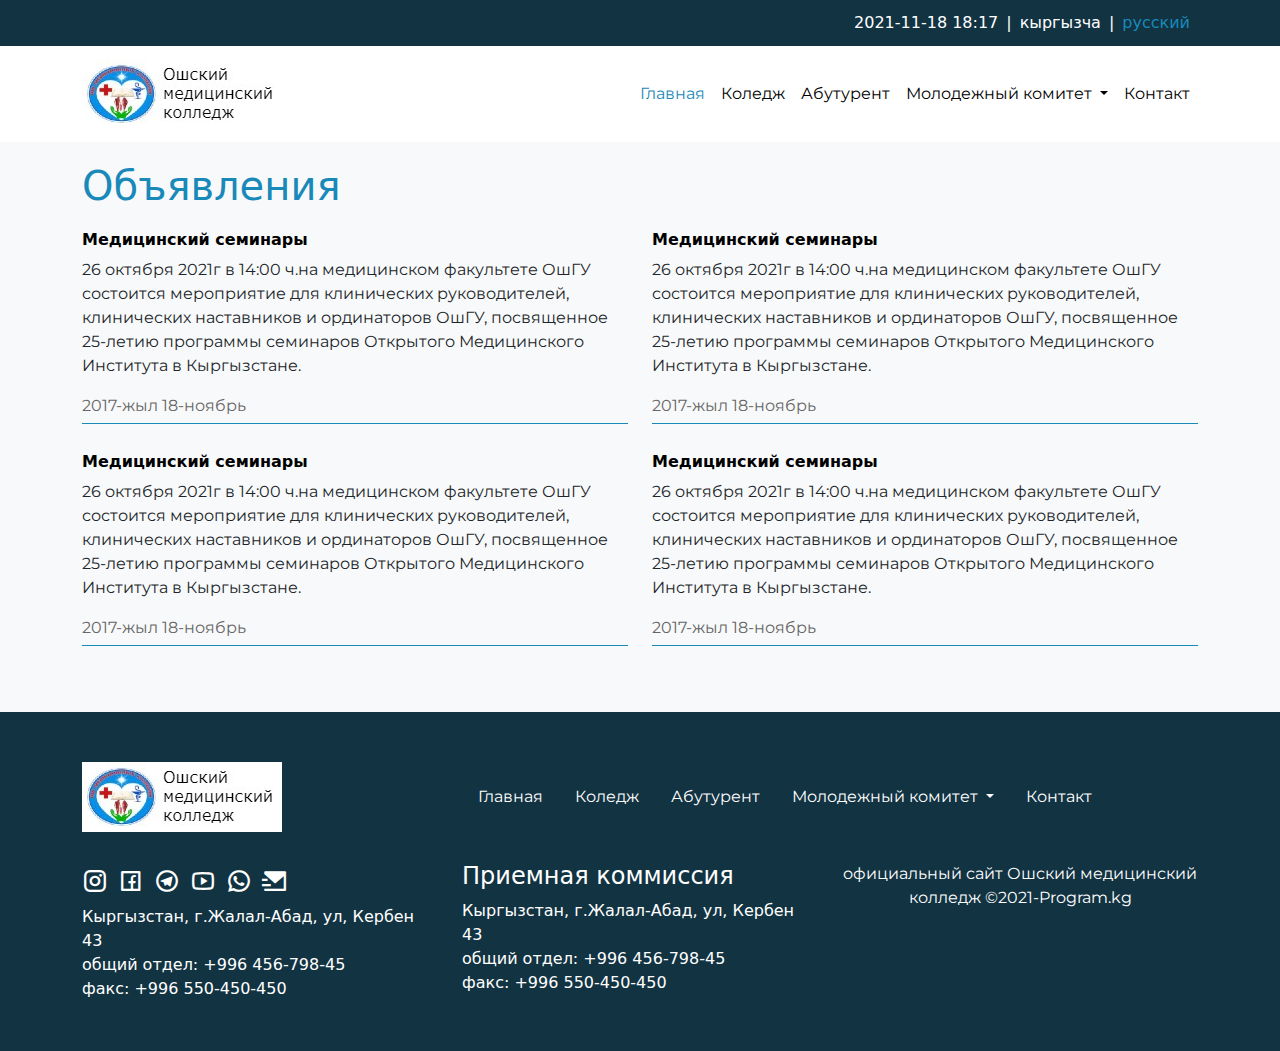
==== annount.html @ 05397c12 "first commit" ====
<!DOCTYPE html>
<html lang="en">

<head>
    <meta charset="UTF-8">
    <meta http-equiv="X-UA-Compatible" content="IE=edge">
    <meta name="viewport" content="width=device-width, initial-scale=1.0">
    <title>Medicial</title>
    <link rel="stylesheet" href="./css/bootstrapv5.min.css">
    <link rel="stylesheet" href="./css/swipebox.min.css">
    <link rel="stylesheet" href="./fonts/remixicon/remixicon.css">
    <link rel="stylesheet" href="css/styles.min.css">
</head>

<body>

    <!-- Top Navbar -->
    <div class="topNav">
        <div class="d-flex justify-content-end align-items-center container list-style-none ">
            <ul class="d-flex align-items-center justify-content-center text-white">
                <li class="p-2 data">2021-11-18 18:17</li> <span class="data">|</span>
                <li class="p-2 lang">кыргызча</li> |
                <li class="p-2 lang active">русский</li>
            </ul>
        </div>
    </div>
    <!-- /Top Navbar end -->

    <!-- Navbar -->
    <nav class="navbar navbar-expand-lg navbar-light bg-light">
        <div class="container-md">
            <a class="navbar-brand d-flex align-items-center" href="index.html">
                <div><img src="./img/logo.png" class="logo" alt="" /></div>
            </a>
            <button class="navbar-toggler" type="button" data-bs-toggle="collapse" data-bs-target="#navbarNavDropdown"
                aria-controls="navbarNavDropdown" aria-expanded="false" aria-label="Toggle navigation">
                <span class="navbar-toggler-icon"></span>
            </button>
            <div class="collapse navbar-collapse justify-content-end" id="navbarNavDropdown">
                <ul class="navbar-nav">
                    <li class="nav-item">
                        <a class="nav-link active" aria-current="page" href="#">Главная</a>
                    </li>
                    <li class="nav-item">
                        <a class="nav-link" href="#">Коледж</a>
                    </li>
                    <li class="nav-item">
                        <a class="nav-link" href="#">Абутурент</a>
                    </li>
                    <li class="nav-item dropdown">
                        <a class="nav-link dropdown-toggle" href="#" id="navbarDropdownMenuLink" role="button"
                            data-bs-toggle="dropdown" aria-expanded="false">
                            Молодежный комитет
                        </a>
                        <ul class="dropdown-menu" aria-labelledby="navbarDropdownMenuLink">
                            <li><a class="dropdown-item" href="#">Студент</a></li>
                        </ul>
                    </li>
                    <li class="nav-item">
                        <a class="nav-link" href="#">Контакт</a>
                    </li>
                </ul>
            </div>
        </div>
    </nav>
    <!-- /Navbar end -->

    <!-- Obn -->
    <section class="announ">
        <div class="container">
            <h1 class="title">Объявления</h1>
            <div class="row annount">
                <div class="col-lg-6 item">
                    <b> <a href="annount.html"> Медицинский семинары</a></b>
                    <p>26 октября 2021г в 14:00 ч.на медицинском факультете ОшГУ состоится мероприятие для клинических
                        руководителей, клинических наставников и ординаторов ОшГУ, посвященное 25-летию программы
                        семинаров Открытого Медицинского Института в Кыргызстане. </p>
                    <p class="txt_ann">2017-жыл 18-ноябрь</p>
                </div>
                <div class="col-lg-6 item">
                    <b> <a href="annount.html"> Медицинский семинары</a></b>
                    <p>26 октября 2021г в 14:00 ч.на медицинском факультете ОшГУ состоится мероприятие для клинических
                        руководителей, клинических наставников и ординаторов ОшГУ, посвященное 25-летию программы
                        семинаров Открытого Медицинского Института в Кыргызстане. </p>
                    <p class="txt_ann">2017-жыл 18-ноябрь</p>
                </div>
                <div class="col-lg-6 item">
                    <b> <a href="annount.html"> Медицинский семинары</a></b>
                    <p>26 октября 2021г в 14:00 ч.на медицинском факультете ОшГУ состоится мероприятие для клинических
                        руководителей, клинических наставников и ординаторов ОшГУ, посвященное 25-летию программы
                        семинаров Открытого Медицинского Института в Кыргызстане. </p>
                    <p class="txt_ann">2017-жыл 18-ноябрь</p>
                </div>
                <div class="col-lg-6 item">
                    <b> <a href="annount.html"> Медицинский семинары</a></b>
                    <p>26 октября 2021г в 14:00 ч.на медицинском факультете ОшГУ состоится мероприятие для клинических
                        руководителей, клинических наставников и ординаторов ОшГУ, посвященное 25-летию программы
                        семинаров Открытого Медицинского Института в Кыргызстане. </p>
                    <p class="txt_ann">2017-жыл 18-ноябрь</p>
                </div>
            </div>
        </div>
    </section>
    <!-- /Obn end -->



    <!-- Footer -->
    <footer class="footer">
        <div class="container">
            <div class="row">
                <div class="col-lg-4"><a href="index.html"> <img src="./img/logo.png" alt="" /></a></div>
                <div class="col-lg-8 d-flex align-items-center footer-menu">
                    <ul class="d-flex">
                        <li class="nav-item">
                            <a class="nav-link active" aria-current="page" href="#">Главная</a>
                        </li>
                        <li class="nav-item">
                            <a class="nav-link" href="#">Коледж</a>
                        </li>
                        <li class="nav-item">
                            <a class="nav-link" href="#">Абутурент</a>
                        </li>
                        <li class="nav-item dropdown">
                            <a class="nav-link dropdown-toggle" href="#" id="navbarDropdownMenuLink" role="button"
                                data-bs-toggle="dropdown" aria-expanded="false">
                                Молодежный комитет
                            </a>
                            <ul class="dropdown-menu" aria-labelledby="navbarDropdownMenuLink">
                                <li><a class="dropdown-item" href="#">Студент</a></li>
                            </ul>
                        </li>
                        <li class="nav-item">
                            <a class="nav-link" href="#">Контакт</a>
                        </li>
                    </ul>
                </div>
            </div>
            <div class="row">
                <div class="col-md-4">
                    <div class="web-icons d-flex justify-content-start">
                        <a href="http://instagram.com/"><i class="ri-instagram-line"></i></a>
                        <a href="http://fb.com/"><i class="ri-facebook-box-line"></i></a>
                        <a href="http://t.me/"><i class="ri-telegram-line"></i></a>
                        <a href="http://youtube.com/"><i class="ri-youtube-line"></i></a>
                        <a href="http://whatsapp.com/"><i class="ri-whatsapp-line"></i></a>
                        <a href="http://mail.ru/"><i class="ri-mail-send-fill"></i></a>
                    </div>
                    <div><span>Кыргызстан, г.Жалал-Абад, ул, Кербен 43</span></div>
                    <div><span>общий отдел: +996 456-798-45</span></div>
                    <div><span>факс: +996 550-450-450</span></div>
                </div>
                <div class="col-md-4">
                    <div>
                        <h4> Приемная коммиссия</h4>
                    </div>
                    <div><span>Кыргызстан, г.Жалал-Абад, ул, Кербен 43</span></div>
                    <div><span>общий отдел: +996 456-798-45</span></div>
                    <div><span>факс: +996 550-450-450</span></div>
                </div>
                <div class="col-md-4">
                    <p class="text-center">официальный сайт Ошский медицинский
                        колледж
                        ©2021-Program.kg</p>
                </div>
            </div>
        </div>
    </footer>
    <!-- Footer end -->


    <script src="./js/bootstrapv5.min.js"></script>
    <script src="./js/jquery3.6.js"></script>
    <script src="./js/jquery.swipebox.min.js"></script>
    <script src="js/index.js"></script>
</body>

</html>
---- css/bootstrapv5.min.css ----
@charset "UTF-8";/*!
 * Bootstrap v5.1.3 (https://getbootstrap.com/)
 * Copyright 2011-2021 The Bootstrap Authors
 * Copyright 2011-2021 Twitter, Inc.
 * Licensed under MIT (https://github.com/twbs/bootstrap/blob/main/LICENSE)
 */:root{--bs-blue:#0d6efd;--bs-indigo:#6610f2;--bs-purple:#6f42c1;--bs-pink:#d63384;--bs-red:#dc3545;--bs-orange:#fd7e14;--bs-yellow:#ffc107;--bs-green:#198754;--bs-teal:#20c997;--bs-cyan:#0dcaf0;--bs-white:#fff;--bs-gray:#6c757d;--bs-gray-dark:#343a40;--bs-gray-100:#f8f9fa;--bs-gray-200:#e9ecef;--bs-gray-300:#dee2e6;--bs-gray-400:#ced4da;--bs-gray-500:#adb5bd;--bs-gray-600:#6c757d;--bs-gray-700:#495057;--bs-gray-800:#343a40;--bs-gray-900:#212529;--bs-primary:#0d6efd;--bs-secondary:#6c757d;--bs-success:#198754;--bs-info:#0dcaf0;--bs-warning:#ffc107;--bs-danger:#dc3545;--bs-light:#f8f9fa;--bs-dark:#212529;--bs-primary-rgb:13,110,253;--bs-secondary-rgb:108,117,125;--bs-success-rgb:25,135,84;--bs-info-rgb:13,202,240;--bs-warning-rgb:255,193,7;--bs-danger-rgb:220,53,69;--bs-light-rgb:248,249,250;--bs-dark-rgb:33,37,41;--bs-white-rgb:255,255,255;--bs-black-rgb:0,0,0;--bs-body-color-rgb:33,37,41;--bs-body-bg-rgb:255,255,255;--bs-font-sans-serif:system-ui,-apple-system,"Segoe UI",Roboto,"Helvetica Neue",Arial,"Noto Sans","Liberation Sans",sans-serif,"Apple Color Emoji","Segoe UI Emoji","Segoe UI Symbol","Noto Color Emoji";--bs-font-monospace:SFMono-Regular,Menlo,Monaco,Consolas,"Liberation Mono","Courier New",monospace;--bs-gradient:linear-gradient(180deg, rgba(255, 255, 255, 0.15), rgba(255, 255, 255, 0));--bs-body-font-family:var(--bs-font-sans-serif);--bs-body-font-size:1rem;--bs-body-font-weight:400;--bs-body-line-height:1.5;--bs-body-color:#212529;--bs-body-bg:#fff}*,::after,::before{box-sizing:border-box}@media (prefers-reduced-motion:no-preference){:root{scroll-behavior:smooth}}body{margin:0;font-family:var(--bs-body-font-family);font-size:var(--bs-body-font-size);font-weight:var(--bs-body-font-weight);line-height:var(--bs-body-line-height);color:var(--bs-body-color);text-align:var(--bs-body-text-align);background-color:var(--bs-body-bg);-webkit-text-size-adjust:100%;-webkit-tap-highlight-color:transparent}hr{margin:1rem 0;color:inherit;background-color:currentColor;border:0;opacity:.25}hr:not([size]){height:1px}.h1,.h2,.h3,.h4,.h5,.h6,h1,h2,h3,h4,h5,h6{margin-top:0;margin-bottom:.5rem;font-weight:500;line-height:1.2}.h1,h1{font-size:calc(1.375rem + 1.5vw)}@media (min-width:1200px){.h1,h1{font-size:2.5rem}}.h2,h2{font-size:calc(1.325rem + .9vw)}@media (min-width:1200px){.h2,h2{font-size:2rem}}.h3,h3{font-size:calc(1.3rem + .6vw)}@media (min-width:1200px){.h3,h3{font-size:1.75rem}}.h4,h4{font-size:calc(1.275rem + .3vw)}@media (min-width:1200px){.h4,h4{font-size:1.5rem}}.h5,h5{font-size:1.25rem}.h6,h6{font-size:1rem}p{margin-top:0;margin-bottom:1rem}abbr[data-bs-original-title],abbr[title]{-webkit-text-decoration:underline dotted;text-decoration:underline dotted;cursor:help;-webkit-text-decoration-skip-ink:none;text-decoration-skip-ink:none}address{margin-bottom:1rem;font-style:normal;line-height:inherit}ol,ul{padding-left:2rem}dl,ol,ul{margin-top:0;margin-bottom:1rem}ol ol,ol ul,ul ol,ul ul{margin-bottom:0}dt{font-weight:700}dd{margin-bottom:.5rem;margin-left:0}blockquote{margin:0 0 1rem}b,strong{font-weight:bolder}.small,small{font-size:.875em}.mark,mark{padding:.2em;background-color:#fcf8e3}sub,sup{position:relative;font-size:.75em;line-height:0;vertical-align:baseline}sub{bottom:-.25em}sup{top:-.5em}a{color:#0d6efd;text-decoration:underline}a:hover{color:#0a58ca}a:not([href]):not([class]),a:not([href]):not([class]):hover{color:inherit;text-decoration:none}code,kbd,pre,samp{font-family:var(--bs-font-monospace);font-size:1em;direction:ltr;unicode-bidi:bidi-override}pre{display:block;margin-top:0;margin-bottom:1rem;overflow:auto;font-size:.875em}pre code{font-size:inherit;color:inherit;word-break:normal}code{font-size:.875em;color:#d63384;word-wrap:break-word}a>code{color:inherit}kbd{padding:.2rem .4rem;font-size:.875em;color:#fff;background-color:#212529;border-radius:.2rem}kbd kbd{padding:0;font-size:1em;font-weight:700}figure{margin:0 0 1rem}img,svg{vertical-align:middle}table{caption-side:bottom;border-collapse:collapse}caption{padding-top:.5rem;padding-bottom:.5rem;color:#6c757d;text-align:left}th{text-align:inherit;text-align:-webkit-match-parent}tbody,td,tfoot,th,thead,tr{border-color:inherit;border-style:solid;border-width:0}label{display:inline-block}button{border-radius:0}button:focus:not(:focus-visible){outline:0}button,input,optgroup,select,textarea{margin:0;font-family:inherit;font-size:inherit;line-height:inherit}button,select{text-transform:none}[role=button]{cursor:pointer}select{word-wrap:normal}select:disabled{opacity:1}[list]::-webkit-calendar-picker-indicator{display:none}[type=button],[type=reset],[type=submit],button{-webkit-appearance:button}[type=button]:not(:disabled),[type=reset]:not(:disabled),[type=submit]:not(:disabled),button:not(:disabled){cursor:pointer}::-moz-focus-inner{padding:0;border-style:none}textarea{resize:vertical}fieldset{min-width:0;padding:0;margin:0;border:0}legend{float:left;width:100%;padding:0;margin-bottom:.5rem;font-size:calc(1.275rem + .3vw);line-height:inherit}@media (min-width:1200px){legend{font-size:1.5rem}}legend+*{clear:left}::-webkit-datetime-edit-day-field,::-webkit-datetime-edit-fields-wrapper,::-webkit-datetime-edit-hour-field,::-webkit-datetime-edit-minute,::-webkit-datetime-edit-month-field,::-webkit-datetime-edit-text,::-webkit-datetime-edit-year-field{padding:0}::-webkit-inner-spin-button{height:auto}[type=search]{outline-offset:-2px;-webkit-appearance:textfield}::-webkit-search-decoration{-webkit-appearance:none}::-webkit-color-swatch-wrapper{padding:0}::-webkit-file-upload-button{font:inherit}::file-selector-button{font:inherit}::-webkit-file-upload-button{font:inherit;-webkit-appearance:button}output{display:inline-block}iframe{border:0}summary{display:list-item;cursor:pointer}progress{vertical-align:baseline}[hidden]{display:none!important}.lead{font-size:1.25rem;font-weight:300}.display-1{font-size:calc(1.625rem + 4.5vw);font-weight:300;line-height:1.2}@media (min-width:1200px){.display-1{font-size:5rem}}.display-2{font-size:calc(1.575rem + 3.9vw);font-weight:300;line-height:1.2}@media (min-width:1200px){.display-2{font-size:4.5rem}}.display-3{font-size:calc(1.525rem + 3.3vw);font-weight:300;line-height:1.2}@media (min-width:1200px){.display-3{font-size:4rem}}.display-4{font-size:calc(1.475rem + 2.7vw);font-weight:300;line-height:1.2}@media (min-width:1200px){.display-4{font-size:3.5rem}}.display-5{font-size:calc(1.425rem + 2.1vw);font-weight:300;line-height:1.2}@media (min-width:1200px){.display-5{font-size:3rem}}.display-6{font-size:calc(1.375rem + 1.5vw);font-weight:300;line-height:1.2}@media (min-width:1200px){.display-6{font-size:2.5rem}}.list-unstyled{padding-left:0;list-style:none}.list-inline{padding-left:0;list-style:none}.list-inline-item{display:inline-block}.list-inline-item:not(:last-child){margin-right:.5rem}.initialism{font-size:.875em;text-transform:uppercase}.blockquote{margin-bottom:1rem;font-size:1.25rem}.blockquote>:last-child{margin-bottom:0}.blockquote-footer{margin-top:-1rem;margin-bottom:1rem;font-size:.875em;color:#6c757d}.blockquote-footer::before{content:"— "}.img-fluid{max-width:100%;height:auto}.img-thumbnail{padding:.25rem;background-color:#fff;border:1px solid #dee2e6;border-radius:.25rem;max-width:100%;height:auto}.figure{display:inline-block}.figure-img{margin-bottom:.5rem;line-height:1}.figure-caption{font-size:.875em;color:#6c757d}.container,.container-fluid,.container-lg,.container-md,.container-sm,.container-xl,.container-xxl{width:100%;padding-right:var(--bs-gutter-x,.75rem);padding-left:var(--bs-gutter-x,.75rem);margin-right:auto;margin-left:auto}@media (min-width:576px){.container,.container-sm{max-width:540px}}@media (min-width:768px){.container,.container-md,.container-sm{max-width:720px}}@media (min-width:992px){.container,.container-lg,.container-md,.container-sm{max-width:960px}}@media (min-width:1200px){.container,.container-lg,.container-md,.container-sm,.container-xl{max-width:1140px}}@media (min-width:1400px){.container,.container-lg,.container-md,.container-sm,.container-xl,.container-xxl{max-width:1320px}}.row{--bs-gutter-x:1.5rem;--bs-gutter-y:0;display:flex;flex-wrap:wrap;margin-top:calc(-1 * var(--bs-gutter-y));margin-right:calc(-.5 * var(--bs-gutter-x));margin-left:calc(-.5 * var(--bs-gutter-x))}.row>*{flex-shrink:0;width:100%;max-width:100%;padding-right:calc(var(--bs-gutter-x) * .5);padding-left:calc(var(--bs-gutter-x) * .5);margin-top:var(--bs-gutter-y)}.col{flex:1 0 0%}.row-cols-auto>*{flex:0 0 auto;width:auto}.row-cols-1>*{flex:0 0 auto;width:100%}.row-cols-2>*{flex:0 0 auto;width:50%}.row-cols-3>*{flex:0 0 auto;width:33.3333333333%}.row-cols-4>*{flex:0 0 auto;width:25%}.row-cols-5>*{flex:0 0 auto;width:20%}.row-cols-6>*{flex:0 0 auto;width:16.6666666667%}.col-auto{flex:0 0 auto;width:auto}.col-1{flex:0 0 auto;width:8.33333333%}.col-2{flex:0 0 auto;width:16.66666667%}.col-3{flex:0 0 auto;width:25%}.col-4{flex:0 0 auto;width:33.33333333%}.col-5{flex:0 0 auto;width:41.66666667%}.col-6{flex:0 0 auto;width:50%}.col-7{flex:0 0 auto;width:58.33333333%}.col-8{flex:0 0 auto;width:66.66666667%}.col-9{flex:0 0 auto;width:75%}.col-10{flex:0 0 auto;width:83.33333333%}.col-11{flex:0 0 auto;width:91.66666667%}.col-12{flex:0 0 auto;width:100%}.offset-1{margin-left:8.33333333%}.offset-2{margin-left:16.66666667%}.offset-3{margin-left:25%}.offset-4{margin-left:33.33333333%}.offset-5{margin-left:41.66666667%}.offset-6{margin-left:50%}.offset-7{margin-left:58.33333333%}.offset-8{margin-left:66.66666667%}.offset-9{margin-left:75%}.offset-10{margin-left:83.33333333%}.offset-11{margin-left:91.66666667%}.g-0,.gx-0{--bs-gutter-x:0}.g-0,.gy-0{--bs-gutter-y:0}.g-1,.gx-1{--bs-gutter-x:0.25rem}.g-1,.gy-1{--bs-gutter-y:0.25rem}.g-2,.gx-2{--bs-gutter-x:0.5rem}.g-2,.gy-2{--bs-gutter-y:0.5rem}.g-3,.gx-3{--bs-gutter-x:1rem}.g-3,.gy-3{--bs-gutter-y:1rem}.g-4,.gx-4{--bs-gutter-x:1.5rem}.g-4,.gy-4{--bs-gutter-y:1.5rem}.g-5,.gx-5{--bs-gutter-x:3rem}.g-5,.gy-5{--bs-gutter-y:3rem}@media (min-width:576px){.col-sm{flex:1 0 0%}.row-cols-sm-auto>*{flex:0 0 auto;width:auto}.row-cols-sm-1>*{flex:0 0 auto;width:100%}.row-cols-sm-2>*{flex:0 0 auto;width:50%}.row-cols-sm-3>*{flex:0 0 auto;width:33.3333333333%}.row-cols-sm-4>*{flex:0 0 auto;width:25%}.row-cols-sm-5>*{flex:0 0 auto;width:20%}.row-cols-sm-6>*{flex:0 0 auto;width:16.6666666667%}.col-sm-auto{flex:0 0 auto;width:auto}.col-sm-1{flex:0 0 auto;width:8.33333333%}.col-sm-2{flex:0 0 auto;width:16.66666667%}.col-sm-3{flex:0 0 auto;width:25%}.col-sm-4{flex:0 0 auto;width:33.33333333%}.col-sm-5{flex:0 0 auto;width:41.66666667%}.col-sm-6{flex:0 0 auto;width:50%}.col-sm-7{flex:0 0 auto;width:58.33333333%}.col-sm-8{flex:0 0 auto;width:66.66666667%}.col-sm-9{flex:0 0 auto;width:75%}.col-sm-10{flex:0 0 auto;width:83.33333333%}.col-sm-11{flex:0 0 auto;width:91.66666667%}.col-sm-12{flex:0 0 auto;width:100%}.offset-sm-0{margin-left:0}.offset-sm-1{margin-left:8.33333333%}.offset-sm-2{margin-left:16.66666667%}.offset-sm-3{margin-left:25%}.offset-sm-4{margin-left:33.33333333%}.offset-sm-5{margin-left:41.66666667%}.offset-sm-6{margin-left:50%}.offset-sm-7{margin-left:58.33333333%}.offset-sm-8{margin-left:66.66666667%}.offset-sm-9{margin-left:75%}.offset-sm-10{margin-left:83.33333333%}.offset-sm-11{margin-left:91.66666667%}.g-sm-0,.gx-sm-0{--bs-gutter-x:0}.g-sm-0,.gy-sm-0{--bs-gutter-y:0}.g-sm-1,.gx-sm-1{--bs-gutter-x:0.25rem}.g-sm-1,.gy-sm-1{--bs-gutter-y:0.25rem}.g-sm-2,.gx-sm-2{--bs-gutter-x:0.5rem}.g-sm-2,.gy-sm-2{--bs-gutter-y:0.5rem}.g-sm-3,.gx-sm-3{--bs-gutter-x:1rem}.g-sm-3,.gy-sm-3{--bs-gutter-y:1rem}.g-sm-4,.gx-sm-4{--bs-gutter-x:1.5rem}.g-sm-4,.gy-sm-4{--bs-gutter-y:1.5rem}.g-sm-5,.gx-sm-5{--bs-gutter-x:3rem}.g-sm-5,.gy-sm-5{--bs-gutter-y:3rem}}@media (min-width:768px){.col-md{flex:1 0 0%}.row-cols-md-auto>*{flex:0 0 auto;width:auto}.row-cols-md-1>*{flex:0 0 auto;width:100%}.row-cols-md-2>*{flex:0 0 auto;width:50%}.row-cols-md-3>*{flex:0 0 auto;width:33.3333333333%}.row-cols-md-4>*{flex:0 0 auto;width:25%}.row-cols-md-5>*{flex:0 0 auto;width:20%}.row-cols-md-6>*{flex:0 0 auto;width:16.6666666667%}.col-md-auto{flex:0 0 auto;width:auto}.col-md-1{flex:0 0 auto;width:8.33333333%}.col-md-2{flex:0 0 auto;width:16.66666667%}.col-md-3{flex:0 0 auto;width:25%}.col-md-4{flex:0 0 auto;width:33.33333333%}.col-md-5{flex:0 0 auto;width:41.66666667%}.col-md-6{flex:0 0 auto;width:50%}.col-md-7{flex:0 0 auto;width:58.33333333%}.col-md-8{flex:0 0 auto;width:66.66666667%}.col-md-9{flex:0 0 auto;width:75%}.col-md-10{flex:0 0 auto;width:83.33333333%}.col-md-11{flex:0 0 auto;width:91.66666667%}.col-md-12{flex:0 0 auto;width:100%}.offset-md-0{margin-left:0}.offset-md-1{margin-left:8.33333333%}.offset-md-2{margin-left:16.66666667%}.offset-md-3{margin-left:25%}.offset-md-4{margin-left:33.33333333%}.offset-md-5{margin-left:41.66666667%}.offset-md-6{margin-left:50%}.offset-md-7{margin-left:58.33333333%}.offset-md-8{margin-left:66.66666667%}.offset-md-9{margin-left:75%}.offset-md-10{margin-left:83.33333333%}.offset-md-11{margin-left:91.66666667%}.g-md-0,.gx-md-0{--bs-gutter-x:0}.g-md-0,.gy-md-0{--bs-gutter-y:0}.g-md-1,.gx-md-1{--bs-gutter-x:0.25rem}.g-md-1,.gy-md-1{--bs-gutter-y:0.25rem}.g-md-2,.gx-md-2{--bs-gutter-x:0.5rem}.g-md-2,.gy-md-2{--bs-gutter-y:0.5rem}.g-md-3,.gx-md-3{--bs-gutter-x:1rem}.g-md-3,.gy-md-3{--bs-gutter-y:1rem}.g-md-4,.gx-md-4{--bs-gutter-x:1.5rem}.g-md-4,.gy-md-4{--bs-gutter-y:1.5rem}.g-md-5,.gx-md-5{--bs-gutter-x:3rem}.g-md-5,.gy-md-5{--bs-gutter-y:3rem}}@media (min-width:992px){.col-lg{flex:1 0 0%}.row-cols-lg-auto>*{flex:0 0 auto;width:auto}.row-cols-lg-1>*{flex:0 0 auto;width:100%}.row-cols-lg-2>*{flex:0 0 auto;width:50%}.row-cols-lg-3>*{flex:0 0 auto;width:33.3333333333%}.row-cols-lg-4>*{flex:0 0 auto;width:25%}.row-cols-lg-5>*{flex:0 0 auto;width:20%}.row-cols-lg-6>*{flex:0 0 auto;width:16.6666666667%}.col-lg-auto{flex:0 0 auto;width:auto}.col-lg-1{flex:0 0 auto;width:8.33333333%}.col-lg-2{flex:0 0 auto;width:16.66666667%}.col-lg-3{flex:0 0 auto;width:25%}.col-lg-4{flex:0 0 auto;width:33.33333333%}.col-lg-5{flex:0 0 auto;width:41.66666667%}.col-lg-6{flex:0 0 auto;width:50%}.col-lg-7{flex:0 0 auto;width:58.33333333%}.col-lg-8{flex:0 0 auto;width:66.66666667%}.col-lg-9{flex:0 0 auto;width:75%}.col-lg-10{flex:0 0 auto;width:83.33333333%}.col-lg-11{flex:0 0 auto;width:91.66666667%}.col-lg-12{flex:0 0 auto;width:100%}.offset-lg-0{margin-left:0}.offset-lg-1{margin-left:8.33333333%}.offset-lg-2{margin-left:16.66666667%}.offset-lg-3{margin-left:25%}.offset-lg-4{margin-left:33.33333333%}.offset-lg-5{margin-left:41.66666667%}.offset-lg-6{margin-left:50%}.offset-lg-7{margin-left:58.33333333%}.offset-lg-8{margin-left:66.66666667%}.offset-lg-9{margin-left:75%}.offset-lg-10{margin-left:83.33333333%}.offset-lg-11{margin-left:91.66666667%}.g-lg-0,.gx-lg-0{--bs-gutter-x:0}.g-lg-0,.gy-lg-0{--bs-gutter-y:0}.g-lg-1,.gx-lg-1{--bs-gutter-x:0.25rem}.g-lg-1,.gy-lg-1{--bs-gutter-y:0.25rem}.g-lg-2,.gx-lg-2{--bs-gutter-x:0.5rem}.g-lg-2,.gy-lg-2{--bs-gutter-y:0.5rem}.g-lg-3,.gx-lg-3{--bs-gutter-x:1rem}.g-lg-3,.gy-lg-3{--bs-gutter-y:1rem}.g-lg-4,.gx-lg-4{--bs-gutter-x:1.5rem}.g-lg-4,.gy-lg-4{--bs-gutter-y:1.5rem}.g-lg-5,.gx-lg-5{--bs-gutter-x:3rem}.g-lg-5,.gy-lg-5{--bs-gutter-y:3rem}}@media (min-width:1200px){.col-xl{flex:1 0 0%}.row-cols-xl-auto>*{flex:0 0 auto;width:auto}.row-cols-xl-1>*{flex:0 0 auto;width:100%}.row-cols-xl-2>*{flex:0 0 auto;width:50%}.row-cols-xl-3>*{flex:0 0 auto;width:33.3333333333%}.row-cols-xl-4>*{flex:0 0 auto;width:25%}.row-cols-xl-5>*{flex:0 0 auto;width:20%}.row-cols-xl-6>*{flex:0 0 auto;width:16.6666666667%}.col-xl-auto{flex:0 0 auto;width:auto}.col-xl-1{flex:0 0 auto;width:8.33333333%}.col-xl-2{flex:0 0 auto;width:16.66666667%}.col-xl-3{flex:0 0 auto;width:25%}.col-xl-4{flex:0 0 auto;width:33.33333333%}.col-xl-5{flex:0 0 auto;width:41.66666667%}.col-xl-6{flex:0 0 auto;width:50%}.col-xl-7{flex:0 0 auto;width:58.33333333%}.col-xl-8{flex:0 0 auto;width:66.66666667%}.col-xl-9{flex:0 0 auto;width:75%}.col-xl-10{flex:0 0 auto;width:83.33333333%}.col-xl-11{flex:0 0 auto;width:91.66666667%}.col-xl-12{flex:0 0 auto;width:100%}.offset-xl-0{margin-left:0}.offset-xl-1{margin-left:8.33333333%}.offset-xl-2{margin-left:16.66666667%}.offset-xl-3{margin-left:25%}.offset-xl-4{margin-left:33.33333333%}.offset-xl-5{margin-left:41.66666667%}.offset-xl-6{margin-left:50%}.offset-xl-7{margin-left:58.33333333%}.offset-xl-8{margin-left:66.66666667%}.offset-xl-9{margin-left:75%}.offset-xl-10{margin-left:83.33333333%}.offset-xl-11{margin-left:91.66666667%}.g-xl-0,.gx-xl-0{--bs-gutter-x:0}.g-xl-0,.gy-xl-0{--bs-gutter-y:0}.g-xl-1,.gx-xl-1{--bs-gutter-x:0.25rem}.g-xl-1,.gy-xl-1{--bs-gutter-y:0.25rem}.g-xl-2,.gx-xl-2{--bs-gutter-x:0.5rem}.g-xl-2,.gy-xl-2{--bs-gutter-y:0.5rem}.g-xl-3,.gx-xl-3{--bs-gutter-x:1rem}.g-xl-3,.gy-xl-3{--bs-gutter-y:1rem}.g-xl-4,.gx-xl-4{--bs-gutter-x:1.5rem}.g-xl-4,.gy-xl-4{--bs-gutter-y:1.5rem}.g-xl-5,.gx-xl-5{--bs-gutter-x:3rem}.g-xl-5,.gy-xl-5{--bs-gutter-y:3rem}}@media (min-width:1400px){.col-xxl{flex:1 0 0%}.row-cols-xxl-auto>*{flex:0 0 auto;width:auto}.row-cols-xxl-1>*{flex:0 0 auto;width:100%}.row-cols-xxl-2>*{flex:0 0 auto;width:50%}.row-cols-xxl-3>*{flex:0 0 auto;width:33.3333333333%}.row-cols-xxl-4>*{flex:0 0 auto;width:25%}.row-cols-xxl-5>*{flex:0 0 auto;width:20%}.row-cols-xxl-6>*{flex:0 0 auto;width:16.6666666667%}.col-xxl-auto{flex:0 0 auto;width:auto}.col-xxl-1{flex:0 0 auto;width:8.33333333%}.col-xxl-2{flex:0 0 auto;width:16.66666667%}.col-xxl-3{flex:0 0 auto;width:25%}.col-xxl-4{flex:0 0 auto;width:33.33333333%}.col-xxl-5{flex:0 0 auto;width:41.66666667%}.col-xxl-6{flex:0 0 auto;width:50%}.col-xxl-7{flex:0 0 auto;width:58.33333333%}.col-xxl-8{flex:0 0 auto;width:66.66666667%}.col-xxl-9{flex:0 0 auto;width:75%}.col-xxl-10{flex:0 0 auto;width:83.33333333%}.col-xxl-11{flex:0 0 auto;width:91.66666667%}.col-xxl-12{flex:0 0 auto;width:100%}.offset-xxl-0{margin-left:0}.offset-xxl-1{margin-left:8.33333333%}.offset-xxl-2{margin-left:16.66666667%}.offset-xxl-3{margin-left:25%}.offset-xxl-4{margin-left:33.33333333%}.offset-xxl-5{margin-left:41.66666667%}.offset-xxl-6{margin-left:50%}.offset-xxl-7{margin-left:58.33333333%}.offset-xxl-8{margin-left:66.66666667%}.offset-xxl-9{margin-left:75%}.offset-xxl-10{margin-left:83.33333333%}.offset-xxl-11{margin-left:91.66666667%}.g-xxl-0,.gx-xxl-0{--bs-gutter-x:0}.g-xxl-0,.gy-xxl-0{--bs-gutter-y:0}.g-xxl-1,.gx-xxl-1{--bs-gutter-x:0.25rem}.g-xxl-1,.gy-xxl-1{--bs-gutter-y:0.25rem}.g-xxl-2,.gx-xxl-2{--bs-gutter-x:0.5rem}.g-xxl-2,.gy-xxl-2{--bs-gutter-y:0.5rem}.g-xxl-3,.gx-xxl-3{--bs-gutter-x:1rem}.g-xxl-3,.gy-xxl-3{--bs-gutter-y:1rem}.g-xxl-4,.gx-xxl-4{--bs-gutter-x:1.5rem}.g-xxl-4,.gy-xxl-4{--bs-gutter-y:1.5rem}.g-xxl-5,.gx-xxl-5{--bs-gutter-x:3rem}.g-xxl-5,.gy-xxl-5{--bs-gutter-y:3rem}}.table{--bs-table-bg:transparent;--bs-table-accent-bg:transparent;--bs-table-striped-color:#212529;--bs-table-striped-bg:rgba(0, 0, 0, 0.05);--bs-table-active-color:#212529;--bs-table-active-bg:rgba(0, 0, 0, 0.1);--bs-table-hover-color:#212529;--bs-table-hover-bg:rgba(0, 0, 0, 0.075);width:100%;margin-bottom:1rem;color:#212529;vertical-align:top;border-color:#dee2e6}.table>:not(caption)>*>*{padding:.5rem .5rem;background-color:var(--bs-table-bg);border-bottom-width:1px;box-shadow:inset 0 0 0 9999px var(--bs-table-accent-bg)}.table>tbody{vertical-align:inherit}.table>thead{vertical-align:bottom}.table>:not(:first-child){border-top:2px solid currentColor}.caption-top{caption-side:top}.table-sm>:not(caption)>*>*{padding:.25rem .25rem}.table-bordered>:not(caption)>*{border-width:1px 0}.table-bordered>:not(caption)>*>*{border-width:0 1px}.table-borderless>:not(caption)>*>*{border-bottom-width:0}.table-borderless>:not(:first-child){border-top-width:0}.table-striped>tbody>tr:nth-of-type(odd)>*{--bs-table-accent-bg:var(--bs-table-striped-bg);color:var(--bs-table-striped-color)}.table-active{--bs-table-accent-bg:var(--bs-table-active-bg);color:var(--bs-table-active-color)}.table-hover>tbody>tr:hover>*{--bs-table-accent-bg:var(--bs-table-hover-bg);color:var(--bs-table-hover-color)}.table-primary{--bs-table-bg:#cfe2ff;--bs-table-striped-bg:#c5d7f2;--bs-table-striped-color:#000;--bs-table-active-bg:#bacbe6;--bs-table-active-color:#000;--bs-table-hover-bg:#bfd1ec;--bs-table-hover-color:#000;color:#000;border-color:#bacbe6}.table-secondary{--bs-table-bg:#e2e3e5;--bs-table-striped-bg:#d7d8da;--bs-table-striped-color:#000;--bs-table-active-bg:#cbccce;--bs-table-active-color:#000;--bs-table-hover-bg:#d1d2d4;--bs-table-hover-color:#000;color:#000;border-color:#cbccce}.table-success{--bs-table-bg:#d1e7dd;--bs-table-striped-bg:#c7dbd2;--bs-table-striped-color:#000;--bs-table-active-bg:#bcd0c7;--bs-table-active-color:#000;--bs-table-hover-bg:#c1d6cc;--bs-table-hover-color:#000;color:#000;border-color:#bcd0c7}.table-info{--bs-table-bg:#cff4fc;--bs-table-striped-bg:#c5e8ef;--bs-table-striped-color:#000;--bs-table-active-bg:#badce3;--bs-table-active-color:#000;--bs-table-hover-bg:#bfe2e9;--bs-table-hover-color:#000;color:#000;border-color:#badce3}.table-warning{--bs-table-bg:#fff3cd;--bs-table-striped-bg:#f2e7c3;--bs-table-striped-color:#000;--bs-table-active-bg:#e6dbb9;--bs-table-active-color:#000;--bs-table-hover-bg:#ece1be;--bs-table-hover-color:#000;color:#000;border-color:#e6dbb9}.table-danger{--bs-table-bg:#f8d7da;--bs-table-striped-bg:#eccccf;--bs-table-striped-color:#000;--bs-table-active-bg:#dfc2c4;--bs-table-active-color:#000;--bs-table-hover-bg:#e5c7ca;--bs-table-hover-color:#000;color:#000;border-color:#dfc2c4}.table-light{--bs-table-bg:#f8f9fa;--bs-table-striped-bg:#ecedee;--bs-table-striped-color:#000;--bs-table-active-bg:#dfe0e1;--bs-table-active-color:#000;--bs-table-hover-bg:#e5e6e7;--bs-table-hover-color:#000;color:#000;border-color:#dfe0e1}.table-dark{--bs-table-bg:#212529;--bs-table-striped-bg:#2c3034;--bs-table-striped-color:#fff;--bs-table-active-bg:#373b3e;--bs-table-active-color:#fff;--bs-table-hover-bg:#323539;--bs-table-hover-color:#fff;color:#fff;border-color:#373b3e}.table-responsive{overflow-x:auto;-webkit-overflow-scrolling:touch}@media (max-width:575.98px){.table-responsive-sm{overflow-x:auto;-webkit-overflow-scrolling:touch}}@media (max-width:767.98px){.table-responsive-md{overflow-x:auto;-webkit-overflow-scrolling:touch}}@media (max-width:991.98px){.table-responsive-lg{overflow-x:auto;-webkit-overflow-scrolling:touch}}@media (max-width:1199.98px){.table-responsive-xl{overflow-x:auto;-webkit-overflow-scrolling:touch}}@media (max-width:1399.98px){.table-responsive-xxl{overflow-x:auto;-webkit-overflow-scrolling:touch}}.form-label{margin-bottom:.5rem}.col-form-label{padding-top:calc(.375rem + 1px);padding-bottom:calc(.375rem + 1px);margin-bottom:0;font-size:inherit;line-height:1.5}.col-form-label-lg{padding-top:calc(.5rem + 1px);padding-bottom:calc(.5rem + 1px);font-size:1.25rem}.col-form-label-sm{padding-top:calc(.25rem + 1px);padding-bottom:calc(.25rem + 1px);font-size:.875rem}.form-text{margin-top:.25rem;font-size:.875em;color:#6c757d}.form-control{display:block;width:100%;padding:.375rem .75rem;font-size:1rem;font-weight:400;line-height:1.5;color:#212529;background-color:#fff;background-clip:padding-box;border:1px solid #ced4da;-webkit-appearance:none;-moz-appearance:none;appearance:none;border-radius:.25rem;transition:border-color .15s ease-in-out,box-shadow .15s ease-in-out}@media (prefers-reduced-motion:reduce){.form-control{transition:none}}.form-control[type=file]{overflow:hidden}.form-control[type=file]:not(:disabled):not([readonly]){cursor:pointer}.form-control:focus{color:#212529;background-color:#fff;border-color:#86b7fe;outline:0;box-shadow:0 0 0 .25rem rgba(13,110,253,.25)}.form-control::-webkit-date-and-time-value{height:1.5em}.form-control::-moz-placeholder{color:#6c757d;opacity:1}.form-control::placeholder{color:#6c757d;opacity:1}.form-control:disabled,.form-control[readonly]{background-color:#e9ecef;opacity:1}.form-control::-webkit-file-upload-button{padding:.375rem .75rem;margin:-.375rem -.75rem;-webkit-margin-end:.75rem;margin-inline-end:.75rem;color:#212529;background-color:#e9ecef;pointer-events:none;border-color:inherit;border-style:solid;border-width:0;border-inline-end-width:1px;border-radius:0;-webkit-transition:color .15s ease-in-out,background-color .15s ease-in-out,border-color .15s ease-in-out,box-shadow .15s ease-in-out;transition:color .15s ease-in-out,background-color .15s ease-in-out,border-color .15s ease-in-out,box-shadow .15s ease-in-out}.form-control::file-selector-button{padding:.375rem .75rem;margin:-.375rem -.75rem;-webkit-margin-end:.75rem;margin-inline-end:.75rem;color:#212529;background-color:#e9ecef;pointer-events:none;border-color:inherit;border-style:solid;border-width:0;border-inline-end-width:1px;border-radius:0;transition:color .15s ease-in-out,background-color .15s ease-in-out,border-color .15s ease-in-out,box-shadow .15s ease-in-out}@media (prefers-reduced-motion:reduce){.form-control::-webkit-file-upload-button{-webkit-transition:none;transition:none}.form-control::file-selector-button{transition:none}}.form-control:hover:not(:disabled):not([readonly])::-webkit-file-upload-button{background-color:#dde0e3}.form-control:hover:not(:disabled):not([readonly])::file-selector-button{background-color:#dde0e3}.form-control::-webkit-file-upload-button{padding:.375rem .75rem;margin:-.375rem -.75rem;-webkit-margin-end:.75rem;margin-inline-end:.75rem;color:#212529;background-color:#e9ecef;pointer-events:none;border-color:inherit;border-style:solid;border-width:0;border-inline-end-width:1px;border-radius:0;-webkit-transition:color .15s ease-in-out,background-color .15s ease-in-out,border-color .15s ease-in-out,box-shadow .15s ease-in-out;transition:color .15s ease-in-out,background-color .15s ease-in-out,border-color .15s ease-in-out,box-shadow .15s ease-in-out}@media (prefers-reduced-motion:reduce){.form-control::-webkit-file-upload-button{-webkit-transition:none;transition:none}}.form-control:hover:not(:disabled):not([readonly])::-webkit-file-upload-button{background-color:#dde0e3}.form-control-plaintext{display:block;width:100%;padding:.375rem 0;margin-bottom:0;line-height:1.5;color:#212529;background-color:transparent;border:solid transparent;border-width:1px 0}.form-control-plaintext.form-control-lg,.form-control-plaintext.form-control-sm{padding-right:0;padding-left:0}.form-control-sm{min-height:calc(1.5em + .5rem + 2px);padding:.25rem .5rem;font-size:.875rem;border-radius:.2rem}.form-control-sm::-webkit-file-upload-button{padding:.25rem .5rem;margin:-.25rem -.5rem;-webkit-margin-end:.5rem;margin-inline-end:.5rem}.form-control-sm::file-selector-button{padding:.25rem .5rem;margin:-.25rem -.5rem;-webkit-margin-end:.5rem;margin-inline-end:.5rem}.form-control-sm::-webkit-file-upload-button{padding:.25rem .5rem;margin:-.25rem -.5rem;-webkit-margin-end:.5rem;margin-inline-end:.5rem}.form-control-lg{min-height:calc(1.5em + 1rem + 2px);padding:.5rem 1rem;font-size:1.25rem;border-radius:.3rem}.form-control-lg::-webkit-file-upload-button{padding:.5rem 1rem;margin:-.5rem -1rem;-webkit-margin-end:1rem;margin-inline-end:1rem}.form-control-lg::file-selector-button{padding:.5rem 1rem;margin:-.5rem -1rem;-webkit-margin-end:1rem;margin-inline-end:1rem}.form-control-lg::-webkit-file-upload-button{padding:.5rem 1rem;margin:-.5rem -1rem;-webkit-margin-end:1rem;margin-inline-end:1rem}textarea.form-control{min-height:calc(1.5em + .75rem + 2px)}textarea.form-control-sm{min-height:calc(1.5em + .5rem + 2px)}textarea.form-control-lg{min-height:calc(1.5em + 1rem + 2px)}.form-control-color{width:3rem;height:auto;padding:.375rem}.form-control-color:not(:disabled):not([readonly]){cursor:pointer}.form-control-color::-moz-color-swatch{height:1.5em;border-radius:.25rem}.form-control-color::-webkit-color-swatch{height:1.5em;border-radius:.25rem}.form-select{display:block;width:100%;padding:.375rem 2.25rem .375rem .75rem;-moz-padding-start:calc(0.75rem - 3px);font-size:1rem;font-weight:400;line-height:1.5;color:#212529;background-color:#fff;background-image:url("data:image/svg+xml,%3csvg xmlns='http://www.w3.org/2000/svg' viewBox='0 0 16 16'%3e%3cpath fill='none' stroke='%23343a40' stroke-linecap='round' stroke-linejoin='round' stroke-width='2' d='M2 5l6 6 6-6'/%3e%3c/svg%3e");background-repeat:no-repeat;background-position:right .75rem center;background-size:16px 12px;border:1px solid #ced4da;border-radius:.25rem;transition:border-color .15s ease-in-out,box-shadow .15s ease-in-out;-webkit-appearance:none;-moz-appearance:none;appearance:none}@media (prefers-reduced-motion:reduce){.form-select{transition:none}}.form-select:focus{border-color:#86b7fe;outline:0;box-shadow:0 0 0 .25rem rgba(13,110,253,.25)}.form-select[multiple],.form-select[size]:not([size="1"]){padding-right:.75rem;background-image:none}.form-select:disabled{background-color:#e9ecef}.form-select:-moz-focusring{color:transparent;text-shadow:0 0 0 #212529}.form-select-sm{padding-top:.25rem;padding-bottom:.25rem;padding-left:.5rem;font-size:.875rem;border-radius:.2rem}.form-select-lg{padding-top:.5rem;padding-bottom:.5rem;padding-left:1rem;font-size:1.25rem;border-radius:.3rem}.form-check{display:block;min-height:1.5rem;padding-left:1.5em;margin-bottom:.125rem}.form-check .form-check-input{float:left;margin-left:-1.5em}.form-check-input{width:1em;height:1em;margin-top:.25em;vertical-align:top;background-color:#fff;background-repeat:no-repeat;background-position:center;background-size:contain;border:1px solid rgba(0,0,0,.25);-webkit-appearance:none;-moz-appearance:none;appearance:none;-webkit-print-color-adjust:exact;color-adjust:exact}.form-check-input[type=checkbox]{border-radius:.25em}.form-check-input[type=radio]{border-radius:50%}.form-check-input:active{filter:brightness(90%)}.form-check-input:focus{border-color:#86b7fe;outline:0;box-shadow:0 0 0 .25rem rgba(13,110,253,.25)}.form-check-input:checked{background-color:#0d6efd;border-color:#0d6efd}.form-check-input:checked[type=checkbox]{background-image:url("data:image/svg+xml,%3csvg xmlns='http://www.w3.org/2000/svg' viewBox='0 0 20 20'%3e%3cpath fill='none' stroke='%23fff' stroke-linecap='round' stroke-linejoin='round' stroke-width='3' d='M6 10l3 3l6-6'/%3e%3c/svg%3e")}.form-check-input:checked[type=radio]{background-image:url("data:image/svg+xml,%3csvg xmlns='http://www.w3.org/2000/svg' viewBox='-4 -4 8 8'%3e%3ccircle r='2' fill='%23fff'/%3e%3c/svg%3e")}.form-check-input[type=checkbox]:indeterminate{background-color:#0d6efd;border-color:#0d6efd;background-image:url("data:image/svg+xml,%3csvg xmlns='http://www.w3.org/2000/svg' viewBox='0 0 20 20'%3e%3cpath fill='none' stroke='%23fff' stroke-linecap='round' stroke-linejoin='round' stroke-width='3' d='M6 10h8'/%3e%3c/svg%3e")}.form-check-input:disabled{pointer-events:none;filter:none;opacity:.5}.form-check-input:disabled~.form-check-label,.form-check-input[disabled]~.form-check-label{opacity:.5}.form-switch{padding-left:2.5em}.form-switch .form-check-input{width:2em;margin-left:-2.5em;background-image:url("data:image/svg+xml,%3csvg xmlns='http://www.w3.org/2000/svg' viewBox='-4 -4 8 8'%3e%3ccircle r='3' fill='rgba%280, 0, 0, 0.25%29'/%3e%3c/svg%3e");background-position:left center;border-radius:2em;transition:background-position .15s ease-in-out}@media (prefers-reduced-motion:reduce){.form-switch .form-check-input{transition:none}}.form-switch .form-check-input:focus{background-image:url("data:image/svg+xml,%3csvg xmlns='http://www.w3.org/2000/svg' viewBox='-4 -4 8 8'%3e%3ccircle r='3' fill='%2386b7fe'/%3e%3c/svg%3e")}.form-switch .form-check-input:checked{background-position:right center;background-image:url("data:image/svg+xml,%3csvg xmlns='http://www.w3.org/2000/svg' viewBox='-4 -4 8 8'%3e%3ccircle r='3' fill='%23fff'/%3e%3c/svg%3e")}.form-check-inline{display:inline-block;margin-right:1rem}.btn-check{position:absolute;clip:rect(0,0,0,0);pointer-events:none}.btn-check:disabled+.btn,.btn-check[disabled]+.btn{pointer-events:none;filter:none;opacity:.65}.form-range{width:100%;height:1.5rem;padding:0;background-color:transparent;-webkit-appearance:none;-moz-appearance:none;appearance:none}.form-range:focus{outline:0}.form-range:focus::-webkit-slider-thumb{box-shadow:0 0 0 1px #fff,0 0 0 .25rem rgba(13,110,253,.25)}.form-range:focus::-moz-range-thumb{box-shadow:0 0 0 1px #fff,0 0 0 .25rem rgba(13,110,253,.25)}.form-range::-moz-focus-outer{border:0}.form-range::-webkit-slider-thumb{width:1rem;height:1rem;margin-top:-.25rem;background-color:#0d6efd;border:0;border-radius:1rem;-webkit-transition:background-color .15s ease-in-out,border-color .15s ease-in-out,box-shadow .15s ease-in-out;transition:background-color .15s ease-in-out,border-color .15s ease-in-out,box-shadow .15s ease-in-out;-webkit-appearance:none;appearance:none}@media (prefers-reduced-motion:reduce){.form-range::-webkit-slider-thumb{-webkit-transition:none;transition:none}}.form-range::-webkit-slider-thumb:active{background-color:#b6d4fe}.form-range::-webkit-slider-runnable-track{width:100%;height:.5rem;color:transparent;cursor:pointer;background-color:#dee2e6;border-color:transparent;border-radius:1rem}.form-range::-moz-range-thumb{width:1rem;height:1rem;background-color:#0d6efd;border:0;border-radius:1rem;-moz-transition:background-color .15s ease-in-out,border-color .15s ease-in-out,box-shadow .15s ease-in-out;transition:background-color .15s ease-in-out,border-color .15s ease-in-out,box-shadow .15s ease-in-out;-moz-appearance:none;appearance:none}@media (prefers-reduced-motion:reduce){.form-range::-moz-range-thumb{-moz-transition:none;transition:none}}.form-range::-moz-range-thumb:active{background-color:#b6d4fe}.form-range::-moz-range-track{width:100%;height:.5rem;color:transparent;cursor:pointer;background-color:#dee2e6;border-color:transparent;border-radius:1rem}.form-range:disabled{pointer-events:none}.form-range:disabled::-webkit-slider-thumb{background-color:#adb5bd}.form-range:disabled::-moz-range-thumb{background-color:#adb5bd}.form-floating{position:relative}.form-floating>.form-control,.form-floating>.form-select{height:calc(3.5rem + 2px);line-height:1.25}.form-floating>label{position:absolute;top:0;left:0;height:100%;padding:1rem .75rem;pointer-events:none;border:1px solid transparent;transform-origin:0 0;transition:opacity .1s ease-in-out,transform .1s ease-in-out}@media (prefers-reduced-motion:reduce){.form-floating>label{transition:none}}.form-floating>.form-control{padding:1rem .75rem}.form-floating>.form-control::-moz-placeholder{color:transparent}.form-floating>.form-control::placeholder{color:transparent}.form-floating>.form-control:not(:-moz-placeholder-shown){padding-top:1.625rem;padding-bottom:.625rem}.form-floating>.form-control:focus,.form-floating>.form-control:not(:placeholder-shown){padding-top:1.625rem;padding-bottom:.625rem}.form-floating>.form-control:-webkit-autofill{padding-top:1.625rem;padding-bottom:.625rem}.form-floating>.form-select{padding-top:1.625rem;padding-bottom:.625rem}.form-floating>.form-control:not(:-moz-placeholder-shown)~label{opacity:.65;transform:scale(.85) translateY(-.5rem) translateX(.15rem)}.form-floating>.form-control:focus~label,.form-floating>.form-control:not(:placeholder-shown)~label,.form-floating>.form-select~label{opacity:.65;transform:scale(.85) translateY(-.5rem) translateX(.15rem)}.form-floating>.form-control:-webkit-autofill~label{opacity:.65;transform:scale(.85) translateY(-.5rem) translateX(.15rem)}.input-group{position:relative;display:flex;flex-wrap:wrap;align-items:stretch;width:100%}.input-group>.form-control,.input-group>.form-select{position:relative;flex:1 1 auto;width:1%;min-width:0}.input-group>.form-control:focus,.input-group>.form-select:focus{z-index:3}.input-group .btn{position:relative;z-index:2}.input-group .btn:focus{z-index:3}.input-group-text{display:flex;align-items:center;padding:.375rem .75rem;font-size:1rem;font-weight:400;line-height:1.5;color:#212529;text-align:center;white-space:nowrap;background-color:#e9ecef;border:1px solid #ced4da;border-radius:.25rem}.input-group-lg>.btn,.input-group-lg>.form-control,.input-group-lg>.form-select,.input-group-lg>.input-group-text{padding:.5rem 1rem;font-size:1.25rem;border-radius:.3rem}.input-group-sm>.btn,.input-group-sm>.form-control,.input-group-sm>.form-select,.input-group-sm>.input-group-text{padding:.25rem .5rem;font-size:.875rem;border-radius:.2rem}.input-group-lg>.form-select,.input-group-sm>.form-select{padding-right:3rem}.input-group:not(.has-validation)>.dropdown-toggle:nth-last-child(n+3),.input-group:not(.has-validation)>:not(:last-child):not(.dropdown-toggle):not(.dropdown-menu){border-top-right-radius:0;border-bottom-right-radius:0}.input-group.has-validation>.dropdown-toggle:nth-last-child(n+4),.input-group.has-validation>:nth-last-child(n+3):not(.dropdown-toggle):not(.dropdown-menu){border-top-right-radius:0;border-bottom-right-radius:0}.input-group>:not(:first-child):not(.dropdown-menu):not(.valid-tooltip):not(.valid-feedback):not(.invalid-tooltip):not(.invalid-feedback){margin-left:-1px;border-top-left-radius:0;border-bottom-left-radius:0}.valid-feedback{display:none;width:100%;margin-top:.25rem;font-size:.875em;color:#198754}.valid-tooltip{position:absolute;top:100%;z-index:5;display:none;max-width:100%;padding:.25rem .5rem;margin-top:.1rem;font-size:.875rem;color:#fff;background-color:rgba(25,135,84,.9);border-radius:.25rem}.is-valid~.valid-feedback,.is-valid~.valid-tooltip,.was-validated :valid~.valid-feedback,.was-validated :valid~.valid-tooltip{display:block}.form-control.is-valid,.was-validated .form-control:valid{border-color:#198754;padding-right:calc(1.5em + .75rem);background-image:url("data:image/svg+xml,%3csvg xmlns='http://www.w3.org/2000/svg' viewBox='0 0 8 8'%3e%3cpath fill='%23198754' d='M2.3 6.73L.6 4.53c-.4-1.04.46-1.4 1.1-.8l1.1 1.4 3.4-3.8c.6-.63 1.6-.27 1.2.7l-4 4.6c-.43.5-.8.4-1.1.1z'/%3e%3c/svg%3e");background-repeat:no-repeat;background-position:right calc(.375em + .1875rem) center;background-size:calc(.75em + .375rem) calc(.75em + .375rem)}.form-control.is-valid:focus,.was-validated .form-control:valid:focus{border-color:#198754;box-shadow:0 0 0 .25rem rgba(25,135,84,.25)}.was-validated textarea.form-control:valid,textarea.form-control.is-valid{padding-right:calc(1.5em + .75rem);background-position:top calc(.375em + .1875rem) right calc(.375em + .1875rem)}.form-select.is-valid,.was-validated .form-select:valid{border-color:#198754}.form-select.is-valid:not([multiple]):not([size]),.form-select.is-valid:not([multiple])[size="1"],.was-validated .form-select:valid:not([multiple]):not([size]),.was-validated .form-select:valid:not([multiple])[size="1"]{padding-right:4.125rem;background-image:url("data:image/svg+xml,%3csvg xmlns='http://www.w3.org/2000/svg' viewBox='0 0 16 16'%3e%3cpath fill='none' stroke='%23343a40' stroke-linecap='round' stroke-linejoin='round' stroke-width='2' d='M2 5l6 6 6-6'/%3e%3c/svg%3e"),url("data:image/svg+xml,%3csvg xmlns='http://www.w3.org/2000/svg' viewBox='0 0 8 8'%3e%3cpath fill='%23198754' d='M2.3 6.73L.6 4.53c-.4-1.04.46-1.4 1.1-.8l1.1 1.4 3.4-3.8c.6-.63 1.6-.27 1.2.7l-4 4.6c-.43.5-.8.4-1.1.1z'/%3e%3c/svg%3e");background-position:right .75rem center,center right 2.25rem;background-size:16px 12px,calc(.75em + .375rem) calc(.75em + .375rem)}.form-select.is-valid:focus,.was-validated .form-select:valid:focus{border-color:#198754;box-shadow:0 0 0 .25rem rgba(25,135,84,.25)}.form-check-input.is-valid,.was-validated .form-check-input:valid{border-color:#198754}.form-check-input.is-valid:checked,.was-validated .form-check-input:valid:checked{background-color:#198754}.form-check-input.is-valid:focus,.was-validated .form-check-input:valid:focus{box-shadow:0 0 0 .25rem rgba(25,135,84,.25)}.form-check-input.is-valid~.form-check-label,.was-validated .form-check-input:valid~.form-check-label{color:#198754}.form-check-inline .form-check-input~.valid-feedback{margin-left:.5em}.input-group .form-control.is-valid,.input-group .form-select.is-valid,.was-validated .input-group .form-control:valid,.was-validated .input-group .form-select:valid{z-index:1}.input-group .form-control.is-valid:focus,.input-group .form-select.is-valid:focus,.was-validated .input-group .form-control:valid:focus,.was-validated .input-group .form-select:valid:focus{z-index:3}.invalid-feedback{display:none;width:100%;margin-top:.25rem;font-size:.875em;color:#dc3545}.invalid-tooltip{position:absolute;top:100%;z-index:5;display:none;max-width:100%;padding:.25rem .5rem;margin-top:.1rem;font-size:.875rem;color:#fff;background-color:rgba(220,53,69,.9);border-radius:.25rem}.is-invalid~.invalid-feedback,.is-invalid~.invalid-tooltip,.was-validated :invalid~.invalid-feedback,.was-validated :invalid~.invalid-tooltip{display:block}.form-control.is-invalid,.was-validated .form-control:invalid{border-color:#dc3545;padding-right:calc(1.5em + .75rem);background-image:url("data:image/svg+xml,%3csvg xmlns='http://www.w3.org/2000/svg' viewBox='0 0 12 12' width='12' height='12' fill='none' stroke='%23dc3545'%3e%3ccircle cx='6' cy='6' r='4.5'/%3e%3cpath stroke-linejoin='round' d='M5.8 3.6h.4L6 6.5z'/%3e%3ccircle cx='6' cy='8.2' r='.6' fill='%23dc3545' stroke='none'/%3e%3c/svg%3e");background-repeat:no-repeat;background-position:right calc(.375em + .1875rem) center;background-size:calc(.75em + .375rem) calc(.75em + .375rem)}.form-control.is-invalid:focus,.was-validated .form-control:invalid:focus{border-color:#dc3545;box-shadow:0 0 0 .25rem rgba(220,53,69,.25)}.was-validated textarea.form-control:invalid,textarea.form-control.is-invalid{padding-right:calc(1.5em + .75rem);background-position:top calc(.375em + .1875rem) right calc(.375em + .1875rem)}.form-select.is-invalid,.was-validated .form-select:invalid{border-color:#dc3545}.form-select.is-invalid:not([multiple]):not([size]),.form-select.is-invalid:not([multiple])[size="1"],.was-validated .form-select:invalid:not([multiple]):not([size]),.was-validated .form-select:invalid:not([multiple])[size="1"]{padding-right:4.125rem;background-image:url("data:image/svg+xml,%3csvg xmlns='http://www.w3.org/2000/svg' viewBox='0 0 16 16'%3e%3cpath fill='none' stroke='%23343a40' stroke-linecap='round' stroke-linejoin='round' stroke-width='2' d='M2 5l6 6 6-6'/%3e%3c/svg%3e"),url("data:image/svg+xml,%3csvg xmlns='http://www.w3.org/2000/svg' viewBox='0 0 12 12' width='12' height='12' fill='none' stroke='%23dc3545'%3e%3ccircle cx='6' cy='6' r='4.5'/%3e%3cpath stroke-linejoin='round' d='M5.8 3.6h.4L6 6.5z'/%3e%3ccircle cx='6' cy='8.2' r='.6' fill='%23dc3545' stroke='none'/%3e%3c/svg%3e");background-position:right .75rem center,center right 2.25rem;background-size:16px 12px,calc(.75em + .375rem) calc(.75em + .375rem)}.form-select.is-invalid:focus,.was-validated .form-select:invalid:focus{border-color:#dc3545;box-shadow:0 0 0 .25rem rgba(220,53,69,.25)}.form-check-input.is-invalid,.was-validated .form-check-input:invalid{border-color:#dc3545}.form-check-input.is-invalid:checked,.was-validated .form-check-input:invalid:checked{background-color:#dc3545}.form-check-input.is-invalid:focus,.was-validated .form-check-input:invalid:focus{box-shadow:0 0 0 .25rem rgba(220,53,69,.25)}.form-check-input.is-invalid~.form-check-label,.was-validated .form-check-input:invalid~.form-check-label{color:#dc3545}.form-check-inline .form-check-input~.invalid-feedback{margin-left:.5em}.input-group .form-control.is-invalid,.input-group .form-select.is-invalid,.was-validated .input-group .form-control:invalid,.was-validated .input-group .form-select:invalid{z-index:2}.input-group .form-control.is-invalid:focus,.input-group .form-select.is-invalid:focus,.was-validated .input-group .form-control:invalid:focus,.was-validated .input-group .form-select:invalid:focus{z-index:3}.btn{display:inline-block;font-weight:400;line-height:1.5;color:#212529;text-align:center;text-decoration:none;vertical-align:middle;cursor:pointer;-webkit-user-select:none;-moz-user-select:none;user-select:none;background-color:transparent;border:1px solid transparent;padding:.375rem .75rem;font-size:1rem;border-radius:.25rem;transition:color .15s ease-in-out,background-color .15s ease-in-out,border-color .15s ease-in-out,box-shadow .15s ease-in-out}@media (prefers-reduced-motion:reduce){.btn{transition:none}}.btn:hover{color:#212529}.btn-check:focus+.btn,.btn:focus{outline:0;box-shadow:0 0 0 .25rem rgba(13,110,253,.25)}.btn.disabled,.btn:disabled,fieldset:disabled .btn{pointer-events:none;opacity:.65}.btn-primary{color:#fff;background-color:#0d6efd;border-color:#0d6efd}.btn-primary:hover{color:#fff;background-color:#0b5ed7;border-color:#0a58ca}.btn-check:focus+.btn-primary,.btn-primary:focus{color:#fff;background-color:#0b5ed7;border-color:#0a58ca;box-shadow:0 0 0 .25rem rgba(49,132,253,.5)}.btn-check:active+.btn-primary,.btn-check:checked+.btn-primary,.btn-primary.active,.btn-primary:active,.show>.btn-primary.dropdown-toggle{color:#fff;background-color:#0a58ca;border-color:#0a53be}.btn-check:active+.btn-primary:focus,.btn-check:checked+.btn-primary:focus,.btn-primary.active:focus,.btn-primary:active:focus,.show>.btn-primary.dropdown-toggle:focus{box-shadow:0 0 0 .25rem rgba(49,132,253,.5)}.btn-primary.disabled,.btn-primary:disabled{color:#fff;background-color:#0d6efd;border-color:#0d6efd}.btn-secondary{color:#fff;background-color:#6c757d;border-color:#6c757d}.btn-secondary:hover{color:#fff;background-color:#5c636a;border-color:#565e64}.btn-check:focus+.btn-secondary,.btn-secondary:focus{color:#fff;background-color:#5c636a;border-color:#565e64;box-shadow:0 0 0 .25rem rgba(130,138,145,.5)}.btn-check:active+.btn-secondary,.btn-check:checked+.btn-secondary,.btn-secondary.active,.btn-secondary:active,.show>.btn-secondary.dropdown-toggle{color:#fff;background-color:#565e64;border-color:#51585e}.btn-check:active+.btn-secondary:focus,.btn-check:checked+.btn-secondary:focus,.btn-secondary.active:focus,.btn-secondary:active:focus,.show>.btn-secondary.dropdown-toggle:focus{box-shadow:0 0 0 .25rem rgba(130,138,145,.5)}.btn-secondary.disabled,.btn-secondary:disabled{color:#fff;background-color:#6c757d;border-color:#6c757d}.btn-success{color:#fff;background-color:#198754;border-color:#198754}.btn-success:hover{color:#fff;background-color:#157347;border-color:#146c43}.btn-check:focus+.btn-success,.btn-success:focus{color:#fff;background-color:#157347;border-color:#146c43;box-shadow:0 0 0 .25rem rgba(60,153,110,.5)}.btn-check:active+.btn-success,.btn-check:checked+.btn-success,.btn-success.active,.btn-success:active,.show>.btn-success.dropdown-toggle{color:#fff;background-color:#146c43;border-color:#13653f}.btn-check:active+.btn-success:focus,.btn-check:checked+.btn-success:focus,.btn-success.active:focus,.btn-success:active:focus,.show>.btn-success.dropdown-toggle:focus{box-shadow:0 0 0 .25rem rgba(60,153,110,.5)}.btn-success.disabled,.btn-success:disabled{color:#fff;background-color:#198754;border-color:#198754}.btn-info{color:#000;background-color:#0dcaf0;border-color:#0dcaf0}.btn-info:hover{color:#000;background-color:#31d2f2;border-color:#25cff2}.btn-check:focus+.btn-info,.btn-info:focus{color:#000;background-color:#31d2f2;border-color:#25cff2;box-shadow:0 0 0 .25rem rgba(11,172,204,.5)}.btn-check:active+.btn-info,.btn-check:checked+.btn-info,.btn-info.active,.btn-info:active,.show>.btn-info.dropdown-toggle{color:#000;background-color:#3dd5f3;border-color:#25cff2}.btn-check:active+.btn-info:focus,.btn-check:checked+.btn-info:focus,.btn-info.active:focus,.btn-info:active:focus,.show>.btn-info.dropdown-toggle:focus{box-shadow:0 0 0 .25rem rgba(11,172,204,.5)}.btn-info.disabled,.btn-info:disabled{color:#000;background-color:#0dcaf0;border-color:#0dcaf0}.btn-warning{color:#000;background-color:#ffc107;border-color:#ffc107}.btn-warning:hover{color:#000;background-color:#ffca2c;border-color:#ffc720}.btn-check:focus+.btn-warning,.btn-warning:focus{color:#000;background-color:#ffca2c;border-color:#ffc720;box-shadow:0 0 0 .25rem rgba(217,164,6,.5)}.btn-check:active+.btn-warning,.btn-check:checked+.btn-warning,.btn-warning.active,.btn-warning:active,.show>.btn-warning.dropdown-toggle{color:#000;background-color:#ffcd39;border-color:#ffc720}.btn-check:active+.btn-warning:focus,.btn-check:checked+.btn-warning:focus,.btn-warning.active:focus,.btn-warning:active:focus,.show>.btn-warning.dropdown-toggle:focus{box-shadow:0 0 0 .25rem rgba(217,164,6,.5)}.btn-warning.disabled,.btn-warning:disabled{color:#000;background-color:#ffc107;border-color:#ffc107}.btn-danger{color:#fff;background-color:#dc3545;border-color:#dc3545}.btn-danger:hover{color:#fff;background-color:#bb2d3b;border-color:#b02a37}.btn-check:focus+.btn-danger,.btn-danger:focus{color:#fff;background-color:#bb2d3b;border-color:#b02a37;box-shadow:0 0 0 .25rem rgba(225,83,97,.5)}.btn-check:active+.btn-danger,.btn-check:checked+.btn-danger,.btn-danger.active,.btn-danger:active,.show>.btn-danger.dropdown-toggle{color:#fff;background-color:#b02a37;border-color:#a52834}.btn-check:active+.btn-danger:focus,.btn-check:checked+.btn-danger:focus,.btn-danger.active:focus,.btn-danger:active:focus,.show>.btn-danger.dropdown-toggle:focus{box-shadow:0 0 0 .25rem rgba(225,83,97,.5)}.btn-danger.disabled,.btn-danger:disabled{color:#fff;background-color:#dc3545;border-color:#dc3545}.btn-light{color:#000;background-color:#f8f9fa;border-color:#f8f9fa}.btn-light:hover{color:#000;background-color:#f9fafb;border-color:#f9fafb}.btn-check:focus+.btn-light,.btn-light:focus{color:#000;background-color:#f9fafb;border-color:#f9fafb;box-shadow:0 0 0 .25rem rgba(211,212,213,.5)}.btn-check:active+.btn-light,.btn-check:checked+.btn-light,.btn-light.active,.btn-light:active,.show>.btn-light.dropdown-toggle{color:#000;background-color:#f9fafb;border-color:#f9fafb}.btn-check:active+.btn-light:focus,.btn-check:checked+.btn-light:focus,.btn-light.active:focus,.btn-light:active:focus,.show>.btn-light.dropdown-toggle:focus{box-shadow:0 0 0 .25rem rgba(211,212,213,.5)}.btn-light.disabled,.btn-light:disabled{color:#000;background-color:#f8f9fa;border-color:#f8f9fa}.btn-dark{color:#fff;background-color:#212529;border-color:#212529}.btn-dark:hover{color:#fff;background-color:#1c1f23;border-color:#1a1e21}.btn-check:focus+.btn-dark,.btn-dark:focus{color:#fff;background-color:#1c1f23;border-color:#1a1e21;box-shadow:0 0 0 .25rem rgba(66,70,73,.5)}.btn-check:active+.btn-dark,.btn-check:checked+.btn-dark,.btn-dark.active,.btn-dark:active,.show>.btn-dark.dropdown-toggle{color:#fff;background-color:#1a1e21;border-color:#191c1f}.btn-check:active+.btn-dark:focus,.btn-check:checked+.btn-dark:focus,.btn-dark.active:focus,.btn-dark:active:focus,.show>.btn-dark.dropdown-toggle:focus{box-shadow:0 0 0 .25rem rgba(66,70,73,.5)}.btn-dark.disabled,.btn-dark:disabled{color:#fff;background-color:#212529;border-color:#212529}.btn-outline-primary{color:#0d6efd;border-color:#0d6efd}.btn-outline-primary:hover{color:#fff;background-color:#0d6efd;border-color:#0d6efd}.btn-check:focus+.btn-outline-primary,.btn-outline-primary:focus{box-shadow:0 0 0 .25rem rgba(13,110,253,.5)}.btn-check:active+.btn-outline-primary,.btn-check:checked+.btn-outline-primary,.btn-outline-primary.active,.btn-outline-primary.dropdown-toggle.show,.btn-outline-primary:active{color:#fff;background-color:#0d6efd;border-color:#0d6efd}.btn-check:active+.btn-outline-primary:focus,.btn-check:checked+.btn-outline-primary:focus,.btn-outline-primary.active:focus,.btn-outline-primary.dropdown-toggle.show:focus,.btn-outline-primary:active:focus{box-shadow:0 0 0 .25rem rgba(13,110,253,.5)}.btn-outline-primary.disabled,.btn-outline-primary:disabled{color:#0d6efd;background-color:transparent}.btn-outline-secondary{color:#6c757d;border-color:#6c757d}.btn-outline-secondary:hover{color:#fff;background-color:#6c757d;border-color:#6c757d}.btn-check:focus+.btn-outline-secondary,.btn-outline-secondary:focus{box-shadow:0 0 0 .25rem rgba(108,117,125,.5)}.btn-check:active+.btn-outline-secondary,.btn-check:checked+.btn-outline-secondary,.btn-outline-secondary.active,.btn-outline-secondary.dropdown-toggle.show,.btn-outline-secondary:active{color:#fff;background-color:#6c757d;border-color:#6c757d}.btn-check:active+.btn-outline-secondary:focus,.btn-check:checked+.btn-outline-secondary:focus,.btn-outline-secondary.active:focus,.btn-outline-secondary.dropdown-toggle.show:focus,.btn-outline-secondary:active:focus{box-shadow:0 0 0 .25rem rgba(108,117,125,.5)}.btn-outline-secondary.disabled,.btn-outline-secondary:disabled{color:#6c757d;background-color:transparent}.btn-outline-success{color:#198754;border-color:#198754}.btn-outline-success:hover{color:#fff;background-color:#198754;border-color:#198754}.btn-check:focus+.btn-outline-success,.btn-outline-success:focus{box-shadow:0 0 0 .25rem rgba(25,135,84,.5)}.btn-check:active+.btn-outline-success,.btn-check:checked+.btn-outline-success,.btn-outline-success.active,.btn-outline-success.dropdown-toggle.show,.btn-outline-success:active{color:#fff;background-color:#198754;border-color:#198754}.btn-check:active+.btn-outline-success:focus,.btn-check:checked+.btn-outline-success:focus,.btn-outline-success.active:focus,.btn-outline-success.dropdown-toggle.show:focus,.btn-outline-success:active:focus{box-shadow:0 0 0 .25rem rgba(25,135,84,.5)}.btn-outline-success.disabled,.btn-outline-success:disabled{color:#198754;background-color:transparent}.btn-outline-info{color:#0dcaf0;border-color:#0dcaf0}.btn-outline-info:hover{color:#000;background-color:#0dcaf0;border-color:#0dcaf0}.btn-check:focus+.btn-outline-info,.btn-outline-info:focus{box-shadow:0 0 0 .25rem rgba(13,202,240,.5)}.btn-check:active+.btn-outline-info,.btn-check:checked+.btn-outline-info,.btn-outline-info.active,.btn-outline-info.dropdown-toggle.show,.btn-outline-info:active{color:#000;background-color:#0dcaf0;border-color:#0dcaf0}.btn-check:active+.btn-outline-info:focus,.btn-check:checked+.btn-outline-info:focus,.btn-outline-info.active:focus,.btn-outline-info.dropdown-toggle.show:focus,.btn-outline-info:active:focus{box-shadow:0 0 0 .25rem rgba(13,202,240,.5)}.btn-outline-info.disabled,.btn-outline-info:disabled{color:#0dcaf0;background-color:transparent}.btn-outline-warning{color:#ffc107;border-color:#ffc107}.btn-outline-warning:hover{color:#000;background-color:#ffc107;border-color:#ffc107}.btn-check:focus+.btn-outline-warning,.btn-outline-warning:focus{box-shadow:0 0 0 .25rem rgba(255,193,7,.5)}.btn-check:active+.btn-outline-warning,.btn-check:checked+.btn-outline-warning,.btn-outline-warning.active,.btn-outline-warning.dropdown-toggle.show,.btn-outline-warning:active{color:#000;background-color:#ffc107;border-color:#ffc107}.btn-check:active+.btn-outline-warning:focus,.btn-check:checked+.btn-outline-warning:focus,.btn-outline-warning.active:focus,.btn-outline-warning.dropdown-toggle.show:focus,.btn-outline-warning:active:focus{box-shadow:0 0 0 .25rem rgba(255,193,7,.5)}.btn-outline-warning.disabled,.btn-outline-warning:disabled{color:#ffc107;background-color:transparent}.btn-outline-danger{color:#dc3545;border-color:#dc3545}.btn-outline-danger:hover{color:#fff;background-color:#dc3545;border-color:#dc3545}.btn-check:focus+.btn-outline-danger,.btn-outline-danger:focus{box-shadow:0 0 0 .25rem rgba(220,53,69,.5)}.btn-check:active+.btn-outline-danger,.btn-check:checked+.btn-outline-danger,.btn-outline-danger.active,.btn-outline-danger.dropdown-toggle.show,.btn-outline-danger:active{color:#fff;background-color:#dc3545;border-color:#dc3545}.btn-check:active+.btn-outline-danger:focus,.btn-check:checked+.btn-outline-danger:focus,.btn-outline-danger.active:focus,.btn-outline-danger.dropdown-toggle.show:focus,.btn-outline-danger:active:focus{box-shadow:0 0 0 .25rem rgba(220,53,69,.5)}.btn-outline-danger.disabled,.btn-outline-danger:disabled{color:#dc3545;background-color:transparent}.btn-outline-light{color:#f8f9fa;border-color:#f8f9fa}.btn-outline-light:hover{color:#000;background-color:#f8f9fa;border-color:#f8f9fa}.btn-check:focus+.btn-outline-light,.btn-outline-light:focus{box-shadow:0 0 0 .25rem rgba(248,249,250,.5)}.btn-check:active+.btn-outline-light,.btn-check:checked+.btn-outline-light,.btn-outline-light.active,.btn-outline-light.dropdown-toggle.show,.btn-outline-light:active{color:#000;background-color:#f8f9fa;border-color:#f8f9fa}.btn-check:active+.btn-outline-light:focus,.btn-check:checked+.btn-outline-light:focus,.btn-outline-light.active:focus,.btn-outline-light.dropdown-toggle.show:focus,.btn-outline-light:active:focus{box-shadow:0 0 0 .25rem rgba(248,249,250,.5)}.btn-outline-light.disabled,.btn-outline-light:disabled{color:#f8f9fa;background-color:transparent}.btn-outline-dark{color:#212529;border-color:#212529}.btn-outline-dark:hover{color:#fff;background-color:#212529;border-color:#212529}.btn-check:focus+.btn-outline-dark,.btn-outline-dark:focus{box-shadow:0 0 0 .25rem rgba(33,37,41,.5)}.btn-check:active+.btn-outline-dark,.btn-check:checked+.btn-outline-dark,.btn-outline-dark.active,.btn-outline-dark.dropdown-toggle.show,.btn-outline-dark:active{color:#fff;background-color:#212529;border-color:#212529}.btn-check:active+.btn-outline-dark:focus,.btn-check:checked+.btn-outline-dark:focus,.btn-outline-dark.active:focus,.btn-outline-dark.dropdown-toggle.show:focus,.btn-outline-dark:active:focus{box-shadow:0 0 0 .25rem rgba(33,37,41,.5)}.btn-outline-dark.disabled,.btn-outline-dark:disabled{color:#212529;background-color:transparent}.btn-link{font-weight:400;color:#0d6efd;text-decoration:underline}.btn-link:hover{color:#0a58ca}.btn-link.disabled,.btn-link:disabled{color:#6c757d}.btn-group-lg>.btn,.btn-lg{padding:.5rem 1rem;font-size:1.25rem;border-radius:.3rem}.btn-group-sm>.btn,.btn-sm{padding:.25rem .5rem;font-size:.875rem;border-radius:.2rem}.fade{transition:opacity .15s linear}@media (prefers-reduced-motion:reduce){.fade{transition:none}}.fade:not(.show){opacity:0}.collapse:not(.show){display:none}.collapsing{height:0;overflow:hidden;transition:height .35s ease}@media (prefers-reduced-motion:reduce){.collapsing{transition:none}}.collapsing.collapse-horizontal{width:0;height:auto;transition:width .35s ease}@media (prefers-reduced-motion:reduce){.collapsing.collapse-horizontal{transition:none}}.dropdown,.dropend,.dropstart,.dropup{position:relative}.dropdown-toggle{white-space:nowrap}.dropdown-toggle::after{display:inline-block;margin-left:.255em;vertical-align:.255em;content:"";border-top:.3em solid;border-right:.3em solid transparent;border-bottom:0;border-left:.3em solid transparent}.dropdown-toggle:empty::after{margin-left:0}.dropdown-menu{position:absolute;z-index:1000;display:none;min-width:10rem;padding:.5rem 0;margin:0;font-size:1rem;color:#212529;text-align:left;list-style:none;background-color:#fff;background-clip:padding-box;border:1px solid rgba(0,0,0,.15);border-radius:.25rem}.dropdown-menu[data-bs-popper]{top:100%;left:0;margin-top:.125rem}.dropdown-menu-start{--bs-position:start}.dropdown-menu-start[data-bs-popper]{right:auto;left:0}.dropdown-menu-end{--bs-position:end}.dropdown-menu-end[data-bs-popper]{right:0;left:auto}@media (min-width:576px){.dropdown-menu-sm-start{--bs-position:start}.dropdown-menu-sm-start[data-bs-popper]{right:auto;left:0}.dropdown-menu-sm-end{--bs-position:end}.dropdown-menu-sm-end[data-bs-popper]{right:0;left:auto}}@media (min-width:768px){.dropdown-menu-md-start{--bs-position:start}.dropdown-menu-md-start[data-bs-popper]{right:auto;left:0}.dropdown-menu-md-end{--bs-position:end}.dropdown-menu-md-end[data-bs-popper]{right:0;left:auto}}@media (min-width:992px){.dropdown-menu-lg-start{--bs-position:start}.dropdown-menu-lg-start[data-bs-popper]{right:auto;left:0}.dropdown-menu-lg-end{--bs-position:end}.dropdown-menu-lg-end[data-bs-popper]{right:0;left:auto}}@media (min-width:1200px){.dropdown-menu-xl-start{--bs-position:start}.dropdown-menu-xl-start[data-bs-popper]{right:auto;left:0}.dropdown-menu-xl-end{--bs-position:end}.dropdown-menu-xl-end[data-bs-popper]{right:0;left:auto}}@media (min-width:1400px){.dropdown-menu-xxl-start{--bs-position:start}.dropdown-menu-xxl-start[data-bs-popper]{right:auto;left:0}.dropdown-menu-xxl-end{--bs-position:end}.dropdown-menu-xxl-end[data-bs-popper]{right:0;left:auto}}.dropup .dropdown-menu[data-bs-popper]{top:auto;bottom:100%;margin-top:0;margin-bottom:.125rem}.dropup .dropdown-toggle::after{display:inline-block;margin-left:.255em;vertical-align:.255em;content:"";border-top:0;border-right:.3em solid transparent;border-bottom:.3em solid;border-left:.3em solid transparent}.dropup .dropdown-toggle:empty::after{margin-left:0}.dropend .dropdown-menu[data-bs-popper]{top:0;right:auto;left:100%;margin-top:0;margin-left:.125rem}.dropend .dropdown-toggle::after{display:inline-block;margin-left:.255em;vertical-align:.255em;content:"";border-top:.3em solid transparent;border-right:0;border-bottom:.3em solid transparent;border-left:.3em solid}.dropend .dropdown-toggle:empty::after{margin-left:0}.dropend .dropdown-toggle::after{vertical-align:0}.dropstart .dropdown-menu[data-bs-popper]{top:0;right:100%;left:auto;margin-top:0;margin-right:.125rem}.dropstart .dropdown-toggle::after{display:inline-block;margin-left:.255em;vertical-align:.255em;content:""}.dropstart .dropdown-toggle::after{display:none}.dropstart .dropdown-toggle::before{display:inline-block;margin-right:.255em;vertical-align:.255em;content:"";border-top:.3em solid transparent;border-right:.3em solid;border-bottom:.3em solid transparent}.dropstart .dropdown-toggle:empty::after{margin-left:0}.dropstart .dropdown-toggle::before{vertical-align:0}.dropdown-divider{height:0;margin:.5rem 0;overflow:hidden;border-top:1px solid rgba(0,0,0,.15)}.dropdown-item{display:block;width:100%;padding:.25rem 1rem;clear:both;font-weight:400;color:#212529;text-align:inherit;text-decoration:none;white-space:nowrap;background-color:transparent;border:0}.dropdown-item:focus,.dropdown-item:hover{color:#1e2125;background-color:#e9ecef}.dropdown-item.active,.dropdown-item:active{color:#fff;text-decoration:none;background-color:#0d6efd}.dropdown-item.disabled,.dropdown-item:disabled{color:#adb5bd;pointer-events:none;background-color:transparent}.dropdown-menu.show{display:block}.dropdown-header{display:block;padding:.5rem 1rem;margin-bottom:0;font-size:.875rem;color:#6c757d;white-space:nowrap}.dropdown-item-text{display:block;padding:.25rem 1rem;color:#212529}.dropdown-menu-dark{color:#dee2e6;background-color:#343a40;border-color:rgba(0,0,0,.15)}.dropdown-menu-dark .dropdown-item{color:#dee2e6}.dropdown-menu-dark .dropdown-item:focus,.dropdown-menu-dark .dropdown-item:hover{color:#fff;background-color:rgba(255,255,255,.15)}.dropdown-menu-dark .dropdown-item.active,.dropdown-menu-dark .dropdown-item:active{color:#fff;background-color:#0d6efd}.dropdown-menu-dark .dropdown-item.disabled,.dropdown-menu-dark .dropdown-item:disabled{color:#adb5bd}.dropdown-menu-dark .dropdown-divider{border-color:rgba(0,0,0,.15)}.dropdown-menu-dark .dropdown-item-text{color:#dee2e6}.dropdown-menu-dark .dropdown-header{color:#adb5bd}.btn-group,.btn-group-vertical{position:relative;display:inline-flex;vertical-align:middle}.btn-group-vertical>.btn,.btn-group>.btn{position:relative;flex:1 1 auto}.btn-group-vertical>.btn-check:checked+.btn,.btn-group-vertical>.btn-check:focus+.btn,.btn-group-vertical>.btn.active,.btn-group-vertical>.btn:active,.btn-group-vertical>.btn:focus,.btn-group-vertical>.btn:hover,.btn-group>.btn-check:checked+.btn,.btn-group>.btn-check:focus+.btn,.btn-group>.btn.active,.btn-group>.btn:active,.btn-group>.btn:focus,.btn-group>.btn:hover{z-index:1}.btn-toolbar{display:flex;flex-wrap:wrap;justify-content:flex-start}.btn-toolbar .input-group{width:auto}.btn-group>.btn-group:not(:first-child),.btn-group>.btn:not(:first-child){margin-left:-1px}.btn-group>.btn-group:not(:last-child)>.btn,.btn-group>.btn:not(:last-child):not(.dropdown-toggle){border-top-right-radius:0;border-bottom-right-radius:0}.btn-group>.btn-group:not(:first-child)>.btn,.btn-group>.btn:nth-child(n+3),.btn-group>:not(.btn-check)+.btn{border-top-left-radius:0;border-bottom-left-radius:0}.dropdown-toggle-split{padding-right:.5625rem;padding-left:.5625rem}.dropdown-toggle-split::after,.dropend .dropdown-toggle-split::after,.dropup .dropdown-toggle-split::after{margin-left:0}.dropstart .dropdown-toggle-split::before{margin-right:0}.btn-group-sm>.btn+.dropdown-toggle-split,.btn-sm+.dropdown-toggle-split{padding-right:.375rem;padding-left:.375rem}.btn-group-lg>.btn+.dropdown-toggle-split,.btn-lg+.dropdown-toggle-split{padding-right:.75rem;padding-left:.75rem}.btn-group-vertical{flex-direction:column;align-items:flex-start;justify-content:center}.btn-group-vertical>.btn,.btn-group-vertical>.btn-group{width:100%}.btn-group-vertical>.btn-group:not(:first-child),.btn-group-vertical>.btn:not(:first-child){margin-top:-1px}.btn-group-vertical>.btn-group:not(:last-child)>.btn,.btn-group-vertical>.btn:not(:last-child):not(.dropdown-toggle){border-bottom-right-radius:0;border-bottom-left-radius:0}.btn-group-vertical>.btn-group:not(:first-child)>.btn,.btn-group-vertical>.btn~.btn{border-top-left-radius:0;border-top-right-radius:0}.nav{display:flex;flex-wrap:wrap;padding-left:0;margin-bottom:0;list-style:none}.nav-link{display:block;padding:.5rem 1rem;color:#0d6efd;text-decoration:none;transition:color .15s ease-in-out,background-color .15s ease-in-out,border-color .15s ease-in-out}@media (prefers-reduced-motion:reduce){.nav-link{transition:none}}.nav-link:focus,.nav-link:hover{color:#0a58ca}.nav-link.disabled{color:#6c757d;pointer-events:none;cursor:default}.nav-tabs{border-bottom:1px solid #dee2e6}.nav-tabs .nav-link{margin-bottom:-1px;background:0 0;border:1px solid transparent;border-top-left-radius:.25rem;border-top-right-radius:.25rem}.nav-tabs .nav-link:focus,.nav-tabs .nav-link:hover{border-color:#e9ecef #e9ecef #dee2e6;isolation:isolate}.nav-tabs .nav-link.disabled{color:#6c757d;background-color:transparent;border-color:transparent}.nav-tabs .nav-item.show .nav-link,.nav-tabs .nav-link.active{color:#495057;background-color:#fff;border-color:#dee2e6 #dee2e6 #fff}.nav-tabs .dropdown-menu{margin-top:-1px;border-top-left-radius:0;border-top-right-radius:0}.nav-pills .nav-link{background:0 0;border:0;border-radius:.25rem}.nav-pills .nav-link.active,.nav-pills .show>.nav-link{color:#fff;background-color:#0d6efd}.nav-fill .nav-item,.nav-fill>.nav-link{flex:1 1 auto;text-align:center}.nav-justified .nav-item,.nav-justified>.nav-link{flex-basis:0;flex-grow:1;text-align:center}.nav-fill .nav-item .nav-link,.nav-justified .nav-item .nav-link{width:100%}.tab-content>.tab-pane{display:none}.tab-content>.active{display:block}.navbar{position:relative;display:flex;flex-wrap:wrap;align-items:center;justify-content:space-between;padding-top:.5rem;padding-bottom:.5rem}.navbar>.container,.navbar>.container-fluid,.navbar>.container-lg,.navbar>.container-md,.navbar>.container-sm,.navbar>.container-xl,.navbar>.container-xxl{display:flex;flex-wrap:inherit;align-items:center;justify-content:space-between}.navbar-brand{padding-top:.3125rem;padding-bottom:.3125rem;margin-right:1rem;font-size:1.25rem;text-decoration:none;white-space:nowrap}.navbar-nav{display:flex;flex-direction:column;padding-left:0;margin-bottom:0;list-style:none}.navbar-nav .nav-link{padding-right:0;padding-left:0}.navbar-nav .dropdown-menu{position:static}.navbar-text{padding-top:.5rem;padding-bottom:.5rem}.navbar-collapse{flex-basis:100%;flex-grow:1;align-items:center}.navbar-toggler{padding:.25rem .75rem;font-size:1.25rem;line-height:1;background-color:transparent;border:1px solid transparent;border-radius:.25rem;transition:box-shadow .15s ease-in-out}@media (prefers-reduced-motion:reduce){.navbar-toggler{transition:none}}.navbar-toggler:hover{text-decoration:none}.navbar-toggler:focus{text-decoration:none;outline:0;box-shadow:0 0 0 .25rem}.navbar-toggler-icon{display:inline-block;width:1.5em;height:1.5em;vertical-align:middle;background-repeat:no-repeat;background-position:center;background-size:100%}.navbar-nav-scroll{max-height:var(--bs-scroll-height,75vh);overflow-y:auto}@media (min-width:576px){.navbar-expand-sm{flex-wrap:nowrap;justify-content:flex-start}.navbar-expand-sm .navbar-nav{flex-direction:row}.navbar-expand-sm .navbar-nav .dropdown-menu{position:absolute}.navbar-expand-sm .navbar-nav .nav-link{padding-right:.5rem;padding-left:.5rem}.navbar-expand-sm .navbar-nav-scroll{overflow:visible}.navbar-expand-sm .navbar-collapse{display:flex!important;flex-basis:auto}.navbar-expand-sm .navbar-toggler{display:none}.navbar-expand-sm .offcanvas-header{display:none}.navbar-expand-sm .offcanvas{position:inherit;bottom:0;z-index:1000;flex-grow:1;visibility:visible!important;background-color:transparent;border-right:0;border-left:0;transition:none;transform:none}.navbar-expand-sm .offcanvas-bottom,.navbar-expand-sm .offcanvas-top{height:auto;border-top:0;border-bottom:0}.navbar-expand-sm .offcanvas-body{display:flex;flex-grow:0;padding:0;overflow-y:visible}}@media (min-width:768px){.navbar-expand-md{flex-wrap:nowrap;justify-content:flex-start}.navbar-expand-md .navbar-nav{flex-direction:row}.navbar-expand-md .navbar-nav .dropdown-menu{position:absolute}.navbar-expand-md .navbar-nav .nav-link{padding-right:.5rem;padding-left:.5rem}.navbar-expand-md .navbar-nav-scroll{overflow:visible}.navbar-expand-md .navbar-collapse{display:flex!important;flex-basis:auto}.navbar-expand-md .navbar-toggler{display:none}.navbar-expand-md .offcanvas-header{display:none}.navbar-expand-md .offcanvas{position:inherit;bottom:0;z-index:1000;flex-grow:1;visibility:visible!important;background-color:transparent;border-right:0;border-left:0;transition:none;transform:none}.navbar-expand-md .offcanvas-bottom,.navbar-expand-md .offcanvas-top{height:auto;border-top:0;border-bottom:0}.navbar-expand-md .offcanvas-body{display:flex;flex-grow:0;padding:0;overflow-y:visible}}@media (min-width:992px){.navbar-expand-lg{flex-wrap:nowrap;justify-content:flex-start}.navbar-expand-lg .navbar-nav{flex-direction:row}.navbar-expand-lg .navbar-nav .dropdown-menu{position:absolute}.navbar-expand-lg .navbar-nav .nav-link{padding-right:.5rem;padding-left:.5rem}.navbar-expand-lg .navbar-nav-scroll{overflow:visible}.navbar-expand-lg .navbar-collapse{display:flex!important;flex-basis:auto}.navbar-expand-lg .navbar-toggler{display:none}.navbar-expand-lg .offcanvas-header{display:none}.navbar-expand-lg .offcanvas{position:inherit;bottom:0;z-index:1000;flex-grow:1;visibility:visible!important;background-color:transparent;border-right:0;border-left:0;transition:none;transform:none}.navbar-expand-lg .offcanvas-bottom,.navbar-expand-lg .offcanvas-top{height:auto;border-top:0;border-bottom:0}.navbar-expand-lg .offcanvas-body{display:flex;flex-grow:0;padding:0;overflow-y:visible}}@media (min-width:1200px){.navbar-expand-xl{flex-wrap:nowrap;justify-content:flex-start}.navbar-expand-xl .navbar-nav{flex-direction:row}.navbar-expand-xl .navbar-nav .dropdown-menu{position:absolute}.navbar-expand-xl .navbar-nav .nav-link{padding-right:.5rem;padding-left:.5rem}.navbar-expand-xl .navbar-nav-scroll{overflow:visible}.navbar-expand-xl .navbar-collapse{display:flex!important;flex-basis:auto}.navbar-expand-xl .navbar-toggler{display:none}.navbar-expand-xl .offcanvas-header{display:none}.navbar-expand-xl .offcanvas{position:inherit;bottom:0;z-index:1000;flex-grow:1;visibility:visible!important;background-color:transparent;border-right:0;border-left:0;transition:none;transform:none}.navbar-expand-xl .offcanvas-bottom,.navbar-expand-xl .offcanvas-top{height:auto;border-top:0;border-bottom:0}.navbar-expand-xl .offcanvas-body{display:flex;flex-grow:0;padding:0;overflow-y:visible}}@media (min-width:1400px){.navbar-expand-xxl{flex-wrap:nowrap;justify-content:flex-start}.navbar-expand-xxl .navbar-nav{flex-direction:row}.navbar-expand-xxl .navbar-nav .dropdown-menu{position:absolute}.navbar-expand-xxl .navbar-nav .nav-link{padding-right:.5rem;padding-left:.5rem}.navbar-expand-xxl .navbar-nav-scroll{overflow:visible}.navbar-expand-xxl .navbar-collapse{display:flex!important;flex-basis:auto}.navbar-expand-xxl .navbar-toggler{display:none}.navbar-expand-xxl .offcanvas-header{display:none}.navbar-expand-xxl .offcanvas{position:inherit;bottom:0;z-index:1000;flex-grow:1;visibility:visible!important;background-color:transparent;border-right:0;border-left:0;transition:none;transform:none}.navbar-expand-xxl .offcanvas-bottom,.navbar-expand-xxl .offcanvas-top{height:auto;border-top:0;border-bottom:0}.navbar-expand-xxl .offcanvas-body{display:flex;flex-grow:0;padding:0;overflow-y:visible}}.navbar-expand{flex-wrap:nowrap;justify-content:flex-start}.navbar-expand .navbar-nav{flex-direction:row}.navbar-expand .navbar-nav .dropdown-menu{position:absolute}.navbar-expand .navbar-nav .nav-link{padding-right:.5rem;padding-left:.5rem}.navbar-expand .navbar-nav-scroll{overflow:visible}.navbar-expand .navbar-collapse{display:flex!important;flex-basis:auto}.navbar-expand .navbar-toggler{display:none}.navbar-expand .offcanvas-header{display:none}.navbar-expand .offcanvas{position:inherit;bottom:0;z-index:1000;flex-grow:1;visibility:visible!important;background-color:transparent;border-right:0;border-left:0;transition:none;transform:none}.navbar-expand .offcanvas-bottom,.navbar-expand .offcanvas-top{height:auto;border-top:0;border-bottom:0}.navbar-expand .offcanvas-body{display:flex;flex-grow:0;padding:0;overflow-y:visible}.navbar-light .navbar-brand{color:rgba(0,0,0,.9)}.navbar-light .navbar-brand:focus,.navbar-light .navbar-brand:hover{color:rgba(0,0,0,.9)}.navbar-light .navbar-nav .nav-link{color:rgba(0,0,0,.55)}.navbar-light .navbar-nav .nav-link:focus,.navbar-light .navbar-nav .nav-link:hover{color:rgba(0,0,0,.7)}.navbar-light .navbar-nav .nav-link.disabled{color:rgba(0,0,0,.3)}.navbar-light .navbar-nav .nav-link.active,.navbar-light .navbar-nav .show>.nav-link{color:rgba(0,0,0,.9)}.navbar-light .navbar-toggler{color:rgba(0,0,0,.55);border-color:rgba(0,0,0,.1)}.navbar-light .navbar-toggler-icon{background-image:url("data:image/svg+xml,%3csvg xmlns='http://www.w3.org/2000/svg' viewBox='0 0 30 30'%3e%3cpath stroke='rgba%280, 0, 0, 0.55%29' stroke-linecap='round' stroke-miterlimit='10' stroke-width='2' d='M4 7h22M4 15h22M4 23h22'/%3e%3c/svg%3e")}.navbar-light .navbar-text{color:rgba(0,0,0,.55)}.navbar-light .navbar-text a,.navbar-light .navbar-text a:focus,.navbar-light .navbar-text a:hover{color:rgba(0,0,0,.9)}.navbar-dark .navbar-brand{color:#fff}.navbar-dark .navbar-brand:focus,.navbar-dark .navbar-brand:hover{color:#fff}.navbar-dark .navbar-nav .nav-link{color:rgba(255,255,255,.55)}.navbar-dark .navbar-nav .nav-link:focus,.navbar-dark .navbar-nav .nav-link:hover{color:rgba(255,255,255,.75)}.navbar-dark .navbar-nav .nav-link.disabled{color:rgba(255,255,255,.25)}.navbar-dark .navbar-nav .nav-link.active,.navbar-dark .navbar-nav .show>.nav-link{color:#fff}.navbar-dark .navbar-toggler{color:rgba(255,255,255,.55);border-color:rgba(255,255,255,.1)}.navbar-dark .navbar-toggler-icon{background-image:url("data:image/svg+xml,%3csvg xmlns='http://www.w3.org/2000/svg' viewBox='0 0 30 30'%3e%3cpath stroke='rgba%28255, 255, 255, 0.55%29' stroke-linecap='round' stroke-miterlimit='10' stroke-width='2' d='M4 7h22M4 15h22M4 23h22'/%3e%3c/svg%3e")}.navbar-dark .navbar-text{color:rgba(255,255,255,.55)}.navbar-dark .navbar-text a,.navbar-dark .navbar-text a:focus,.navbar-dark .navbar-text a:hover{color:#fff}.card{position:relative;display:flex;flex-direction:column;min-width:0;word-wrap:break-word;background-color:#fff;background-clip:border-box;border:1px solid rgba(0,0,0,.125);border-radius:.25rem}.card>hr{margin-right:0;margin-left:0}.card>.list-group{border-top:inherit;border-bottom:inherit}.card>.list-group:first-child{border-top-width:0;border-top-left-radius:calc(.25rem - 1px);border-top-right-radius:calc(.25rem - 1px)}.card>.list-group:last-child{border-bottom-width:0;border-bottom-right-radius:calc(.25rem - 1px);border-bottom-left-radius:calc(.25rem - 1px)}.card>.card-header+.list-group,.card>.list-group+.card-footer{border-top:0}.card-body{flex:1 1 auto;padding:1rem 1rem}.card-title{margin-bottom:.5rem}.card-subtitle{margin-top:-.25rem;margin-bottom:0}.card-text:last-child{margin-bottom:0}.card-link+.card-link{margin-left:1rem}.card-header{padding:.5rem 1rem;margin-bottom:0;background-color:rgba(0,0,0,.03);border-bottom:1px solid rgba(0,0,0,.125)}.card-header:first-child{border-radius:calc(.25rem - 1px) calc(.25rem - 1px) 0 0}.card-footer{padding:.5rem 1rem;background-color:rgba(0,0,0,.03);border-top:1px solid rgba(0,0,0,.125)}.card-footer:last-child{border-radius:0 0 calc(.25rem - 1px) calc(.25rem - 1px)}.card-header-tabs{margin-right:-.5rem;margin-bottom:-.5rem;margin-left:-.5rem;border-bottom:0}.card-header-pills{margin-right:-.5rem;margin-left:-.5rem}.card-img-overlay{position:absolute;top:0;right:0;bottom:0;left:0;padding:1rem;border-radius:calc(.25rem - 1px)}.card-img,.card-img-bottom,.card-img-top{width:100%}.card-img,.card-img-top{border-top-left-radius:calc(.25rem - 1px);border-top-right-radius:calc(.25rem - 1px)}.card-img,.card-img-bottom{border-bottom-right-radius:calc(.25rem - 1px);border-bottom-left-radius:calc(.25rem - 1px)}.card-group>.card{margin-bottom:.75rem}@media (min-width:576px){.card-group{display:flex;flex-flow:row wrap}.card-group>.card{flex:1 0 0%;margin-bottom:0}.card-group>.card+.card{margin-left:0;border-left:0}.card-group>.card:not(:last-child){border-top-right-radius:0;border-bottom-right-radius:0}.card-group>.card:not(:last-child) .card-header,.card-group>.card:not(:last-child) .card-img-top{border-top-right-radius:0}.card-group>.card:not(:last-child) .card-footer,.card-group>.card:not(:last-child) .card-img-bottom{border-bottom-right-radius:0}.card-group>.card:not(:first-child){border-top-left-radius:0;border-bottom-left-radius:0}.card-group>.card:not(:first-child) .card-header,.card-group>.card:not(:first-child) .card-img-top{border-top-left-radius:0}.card-group>.card:not(:first-child) .card-footer,.card-group>.card:not(:first-child) .card-img-bottom{border-bottom-left-radius:0}}.accordion-button{position:relative;display:flex;align-items:center;width:100%;padding:1rem 1.25rem;font-size:1rem;color:#212529;text-align:left;background-color:#fff;border:0;border-radius:0;overflow-anchor:none;transition:color .15s ease-in-out,background-color .15s ease-in-out,border-color .15s ease-in-out,box-shadow .15s ease-in-out,border-radius .15s ease}@media (prefers-reduced-motion:reduce){.accordion-button{transition:none}}.accordion-button:not(.collapsed){color:#0c63e4;background-color:#e7f1ff;box-shadow:inset 0 -1px 0 rgba(0,0,0,.125)}.accordion-button:not(.collapsed)::after{background-image:url("data:image/svg+xml,%3csvg xmlns='http://www.w3.org/2000/svg' viewBox='0 0 16 16' fill='%230c63e4'%3e%3cpath fill-rule='evenodd' d='M1.646 4.646a.5.5 0 0 1 .708 0L8 10.293l5.646-5.647a.5.5 0 0 1 .708.708l-6 6a.5.5 0 0 1-.708 0l-6-6a.5.5 0 0 1 0-.708z'/%3e%3c/svg%3e");transform:rotate(-180deg)}.accordion-button::after{flex-shrink:0;width:1.25rem;height:1.25rem;margin-left:auto;content:"";background-image:url("data:image/svg+xml,%3csvg xmlns='http://www.w3.org/2000/svg' viewBox='0 0 16 16' fill='%23212529'%3e%3cpath fill-rule='evenodd' d='M1.646 4.646a.5.5 0 0 1 .708 0L8 10.293l5.646-5.647a.5.5 0 0 1 .708.708l-6 6a.5.5 0 0 1-.708 0l-6-6a.5.5 0 0 1 0-.708z'/%3e%3c/svg%3e");background-repeat:no-repeat;background-size:1.25rem;transition:transform .2s ease-in-out}@media (prefers-reduced-motion:reduce){.accordion-button::after{transition:none}}.accordion-button:hover{z-index:2}.accordion-button:focus{z-index:3;border-color:#86b7fe;outline:0;box-shadow:0 0 0 .25rem rgba(13,110,253,.25)}.accordion-header{margin-bottom:0}.accordion-item{background-color:#fff;border:1px solid rgba(0,0,0,.125)}.accordion-item:first-of-type{border-top-left-radius:.25rem;border-top-right-radius:.25rem}.accordion-item:first-of-type .accordion-button{border-top-left-radius:calc(.25rem - 1px);border-top-right-radius:calc(.25rem - 1px)}.accordion-item:not(:first-of-type){border-top:0}.accordion-item:last-of-type{border-bottom-right-radius:.25rem;border-bottom-left-radius:.25rem}.accordion-item:last-of-type .accordion-button.collapsed{border-bottom-right-radius:calc(.25rem - 1px);border-bottom-left-radius:calc(.25rem - 1px)}.accordion-item:last-of-type .accordion-collapse{border-bottom-right-radius:.25rem;border-bottom-left-radius:.25rem}.accordion-body{padding:1rem 1.25rem}.accordion-flush .accordion-collapse{border-width:0}.accordion-flush .accordion-item{border-right:0;border-left:0;border-radius:0}.accordion-flush .accordion-item:first-child{border-top:0}.accordion-flush .accordion-item:last-child{border-bottom:0}.accordion-flush .accordion-item .accordion-button{border-radius:0}.breadcrumb{display:flex;flex-wrap:wrap;padding:0 0;margin-bottom:1rem;list-style:none}.breadcrumb-item+.breadcrumb-item{padding-left:.5rem}.breadcrumb-item+.breadcrumb-item::before{float:left;padding-right:.5rem;color:#6c757d;content:var(--bs-breadcrumb-divider, "/")}.breadcrumb-item.active{color:#6c757d}.pagination{display:flex;padding-left:0;list-style:none}.page-link{position:relative;display:block;color:#0d6efd;text-decoration:none;background-color:#fff;border:1px solid #dee2e6;transition:color .15s ease-in-out,background-color .15s ease-in-out,border-color .15s ease-in-out,box-shadow .15s ease-in-out}@media (prefers-reduced-motion:reduce){.page-link{transition:none}}.page-link:hover{z-index:2;color:#0a58ca;background-color:#e9ecef;border-color:#dee2e6}.page-link:focus{z-index:3;color:#0a58ca;background-color:#e9ecef;outline:0;box-shadow:0 0 0 .25rem rgba(13,110,253,.25)}.page-item:not(:first-child) .page-link{margin-left:-1px}.page-item.active .page-link{z-index:3;color:#fff;background-color:#0d6efd;border-color:#0d6efd}.page-item.disabled .page-link{color:#6c757d;pointer-events:none;background-color:#fff;border-color:#dee2e6}.page-link{padding:.375rem .75rem}.page-item:first-child .page-link{border-top-left-radius:.25rem;border-bottom-left-radius:.25rem}.page-item:last-child .page-link{border-top-right-radius:.25rem;border-bottom-right-radius:.25rem}.pagination-lg .page-link{padding:.75rem 1.5rem;font-size:1.25rem}.pagination-lg .page-item:first-child .page-link{border-top-left-radius:.3rem;border-bottom-left-radius:.3rem}.pagination-lg .page-item:last-child .page-link{border-top-right-radius:.3rem;border-bottom-right-radius:.3rem}.pagination-sm .page-link{padding:.25rem .5rem;font-size:.875rem}.pagination-sm .page-item:first-child .page-link{border-top-left-radius:.2rem;border-bottom-left-radius:.2rem}.pagination-sm .page-item:last-child .page-link{border-top-right-radius:.2rem;border-bottom-right-radius:.2rem}.badge{display:inline-block;padding:.35em .65em;font-size:.75em;font-weight:700;line-height:1;color:#fff;text-align:center;white-space:nowrap;vertical-align:baseline;border-radius:.25rem}.badge:empty{display:none}.btn .badge{position:relative;top:-1px}.alert{position:relative;padding:1rem 1rem;margin-bottom:1rem;border:1px solid transparent;border-radius:.25rem}.alert-heading{color:inherit}.alert-link{font-weight:700}.alert-dismissible{padding-right:3rem}.alert-dismissible .btn-close{position:absolute;top:0;right:0;z-index:2;padding:1.25rem 1rem}.alert-primary{color:#084298;background-color:#cfe2ff;border-color:#b6d4fe}.alert-primary .alert-link{color:#06357a}.alert-secondary{color:#41464b;background-color:#e2e3e5;border-color:#d3d6d8}.alert-secondary .alert-link{color:#34383c}.alert-success{color:#0f5132;background-color:#d1e7dd;border-color:#badbcc}.alert-success .alert-link{color:#0c4128}.alert-info{color:#055160;background-color:#cff4fc;border-color:#b6effb}.alert-info .alert-link{color:#04414d}.alert-warning{color:#664d03;background-color:#fff3cd;border-color:#ffecb5}.alert-warning .alert-link{color:#523e02}.alert-danger{color:#842029;background-color:#f8d7da;border-color:#f5c2c7}.alert-danger .alert-link{color:#6a1a21}.alert-light{color:#636464;background-color:#fefefe;border-color:#fdfdfe}.alert-light .alert-link{color:#4f5050}.alert-dark{color:#141619;background-color:#d3d3d4;border-color:#bcbebf}.alert-dark .alert-link{color:#101214}@-webkit-keyframes progress-bar-stripes{0%{background-position-x:1rem}}@keyframes progress-bar-stripes{0%{background-position-x:1rem}}.progress{display:flex;height:1rem;overflow:hidden;font-size:.75rem;background-color:#e9ecef;border-radius:.25rem}.progress-bar{display:flex;flex-direction:column;justify-content:center;overflow:hidden;color:#fff;text-align:center;white-space:nowrap;background-color:#0d6efd;transition:width .6s ease}@media (prefers-reduced-motion:reduce){.progress-bar{transition:none}}.progress-bar-striped{background-image:linear-gradient(45deg,rgba(255,255,255,.15) 25%,transparent 25%,transparent 50%,rgba(255,255,255,.15) 50%,rgba(255,255,255,.15) 75%,transparent 75%,transparent);background-size:1rem 1rem}.progress-bar-animated{-webkit-animation:1s linear infinite progress-bar-stripes;animation:1s linear infinite progress-bar-stripes}@media (prefers-reduced-motion:reduce){.progress-bar-animated{-webkit-animation:none;animation:none}}.list-group{display:flex;flex-direction:column;padding-left:0;margin-bottom:0;border-radius:.25rem}.list-group-numbered{list-style-type:none;counter-reset:section}.list-group-numbered>li::before{content:counters(section, ".") ". ";counter-increment:section}.list-group-item-action{width:100%;color:#495057;text-align:inherit}.list-group-item-action:focus,.list-group-item-action:hover{z-index:1;color:#495057;text-decoration:none;background-color:#f8f9fa}.list-group-item-action:active{color:#212529;background-color:#e9ecef}.list-group-item{position:relative;display:block;padding:.5rem 1rem;color:#212529;text-decoration:none;background-color:#fff;border:1px solid rgba(0,0,0,.125)}.list-group-item:first-child{border-top-left-radius:inherit;border-top-right-radius:inherit}.list-group-item:last-child{border-bottom-right-radius:inherit;border-bottom-left-radius:inherit}.list-group-item.disabled,.list-group-item:disabled{color:#6c757d;pointer-events:none;background-color:#fff}.list-group-item.active{z-index:2;color:#fff;background-color:#0d6efd;border-color:#0d6efd}.list-group-item+.list-group-item{border-top-width:0}.list-group-item+.list-group-item.active{margin-top:-1px;border-top-width:1px}.list-group-horizontal{flex-direction:row}.list-group-horizontal>.list-group-item:first-child{border-bottom-left-radius:.25rem;border-top-right-radius:0}.list-group-horizontal>.list-group-item:last-child{border-top-right-radius:.25rem;border-bottom-left-radius:0}.list-group-horizontal>.list-group-item.active{margin-top:0}.list-group-horizontal>.list-group-item+.list-group-item{border-top-width:1px;border-left-width:0}.list-group-horizontal>.list-group-item+.list-group-item.active{margin-left:-1px;border-left-width:1px}@media (min-width:576px){.list-group-horizontal-sm{flex-direction:row}.list-group-horizontal-sm>.list-group-item:first-child{border-bottom-left-radius:.25rem;border-top-right-radius:0}.list-group-horizontal-sm>.list-group-item:last-child{border-top-right-radius:.25rem;border-bottom-left-radius:0}.list-group-horizontal-sm>.list-group-item.active{margin-top:0}.list-group-horizontal-sm>.list-group-item+.list-group-item{border-top-width:1px;border-left-width:0}.list-group-horizontal-sm>.list-group-item+.list-group-item.active{margin-left:-1px;border-left-width:1px}}@media (min-width:768px){.list-group-horizontal-md{flex-direction:row}.list-group-horizontal-md>.list-group-item:first-child{border-bottom-left-radius:.25rem;border-top-right-radius:0}.list-group-horizontal-md>.list-group-item:last-child{border-top-right-radius:.25rem;border-bottom-left-radius:0}.list-group-horizontal-md>.list-group-item.active{margin-top:0}.list-group-horizontal-md>.list-group-item+.list-group-item{border-top-width:1px;border-left-width:0}.list-group-horizontal-md>.list-group-item+.list-group-item.active{margin-left:-1px;border-left-width:1px}}@media (min-width:992px){.list-group-horizontal-lg{flex-direction:row}.list-group-horizontal-lg>.list-group-item:first-child{border-bottom-left-radius:.25rem;border-top-right-radius:0}.list-group-horizontal-lg>.list-group-item:last-child{border-top-right-radius:.25rem;border-bottom-left-radius:0}.list-group-horizontal-lg>.list-group-item.active{margin-top:0}.list-group-horizontal-lg>.list-group-item+.list-group-item{border-top-width:1px;border-left-width:0}.list-group-horizontal-lg>.list-group-item+.list-group-item.active{margin-left:-1px;border-left-width:1px}}@media (min-width:1200px){.list-group-horizontal-xl{flex-direction:row}.list-group-horizontal-xl>.list-group-item:first-child{border-bottom-left-radius:.25rem;border-top-right-radius:0}.list-group-horizontal-xl>.list-group-item:last-child{border-top-right-radius:.25rem;border-bottom-left-radius:0}.list-group-horizontal-xl>.list-group-item.active{margin-top:0}.list-group-horizontal-xl>.list-group-item+.list-group-item{border-top-width:1px;border-left-width:0}.list-group-horizontal-xl>.list-group-item+.list-group-item.active{margin-left:-1px;border-left-width:1px}}@media (min-width:1400px){.list-group-horizontal-xxl{flex-direction:row}.list-group-horizontal-xxl>.list-group-item:first-child{border-bottom-left-radius:.25rem;border-top-right-radius:0}.list-group-horizontal-xxl>.list-group-item:last-child{border-top-right-radius:.25rem;border-bottom-left-radius:0}.list-group-horizontal-xxl>.list-group-item.active{margin-top:0}.list-group-horizontal-xxl>.list-group-item+.list-group-item{border-top-width:1px;border-left-width:0}.list-group-horizontal-xxl>.list-group-item+.list-group-item.active{margin-left:-1px;border-left-width:1px}}.list-group-flush{border-radius:0}.list-group-flush>.list-group-item{border-width:0 0 1px}.list-group-flush>.list-group-item:last-child{border-bottom-width:0}.list-group-item-primary{color:#084298;background-color:#cfe2ff}.list-group-item-primary.list-group-item-action:focus,.list-group-item-primary.list-group-item-action:hover{color:#084298;background-color:#bacbe6}.list-group-item-primary.list-group-item-action.active{color:#fff;background-color:#084298;border-color:#084298}.list-group-item-secondary{color:#41464b;background-color:#e2e3e5}.list-group-item-secondary.list-group-item-action:focus,.list-group-item-secondary.list-group-item-action:hover{color:#41464b;background-color:#cbccce}.list-group-item-secondary.list-group-item-action.active{color:#fff;background-color:#41464b;border-color:#41464b}.list-group-item-success{color:#0f5132;background-color:#d1e7dd}.list-group-item-success.list-group-item-action:focus,.list-group-item-success.list-group-item-action:hover{color:#0f5132;background-color:#bcd0c7}.list-group-item-success.list-group-item-action.active{color:#fff;background-color:#0f5132;border-color:#0f5132}.list-group-item-info{color:#055160;background-color:#cff4fc}.list-group-item-info.list-group-item-action:focus,.list-group-item-info.list-group-item-action:hover{color:#055160;background-color:#badce3}.list-group-item-info.list-group-item-action.active{color:#fff;background-color:#055160;border-color:#055160}.list-group-item-warning{color:#664d03;background-color:#fff3cd}.list-group-item-warning.list-group-item-action:focus,.list-group-item-warning.list-group-item-action:hover{color:#664d03;background-color:#e6dbb9}.list-group-item-warning.list-group-item-action.active{color:#fff;background-color:#664d03;border-color:#664d03}.list-group-item-danger{color:#842029;background-color:#f8d7da}.list-group-item-danger.list-group-item-action:focus,.list-group-item-danger.list-group-item-action:hover{color:#842029;background-color:#dfc2c4}.list-group-item-danger.list-group-item-action.active{color:#fff;background-color:#842029;border-color:#842029}.list-group-item-light{color:#636464;background-color:#fefefe}.list-group-item-light.list-group-item-action:focus,.list-group-item-light.list-group-item-action:hover{color:#636464;background-color:#e5e5e5}.list-group-item-light.list-group-item-action.active{color:#fff;background-color:#636464;border-color:#636464}.list-group-item-dark{color:#141619;background-color:#d3d3d4}.list-group-item-dark.list-group-item-action:focus,.list-group-item-dark.list-group-item-action:hover{color:#141619;background-color:#bebebf}.list-group-item-dark.list-group-item-action.active{color:#fff;background-color:#141619;border-color:#141619}.btn-close{box-sizing:content-box;width:1em;height:1em;padding:.25em .25em;color:#000;background:transparent url("data:image/svg+xml,%3csvg xmlns='http://www.w3.org/2000/svg' viewBox='0 0 16 16' fill='%23000'%3e%3cpath d='M.293.293a1 1 0 011.414 0L8 6.586 14.293.293a1 1 0 111.414 1.414L9.414 8l6.293 6.293a1 1 0 01-1.414 1.414L8 9.414l-6.293 6.293a1 1 0 01-1.414-1.414L6.586 8 .293 1.707a1 1 0 010-1.414z'/%3e%3c/svg%3e") center/1em auto no-repeat;border:0;border-radius:.25rem;opacity:.5}.btn-close:hover{color:#000;text-decoration:none;opacity:.75}.btn-close:focus{outline:0;box-shadow:0 0 0 .25rem rgba(13,110,253,.25);opacity:1}.btn-close.disabled,.btn-close:disabled{pointer-events:none;-webkit-user-select:none;-moz-user-select:none;user-select:none;opacity:.25}.btn-close-white{filter:invert(1) grayscale(100%) brightness(200%)}.toast{width:350px;max-width:100%;font-size:.875rem;pointer-events:auto;background-color:rgba(255,255,255,.85);background-clip:padding-box;border:1px solid rgba(0,0,0,.1);box-shadow:0 .5rem 1rem rgba(0,0,0,.15);border-radius:.25rem}.toast.showing{opacity:0}.toast:not(.show){display:none}.toast-container{width:-webkit-max-content;width:-moz-max-content;width:max-content;max-width:100%;pointer-events:none}.toast-container>:not(:last-child){margin-bottom:.75rem}.toast-header{display:flex;align-items:center;padding:.5rem .75rem;color:#6c757d;background-color:rgba(255,255,255,.85);background-clip:padding-box;border-bottom:1px solid rgba(0,0,0,.05);border-top-left-radius:calc(.25rem - 1px);border-top-right-radius:calc(.25rem - 1px)}.toast-header .btn-close{margin-right:-.375rem;margin-left:.75rem}.toast-body{padding:.75rem;word-wrap:break-word}.modal{position:fixed;top:0;left:0;z-index:1055;display:none;width:100%;height:100%;overflow-x:hidden;overflow-y:auto;outline:0}.modal-dialog{position:relative;width:auto;margin:.5rem;pointer-events:none}.modal.fade .modal-dialog{transition:transform .3s ease-out;transform:translate(0,-50px)}@media (prefers-reduced-motion:reduce){.modal.fade .modal-dialog{transition:none}}.modal.show .modal-dialog{transform:none}.modal.modal-static .modal-dialog{transform:scale(1.02)}.modal-dialog-scrollable{height:calc(100% - 1rem)}.modal-dialog-scrollable .modal-content{max-height:100%;overflow:hidden}.modal-dialog-scrollable .modal-body{overflow-y:auto}.modal-dialog-centered{display:flex;align-items:center;min-height:calc(100% - 1rem)}.modal-content{position:relative;display:flex;flex-direction:column;width:100%;pointer-events:auto;background-color:#fff;background-clip:padding-box;border:1px solid rgba(0,0,0,.2);border-radius:.3rem;outline:0}.modal-backdrop{position:fixed;top:0;left:0;z-index:1050;width:100vw;height:100vh;background-color:#000}.modal-backdrop.fade{opacity:0}.modal-backdrop.show{opacity:.5}.modal-header{display:flex;flex-shrink:0;align-items:center;justify-content:space-between;padding:1rem 1rem;border-bottom:1px solid #dee2e6;border-top-left-radius:calc(.3rem - 1px);border-top-right-radius:calc(.3rem - 1px)}.modal-header .btn-close{padding:.5rem .5rem;margin:-.5rem -.5rem -.5rem auto}.modal-title{margin-bottom:0;line-height:1.5}.modal-body{position:relative;flex:1 1 auto;padding:1rem}.modal-footer{display:flex;flex-wrap:wrap;flex-shrink:0;align-items:center;justify-content:flex-end;padding:.75rem;border-top:1px solid #dee2e6;border-bottom-right-radius:calc(.3rem - 1px);border-bottom-left-radius:calc(.3rem - 1px)}.modal-footer>*{margin:.25rem}@media (min-width:576px){.modal-dialog{max-width:500px;margin:1.75rem auto}.modal-dialog-scrollable{height:calc(100% - 3.5rem)}.modal-dialog-centered{min-height:calc(100% - 3.5rem)}.modal-sm{max-width:300px}}@media (min-width:992px){.modal-lg,.modal-xl{max-width:800px}}@media (min-width:1200px){.modal-xl{max-width:1140px}}.modal-fullscreen{width:100vw;max-width:none;height:100%;margin:0}.modal-fullscreen .modal-content{height:100%;border:0;border-radius:0}.modal-fullscreen .modal-header{border-radius:0}.modal-fullscreen .modal-body{overflow-y:auto}.modal-fullscreen .modal-footer{border-radius:0}@media (max-width:575.98px){.modal-fullscreen-sm-down{width:100vw;max-width:none;height:100%;margin:0}.modal-fullscreen-sm-down .modal-content{height:100%;border:0;border-radius:0}.modal-fullscreen-sm-down .modal-header{border-radius:0}.modal-fullscreen-sm-down .modal-body{overflow-y:auto}.modal-fullscreen-sm-down .modal-footer{border-radius:0}}@media (max-width:767.98px){.modal-fullscreen-md-down{width:100vw;max-width:none;height:100%;margin:0}.modal-fullscreen-md-down .modal-content{height:100%;border:0;border-radius:0}.modal-fullscreen-md-down .modal-header{border-radius:0}.modal-fullscreen-md-down .modal-body{overflow-y:auto}.modal-fullscreen-md-down .modal-footer{border-radius:0}}@media (max-width:991.98px){.modal-fullscreen-lg-down{width:100vw;max-width:none;height:100%;margin:0}.modal-fullscreen-lg-down .modal-content{height:100%;border:0;border-radius:0}.modal-fullscreen-lg-down .modal-header{border-radius:0}.modal-fullscreen-lg-down .modal-body{overflow-y:auto}.modal-fullscreen-lg-down .modal-footer{border-radius:0}}@media (max-width:1199.98px){.modal-fullscreen-xl-down{width:100vw;max-width:none;height:100%;margin:0}.modal-fullscreen-xl-down .modal-content{height:100%;border:0;border-radius:0}.modal-fullscreen-xl-down .modal-header{border-radius:0}.modal-fullscreen-xl-down .modal-body{overflow-y:auto}.modal-fullscreen-xl-down .modal-footer{border-radius:0}}@media (max-width:1399.98px){.modal-fullscreen-xxl-down{width:100vw;max-width:none;height:100%;margin:0}.modal-fullscreen-xxl-down .modal-content{height:100%;border:0;border-radius:0}.modal-fullscreen-xxl-down .modal-header{border-radius:0}.modal-fullscreen-xxl-down .modal-body{overflow-y:auto}.modal-fullscreen-xxl-down .modal-footer{border-radius:0}}.tooltip{position:absolute;z-index:1080;display:block;margin:0;font-family:var(--bs-font-sans-serif);font-style:normal;font-weight:400;line-height:1.5;text-align:left;text-align:start;text-decoration:none;text-shadow:none;text-transform:none;letter-spacing:normal;word-break:normal;word-spacing:normal;white-space:normal;line-break:auto;font-size:.875rem;word-wrap:break-word;opacity:0}.tooltip.show{opacity:.9}.tooltip .tooltip-arrow{position:absolute;display:block;width:.8rem;height:.4rem}.tooltip .tooltip-arrow::before{position:absolute;content:"";border-color:transparent;border-style:solid}.bs-tooltip-auto[data-popper-placement^=top],.bs-tooltip-top{padding:.4rem 0}.bs-tooltip-auto[data-popper-placement^=top] .tooltip-arrow,.bs-tooltip-top .tooltip-arrow{bottom:0}.bs-tooltip-auto[data-popper-placement^=top] .tooltip-arrow::before,.bs-tooltip-top .tooltip-arrow::before{top:-1px;border-width:.4rem .4rem 0;border-top-color:#000}.bs-tooltip-auto[data-popper-placement^=right],.bs-tooltip-end{padding:0 .4rem}.bs-tooltip-auto[data-popper-placement^=right] .tooltip-arrow,.bs-tooltip-end .tooltip-arrow{left:0;width:.4rem;height:.8rem}.bs-tooltip-auto[data-popper-placement^=right] .tooltip-arrow::before,.bs-tooltip-end .tooltip-arrow::before{right:-1px;border-width:.4rem .4rem .4rem 0;border-right-color:#000}.bs-tooltip-auto[data-popper-placement^=bottom],.bs-tooltip-bottom{padding:.4rem 0}.bs-tooltip-auto[data-popper-placement^=bottom] .tooltip-arrow,.bs-tooltip-bottom .tooltip-arrow{top:0}.bs-tooltip-auto[data-popper-placement^=bottom] .tooltip-arrow::before,.bs-tooltip-bottom .tooltip-arrow::before{bottom:-1px;border-width:0 .4rem .4rem;border-bottom-color:#000}.bs-tooltip-auto[data-popper-placement^=left],.bs-tooltip-start{padding:0 .4rem}.bs-tooltip-auto[data-popper-placement^=left] .tooltip-arrow,.bs-tooltip-start .tooltip-arrow{right:0;width:.4rem;height:.8rem}.bs-tooltip-auto[data-popper-placement^=left] .tooltip-arrow::before,.bs-tooltip-start .tooltip-arrow::before{left:-1px;border-width:.4rem 0 .4rem .4rem;border-left-color:#000}.tooltip-inner{max-width:200px;padding:.25rem .5rem;color:#fff;text-align:center;background-color:#000;border-radius:.25rem}.popover{position:absolute;top:0;left:0;z-index:1070;display:block;max-width:276px;font-family:var(--bs-font-sans-serif);font-style:normal;font-weight:400;line-height:1.5;text-align:left;text-align:start;text-decoration:none;text-shadow:none;text-transform:none;letter-spacing:normal;word-break:normal;word-spacing:normal;white-space:normal;line-break:auto;font-size:.875rem;word-wrap:break-word;background-color:#fff;background-clip:padding-box;border:1px solid rgba(0,0,0,.2);border-radius:.3rem}.popover .popover-arrow{position:absolute;display:block;width:1rem;height:.5rem}.popover .popover-arrow::after,.popover .popover-arrow::before{position:absolute;display:block;content:"";border-color:transparent;border-style:solid}.bs-popover-auto[data-popper-placement^=top]>.popover-arrow,.bs-popover-top>.popover-arrow{bottom:calc(-.5rem - 1px)}.bs-popover-auto[data-popper-placement^=top]>.popover-arrow::before,.bs-popover-top>.popover-arrow::before{bottom:0;border-width:.5rem .5rem 0;border-top-color:rgba(0,0,0,.25)}.bs-popover-auto[data-popper-placement^=top]>.popover-arrow::after,.bs-popover-top>.popover-arrow::after{bottom:1px;border-width:.5rem .5rem 0;border-top-color:#fff}.bs-popover-auto[data-popper-placement^=right]>.popover-arrow,.bs-popover-end>.popover-arrow{left:calc(-.5rem - 1px);width:.5rem;height:1rem}.bs-popover-auto[data-popper-placement^=right]>.popover-arrow::before,.bs-popover-end>.popover-arrow::before{left:0;border-width:.5rem .5rem .5rem 0;border-right-color:rgba(0,0,0,.25)}.bs-popover-auto[data-popper-placement^=right]>.popover-arrow::after,.bs-popover-end>.popover-arrow::after{left:1px;border-width:.5rem .5rem .5rem 0;border-right-color:#fff}.bs-popover-auto[data-popper-placement^=bottom]>.popover-arrow,.bs-popover-bottom>.popover-arrow{top:calc(-.5rem - 1px)}.bs-popover-auto[data-popper-placement^=bottom]>.popover-arrow::before,.bs-popover-bottom>.popover-arrow::before{top:0;border-width:0 .5rem .5rem .5rem;border-bottom-color:rgba(0,0,0,.25)}.bs-popover-auto[data-popper-placement^=bottom]>.popover-arrow::after,.bs-popover-bottom>.popover-arrow::after{top:1px;border-width:0 .5rem .5rem .5rem;border-bottom-color:#fff}.bs-popover-auto[data-popper-placement^=bottom] .popover-header::before,.bs-popover-bottom .popover-header::before{position:absolute;top:0;left:50%;display:block;width:1rem;margin-left:-.5rem;content:"";border-bottom:1px solid #f0f0f0}.bs-popover-auto[data-popper-placement^=left]>.popover-arrow,.bs-popover-start>.popover-arrow{right:calc(-.5rem - 1px);width:.5rem;height:1rem}.bs-popover-auto[data-popper-placement^=left]>.popover-arrow::before,.bs-popover-start>.popover-arrow::before{right:0;border-width:.5rem 0 .5rem .5rem;border-left-color:rgba(0,0,0,.25)}.bs-popover-auto[data-popper-placement^=left]>.popover-arrow::after,.bs-popover-start>.popover-arrow::after{right:1px;border-width:.5rem 0 .5rem .5rem;border-left-color:#fff}.popover-header{padding:.5rem 1rem;margin-bottom:0;font-size:1rem;background-color:#f0f0f0;border-bottom:1px solid rgba(0,0,0,.2);border-top-left-radius:calc(.3rem - 1px);border-top-right-radius:calc(.3rem - 1px)}.popover-header:empty{display:none}.popover-body{padding:1rem 1rem;color:#212529}.carousel{position:relative}.carousel.pointer-event{touch-action:pan-y}.carousel-inner{position:relative;width:100%;overflow:hidden}.carousel-inner::after{display:block;clear:both;content:""}.carousel-item{position:relative;display:none;float:left;width:100%;margin-right:-100%;-webkit-backface-visibility:hidden;backface-visibility:hidden;transition:transform .6s ease-in-out}@media (prefers-reduced-motion:reduce){.carousel-item{transition:none}}.carousel-item-next,.carousel-item-prev,.carousel-item.active{display:block}.active.carousel-item-end,.carousel-item-next:not(.carousel-item-start){transform:translateX(100%)}.active.carousel-item-start,.carousel-item-prev:not(.carousel-item-end){transform:translateX(-100%)}.carousel-fade .carousel-item{opacity:0;transition-property:opacity;transform:none}.carousel-fade .carousel-item-next.carousel-item-start,.carousel-fade .carousel-item-prev.carousel-item-end,.carousel-fade .carousel-item.active{z-index:1;opacity:1}.carousel-fade .active.carousel-item-end,.carousel-fade .active.carousel-item-start{z-index:0;opacity:0;transition:opacity 0s .6s}@media (prefers-reduced-motion:reduce){.carousel-fade .active.carousel-item-end,.carousel-fade .active.carousel-item-start{transition:none}}.carousel-control-next,.carousel-control-prev{position:absolute;top:0;bottom:0;z-index:1;display:flex;align-items:center;justify-content:center;width:15%;padding:0;color:#fff;text-align:center;background:0 0;border:0;opacity:.5;transition:opacity .15s ease}@media (prefers-reduced-motion:reduce){.carousel-control-next,.carousel-control-prev{transition:none}}.carousel-control-next:focus,.carousel-control-next:hover,.carousel-control-prev:focus,.carousel-control-prev:hover{color:#fff;text-decoration:none;outline:0;opacity:.9}.carousel-control-prev{left:0}.carousel-control-next{right:0}.carousel-control-next-icon,.carousel-control-prev-icon{display:inline-block;width:2rem;height:2rem;background-repeat:no-repeat;background-position:50%;background-size:100% 100%}.carousel-control-prev-icon{background-image:url("data:image/svg+xml,%3csvg xmlns='http://www.w3.org/2000/svg' viewBox='0 0 16 16' fill='%23fff'%3e%3cpath d='M11.354 1.646a.5.5 0 0 1 0 .708L5.707 8l5.647 5.646a.5.5 0 0 1-.708.708l-6-6a.5.5 0 0 1 0-.708l6-6a.5.5 0 0 1 .708 0z'/%3e%3c/svg%3e")}.carousel-control-next-icon{background-image:url("data:image/svg+xml,%3csvg xmlns='http://www.w3.org/2000/svg' viewBox='0 0 16 16' fill='%23fff'%3e%3cpath d='M4.646 1.646a.5.5 0 0 1 .708 0l6 6a.5.5 0 0 1 0 .708l-6 6a.5.5 0 0 1-.708-.708L10.293 8 4.646 2.354a.5.5 0 0 1 0-.708z'/%3e%3c/svg%3e")}.carousel-indicators{position:absolute;right:0;bottom:0;left:0;z-index:2;display:flex;justify-content:center;padding:0;margin-right:15%;margin-bottom:1rem;margin-left:15%;list-style:none}.carousel-indicators [data-bs-target]{box-sizing:content-box;flex:0 1 auto;width:30px;height:3px;padding:0;margin-right:3px;margin-left:3px;text-indent:-999px;cursor:pointer;background-color:#fff;background-clip:padding-box;border:0;border-top:10px solid transparent;border-bottom:10px solid transparent;opacity:.5;transition:opacity .6s ease}@media (prefers-reduced-motion:reduce){.carousel-indicators [data-bs-target]{transition:none}}.carousel-indicators .active{opacity:1}.carousel-caption{position:absolute;right:15%;bottom:1.25rem;left:15%;padding-top:1.25rem;padding-bottom:1.25rem;color:#fff;text-align:center}.carousel-dark .carousel-control-next-icon,.carousel-dark .carousel-control-prev-icon{filter:invert(1) grayscale(100)}.carousel-dark .carousel-indicators [data-bs-target]{background-color:#000}.carousel-dark .carousel-caption{color:#000}@-webkit-keyframes spinner-border{to{transform:rotate(360deg)}}@keyframes spinner-border{to{transform:rotate(360deg)}}.spinner-border{display:inline-block;width:2rem;height:2rem;vertical-align:-.125em;border:.25em solid currentColor;border-right-color:transparent;border-radius:50%;-webkit-animation:.75s linear infinite spinner-border;animation:.75s linear infinite spinner-border}.spinner-border-sm{width:1rem;height:1rem;border-width:.2em}@-webkit-keyframes spinner-grow{0%{transform:scale(0)}50%{opacity:1;transform:none}}@keyframes spinner-grow{0%{transform:scale(0)}50%{opacity:1;transform:none}}.spinner-grow{display:inline-block;width:2rem;height:2rem;vertical-align:-.125em;background-color:currentColor;border-radius:50%;opacity:0;-webkit-animation:.75s linear infinite spinner-grow;animation:.75s linear infinite spinner-grow}.spinner-grow-sm{width:1rem;height:1rem}@media (prefers-reduced-motion:reduce){.spinner-border,.spinner-grow{-webkit-animation-duration:1.5s;animation-duration:1.5s}}.offcanvas{position:fixed;bottom:0;z-index:1045;display:flex;flex-direction:column;max-width:100%;visibility:hidden;background-color:#fff;background-clip:padding-box;outline:0;transition:transform .3s ease-in-out}@media (prefers-reduced-motion:reduce){.offcanvas{transition:none}}.offcanvas-backdrop{position:fixed;top:0;left:0;z-index:1040;width:100vw;height:100vh;background-color:#000}.offcanvas-backdrop.fade{opacity:0}.offcanvas-backdrop.show{opacity:.5}.offcanvas-header{display:flex;align-items:center;justify-content:space-between;padding:1rem 1rem}.offcanvas-header .btn-close{padding:.5rem .5rem;margin-top:-.5rem;margin-right:-.5rem;margin-bottom:-.5rem}.offcanvas-title{margin-bottom:0;line-height:1.5}.offcanvas-body{flex-grow:1;padding:1rem 1rem;overflow-y:auto}.offcanvas-start{top:0;left:0;width:400px;border-right:1px solid rgba(0,0,0,.2);transform:translateX(-100%)}.offcanvas-end{top:0;right:0;width:400px;border-left:1px solid rgba(0,0,0,.2);transform:translateX(100%)}.offcanvas-top{top:0;right:0;left:0;height:30vh;max-height:100%;border-bottom:1px solid rgba(0,0,0,.2);transform:translateY(-100%)}.offcanvas-bottom{right:0;left:0;height:30vh;max-height:100%;border-top:1px solid rgba(0,0,0,.2);transform:translateY(100%)}.offcanvas.show{transform:none}.placeholder{display:inline-block;min-height:1em;vertical-align:middle;cursor:wait;background-color:currentColor;opacity:.5}.placeholder.btn::before{display:inline-block;content:""}.placeholder-xs{min-height:.6em}.placeholder-sm{min-height:.8em}.placeholder-lg{min-height:1.2em}.placeholder-glow .placeholder{-webkit-animation:placeholder-glow 2s ease-in-out infinite;animation:placeholder-glow 2s ease-in-out infinite}@-webkit-keyframes placeholder-glow{50%{opacity:.2}}@keyframes placeholder-glow{50%{opacity:.2}}.placeholder-wave{-webkit-mask-image:linear-gradient(130deg,#000 55%,rgba(0,0,0,0.8) 75%,#000 95%);mask-image:linear-gradient(130deg,#000 55%,rgba(0,0,0,0.8) 75%,#000 95%);-webkit-mask-size:200% 100%;mask-size:200% 100%;-webkit-animation:placeholder-wave 2s linear infinite;animation:placeholder-wave 2s linear infinite}@-webkit-keyframes placeholder-wave{100%{-webkit-mask-position:-200% 0%;mask-position:-200% 0%}}@keyframes placeholder-wave{100%{-webkit-mask-position:-200% 0%;mask-position:-200% 0%}}.clearfix::after{display:block;clear:both;content:""}.link-primary{color:#0d6efd}.link-primary:focus,.link-primary:hover{color:#0a58ca}.link-secondary{color:#6c757d}.link-secondary:focus,.link-secondary:hover{color:#565e64}.link-success{color:#198754}.link-success:focus,.link-success:hover{color:#146c43}.link-info{color:#0dcaf0}.link-info:focus,.link-info:hover{color:#3dd5f3}.link-warning{color:#ffc107}.link-warning:focus,.link-warning:hover{color:#ffcd39}.link-danger{color:#dc3545}.link-danger:focus,.link-danger:hover{color:#b02a37}.link-light{color:#f8f9fa}.link-light:focus,.link-light:hover{color:#f9fafb}.link-dark{color:#212529}.link-dark:focus,.link-dark:hover{color:#1a1e21}.ratio{position:relative;width:100%}.ratio::before{display:block;padding-top:var(--bs-aspect-ratio);content:""}.ratio>*{position:absolute;top:0;left:0;width:100%;height:100%}.ratio-1x1{--bs-aspect-ratio:100%}.ratio-4x3{--bs-aspect-ratio:75%}.ratio-16x9{--bs-aspect-ratio:56.25%}.ratio-21x9{--bs-aspect-ratio:42.8571428571%}.fixed-top{position:fixed;top:0;right:0;left:0;z-index:1030}.fixed-bottom{position:fixed;right:0;bottom:0;left:0;z-index:1030}.sticky-top{position:-webkit-sticky;position:sticky;top:0;z-index:1020}@media (min-width:576px){.sticky-sm-top{position:-webkit-sticky;position:sticky;top:0;z-index:1020}}@media (min-width:768px){.sticky-md-top{position:-webkit-sticky;position:sticky;top:0;z-index:1020}}@media (min-width:992px){.sticky-lg-top{position:-webkit-sticky;position:sticky;top:0;z-index:1020}}@media (min-width:1200px){.sticky-xl-top{position:-webkit-sticky;position:sticky;top:0;z-index:1020}}@media (min-width:1400px){.sticky-xxl-top{position:-webkit-sticky;position:sticky;top:0;z-index:1020}}.hstack{display:flex;flex-direction:row;align-items:center;align-self:stretch}.vstack{display:flex;flex:1 1 auto;flex-direction:column;align-self:stretch}.visually-hidden,.visually-hidden-focusable:not(:focus):not(:focus-within){position:absolute!important;width:1px!important;height:1px!important;padding:0!important;margin:-1px!important;overflow:hidden!important;clip:rect(0,0,0,0)!important;white-space:nowrap!important;border:0!important}.stretched-link::after{position:absolute;top:0;right:0;bottom:0;left:0;z-index:1;content:""}.text-truncate{overflow:hidden;text-overflow:ellipsis;white-space:nowrap}.vr{display:inline-block;align-self:stretch;width:1px;min-height:1em;background-color:currentColor;opacity:.25}.align-baseline{vertical-align:baseline!important}.align-top{vertical-align:top!important}.align-middle{vertical-align:middle!important}.align-bottom{vertical-align:bottom!important}.align-text-bottom{vertical-align:text-bottom!important}.align-text-top{vertical-align:text-top!important}.float-start{float:left!important}.float-end{float:right!important}.float-none{float:none!important}.opacity-0{opacity:0!important}.opacity-25{opacity:.25!important}.opacity-50{opacity:.5!important}.opacity-75{opacity:.75!important}.opacity-100{opacity:1!important}.overflow-auto{overflow:auto!important}.overflow-hidden{overflow:hidden!important}.overflow-visible{overflow:visible!important}.overflow-scroll{overflow:scroll!important}.d-inline{display:inline!important}.d-inline-block{display:inline-block!important}.d-block{display:block!important}.d-grid{display:grid!important}.d-table{display:table!important}.d-table-row{display:table-row!important}.d-table-cell{display:table-cell!important}.d-flex{display:flex!important}.d-inline-flex{display:inline-flex!important}.d-none{display:none!important}.shadow{box-shadow:0 .5rem 1rem rgba(0,0,0,.15)!important}.shadow-sm{box-shadow:0 .125rem .25rem rgba(0,0,0,.075)!important}.shadow-lg{box-shadow:0 1rem 3rem rgba(0,0,0,.175)!important}.shadow-none{box-shadow:none!important}.position-static{position:static!important}.position-relative{position:relative!important}.position-absolute{position:absolute!important}.position-fixed{position:fixed!important}.position-sticky{position:-webkit-sticky!important;position:sticky!important}.top-0{top:0!important}.top-50{top:50%!important}.top-100{top:100%!important}.bottom-0{bottom:0!important}.bottom-50{bottom:50%!important}.bottom-100{bottom:100%!important}.start-0{left:0!important}.start-50{left:50%!important}.start-100{left:100%!important}.end-0{right:0!important}.end-50{right:50%!important}.end-100{right:100%!important}.translate-middle{transform:translate(-50%,-50%)!important}.translate-middle-x{transform:translateX(-50%)!important}.translate-middle-y{transform:translateY(-50%)!important}.border{border:1px solid #dee2e6!important}.border-0{border:0!important}.border-top{border-top:1px solid #dee2e6!important}.border-top-0{border-top:0!important}.border-end{border-right:1px solid #dee2e6!important}.border-end-0{border-right:0!important}.border-bottom{border-bottom:1px solid #dee2e6!important}.border-bottom-0{border-bottom:0!important}.border-start{border-left:1px solid #dee2e6!important}.border-start-0{border-left:0!important}.border-primary{border-color:#0d6efd!important}.border-secondary{border-color:#6c757d!important}.border-success{border-color:#198754!important}.border-info{border-color:#0dcaf0!important}.border-warning{border-color:#ffc107!important}.border-danger{border-color:#dc3545!important}.border-light{border-color:#f8f9fa!important}.border-dark{border-color:#212529!important}.border-white{border-color:#fff!important}.border-1{border-width:1px!important}.border-2{border-width:2px!important}.border-3{border-width:3px!important}.border-4{border-width:4px!important}.border-5{border-width:5px!important}.w-25{width:25%!important}.w-50{width:50%!important}.w-75{width:75%!important}.w-100{width:100%!important}.w-auto{width:auto!important}.mw-100{max-width:100%!important}.vw-100{width:100vw!important}.min-vw-100{min-width:100vw!important}.h-25{height:25%!important}.h-50{height:50%!important}.h-75{height:75%!important}.h-100{height:100%!important}.h-auto{height:auto!important}.mh-100{max-height:100%!important}.vh-100{height:100vh!important}.min-vh-100{min-height:100vh!important}.flex-fill{flex:1 1 auto!important}.flex-row{flex-direction:row!important}.flex-column{flex-direction:column!important}.flex-row-reverse{flex-direction:row-reverse!important}.flex-column-reverse{flex-direction:column-reverse!important}.flex-grow-0{flex-grow:0!important}.flex-grow-1{flex-grow:1!important}.flex-shrink-0{flex-shrink:0!important}.flex-shrink-1{flex-shrink:1!important}.flex-wrap{flex-wrap:wrap!important}.flex-nowrap{flex-wrap:nowrap!important}.flex-wrap-reverse{flex-wrap:wrap-reverse!important}.gap-0{gap:0!important}.gap-1{gap:.25rem!important}.gap-2{gap:.5rem!important}.gap-3{gap:1rem!important}.gap-4{gap:1.5rem!important}.gap-5{gap:3rem!important}.justify-content-start{justify-content:flex-start!important}.justify-content-end{justify-content:flex-end!important}.justify-content-center{justify-content:center!important}.justify-content-between{justify-content:space-between!important}.justify-content-around{justify-content:space-around!important}.justify-content-evenly{justify-content:space-evenly!important}.align-items-start{align-items:flex-start!important}.align-items-end{align-items:flex-end!important}.align-items-center{align-items:center!important}.align-items-baseline{align-items:baseline!important}.align-items-stretch{align-items:stretch!important}.align-content-start{align-content:flex-start!important}.align-content-end{align-content:flex-end!important}.align-content-center{align-content:center!important}.align-content-between{align-content:space-between!important}.align-content-around{align-content:space-around!important}.align-content-stretch{align-content:stretch!important}.align-self-auto{align-self:auto!important}.align-self-start{align-self:flex-start!important}.align-self-end{align-self:flex-end!important}.align-self-center{align-self:center!important}.align-self-baseline{align-self:baseline!important}.align-self-stretch{align-self:stretch!important}.order-first{order:-1!important}.order-0{order:0!important}.order-1{order:1!important}.order-2{order:2!important}.order-3{order:3!important}.order-4{order:4!important}.order-5{order:5!important}.order-last{order:6!important}.m-0{margin:0!important}.m-1{margin:.25rem!important}.m-2{margin:.5rem!important}.m-3{margin:1rem!important}.m-4{margin:1.5rem!important}.m-5{margin:3rem!important}.m-auto{margin:auto!important}.mx-0{margin-right:0!important;margin-left:0!important}.mx-1{margin-right:.25rem!important;margin-left:.25rem!important}.mx-2{margin-right:.5rem!important;margin-left:.5rem!important}.mx-3{margin-right:1rem!important;margin-left:1rem!important}.mx-4{margin-right:1.5rem!important;margin-left:1.5rem!important}.mx-5{margin-right:3rem!important;margin-left:3rem!important}.mx-auto{margin-right:auto!important;margin-left:auto!important}.my-0{margin-top:0!important;margin-bottom:0!important}.my-1{margin-top:.25rem!important;margin-bottom:.25rem!important}.my-2{margin-top:.5rem!important;margin-bottom:.5rem!important}.my-3{margin-top:1rem!important;margin-bottom:1rem!important}.my-4{margin-top:1.5rem!important;margin-bottom:1.5rem!important}.my-5{margin-top:3rem!important;margin-bottom:3rem!important}.my-auto{margin-top:auto!important;margin-bottom:auto!important}.mt-0{margin-top:0!important}.mt-1{margin-top:.25rem!important}.mt-2{margin-top:.5rem!important}.mt-3{margin-top:1rem!important}.mt-4{margin-top:1.5rem!important}.mt-5{margin-top:3rem!important}.mt-auto{margin-top:auto!important}.me-0{margin-right:0!important}.me-1{margin-right:.25rem!important}.me-2{margin-right:.5rem!important}.me-3{margin-right:1rem!important}.me-4{margin-right:1.5rem!important}.me-5{margin-right:3rem!important}.me-auto{margin-right:auto!important}.mb-0{margin-bottom:0!important}.mb-1{margin-bottom:.25rem!important}.mb-2{margin-bottom:.5rem!important}.mb-3{margin-bottom:1rem!important}.mb-4{margin-bottom:1.5rem!important}.mb-5{margin-bottom:3rem!important}.mb-auto{margin-bottom:auto!important}.ms-0{margin-left:0!important}.ms-1{margin-left:.25rem!important}.ms-2{margin-left:.5rem!important}.ms-3{margin-left:1rem!important}.ms-4{margin-left:1.5rem!important}.ms-5{margin-left:3rem!important}.ms-auto{margin-left:auto!important}.p-0{padding:0!important}.p-1{padding:.25rem!important}.p-2{padding:.5rem!important}.p-3{padding:1rem!important}.p-4{padding:1.5rem!important}.p-5{padding:3rem!important}.px-0{padding-right:0!important;padding-left:0!important}.px-1{padding-right:.25rem!important;padding-left:.25rem!important}.px-2{padding-right:.5rem!important;padding-left:.5rem!important}.px-3{padding-right:1rem!important;padding-left:1rem!important}.px-4{padding-right:1.5rem!important;padding-left:1.5rem!important}.px-5{padding-right:3rem!important;padding-left:3rem!important}.py-0{padding-top:0!important;padding-bottom:0!important}.py-1{padding-top:.25rem!important;padding-bottom:.25rem!important}.py-2{padding-top:.5rem!important;padding-bottom:.5rem!important}.py-3{padding-top:1rem!important;padding-bottom:1rem!important}.py-4{padding-top:1.5rem!important;padding-bottom:1.5rem!important}.py-5{padding-top:3rem!important;padding-bottom:3rem!important}.pt-0{padding-top:0!important}.pt-1{padding-top:.25rem!important}.pt-2{padding-top:.5rem!important}.pt-3{padding-top:1rem!important}.pt-4{padding-top:1.5rem!important}.pt-5{padding-top:3rem!important}.pe-0{padding-right:0!important}.pe-1{padding-right:.25rem!important}.pe-2{padding-right:.5rem!important}.pe-3{padding-right:1rem!important}.pe-4{padding-right:1.5rem!important}.pe-5{padding-right:3rem!important}.pb-0{padding-bottom:0!important}.pb-1{padding-bottom:.25rem!important}.pb-2{padding-bottom:.5rem!important}.pb-3{padding-bottom:1rem!important}.pb-4{padding-bottom:1.5rem!important}.pb-5{padding-bottom:3rem!important}.ps-0{padding-left:0!important}.ps-1{padding-left:.25rem!important}.ps-2{padding-left:.5rem!important}.ps-3{padding-left:1rem!important}.ps-4{padding-left:1.5rem!important}.ps-5{padding-left:3rem!important}.font-monospace{font-family:var(--bs-font-monospace)!important}.fs-1{font-size:calc(1.375rem + 1.5vw)!important}.fs-2{font-size:calc(1.325rem + .9vw)!important}.fs-3{font-size:calc(1.3rem + .6vw)!important}.fs-4{font-size:calc(1.275rem + .3vw)!important}.fs-5{font-size:1.25rem!important}.fs-6{font-size:1rem!important}.fst-italic{font-style:italic!important}.fst-normal{font-style:normal!important}.fw-light{font-weight:300!important}.fw-lighter{font-weight:lighter!important}.fw-normal{font-weight:400!important}.fw-bold{font-weight:700!important}.fw-bolder{font-weight:bolder!important}.lh-1{line-height:1!important}.lh-sm{line-height:1.25!important}.lh-base{line-height:1.5!important}.lh-lg{line-height:2!important}.text-start{text-align:left!important}.text-end{text-align:right!important}.text-center{text-align:center!important}.text-decoration-none{text-decoration:none!important}.text-decoration-underline{text-decoration:underline!important}.text-decoration-line-through{text-decoration:line-through!important}.text-lowercase{text-transform:lowercase!important}.text-uppercase{text-transform:uppercase!important}.text-capitalize{text-transform:capitalize!important}.text-wrap{white-space:normal!important}.text-nowrap{white-space:nowrap!important}.text-break{word-wrap:break-word!important;word-break:break-word!important}.text-primary{--bs-text-opacity:1;color:rgba(var(--bs-primary-rgb),var(--bs-text-opacity))!important}.text-secondary{--bs-text-opacity:1;color:rgba(var(--bs-secondary-rgb),var(--bs-text-opacity))!important}.text-success{--bs-text-opacity:1;color:rgba(var(--bs-success-rgb),var(--bs-text-opacity))!important}.text-info{--bs-text-opacity:1;color:rgba(var(--bs-info-rgb),var(--bs-text-opacity))!important}.text-warning{--bs-text-opacity:1;color:rgba(var(--bs-warning-rgb),var(--bs-text-opacity))!important}.text-danger{--bs-text-opacity:1;color:rgba(var(--bs-danger-rgb),var(--bs-text-opacity))!important}.text-light{--bs-text-opacity:1;color:rgba(var(--bs-light-rgb),var(--bs-text-opacity))!important}.text-dark{--bs-text-opacity:1;color:rgba(var(--bs-dark-rgb),var(--bs-text-opacity))!important}.text-black{--bs-text-opacity:1;color:rgba(var(--bs-black-rgb),var(--bs-text-opacity))!important}.text-white{--bs-text-opacity:1;color:rgba(var(--bs-white-rgb),var(--bs-text-opacity))!important}.text-body{--bs-text-opacity:1;color:rgba(var(--bs-body-color-rgb),var(--bs-text-opacity))!important}.text-muted{--bs-text-opacity:1;color:#6c757d!important}.text-black-50{--bs-text-opacity:1;color:rgba(0,0,0,.5)!important}.text-white-50{--bs-text-opacity:1;color:rgba(255,255,255,.5)!important}.text-reset{--bs-text-opacity:1;color:inherit!important}.text-opacity-25{--bs-text-opacity:0.25}.text-opacity-50{--bs-text-opacity:0.5}.text-opacity-75{--bs-text-opacity:0.75}.text-opacity-100{--bs-text-opacity:1}.bg-primary{--bs-bg-opacity:1;background-color:rgba(var(--bs-primary-rgb),var(--bs-bg-opacity))!important}.bg-secondary{--bs-bg-opacity:1;background-color:rgba(var(--bs-secondary-rgb),var(--bs-bg-opacity))!important}.bg-success{--bs-bg-opacity:1;background-color:rgba(var(--bs-success-rgb),var(--bs-bg-opacity))!important}.bg-info{--bs-bg-opacity:1;background-color:rgba(var(--bs-info-rgb),var(--bs-bg-opacity))!important}.bg-warning{--bs-bg-opacity:1;background-color:rgba(var(--bs-warning-rgb),var(--bs-bg-opacity))!important}.bg-danger{--bs-bg-opacity:1;background-color:rgba(var(--bs-danger-rgb),var(--bs-bg-opacity))!important}.bg-light{--bs-bg-opacity:1;background-color:rgba(var(--bs-light-rgb),var(--bs-bg-opacity))!important}.bg-dark{--bs-bg-opacity:1;background-color:rgba(var(--bs-dark-rgb),var(--bs-bg-opacity))!important}.bg-black{--bs-bg-opacity:1;background-color:rgba(var(--bs-black-rgb),var(--bs-bg-opacity))!important}.bg-white{--bs-bg-opacity:1;background-color:rgba(var(--bs-white-rgb),var(--bs-bg-opacity))!important}.bg-body{--bs-bg-opacity:1;background-color:rgba(var(--bs-body-bg-rgb),var(--bs-bg-opacity))!important}.bg-transparent{--bs-bg-opacity:1;background-color:transparent!important}.bg-opacity-10{--bs-bg-opacity:0.1}.bg-opacity-25{--bs-bg-opacity:0.25}.bg-opacity-50{--bs-bg-opacity:0.5}.bg-opacity-75{--bs-bg-opacity:0.75}.bg-opacity-100{--bs-bg-opacity:1}.bg-gradient{background-image:var(--bs-gradient)!important}.user-select-all{-webkit-user-select:all!important;-moz-user-select:all!important;user-select:all!important}.user-select-auto{-webkit-user-select:auto!important;-moz-user-select:auto!important;user-select:auto!important}.user-select-none{-webkit-user-select:none!important;-moz-user-select:none!important;user-select:none!important}.pe-none{pointer-events:none!important}.pe-auto{pointer-events:auto!important}.rounded{border-radius:.25rem!important}.rounded-0{border-radius:0!important}.rounded-1{border-radius:.2rem!important}.rounded-2{border-radius:.25rem!important}.rounded-3{border-radius:.3rem!important}.rounded-circle{border-radius:50%!important}.rounded-pill{border-radius:50rem!important}.rounded-top{border-top-left-radius:.25rem!important;border-top-right-radius:.25rem!important}.rounded-end{border-top-right-radius:.25rem!important;border-bottom-right-radius:.25rem!important}.rounded-bottom{border-bottom-right-radius:.25rem!important;border-bottom-left-radius:.25rem!important}.rounded-start{border-bottom-left-radius:.25rem!important;border-top-left-radius:.25rem!important}.visible{visibility:visible!important}.invisible{visibility:hidden!important}@media (min-width:576px){.float-sm-start{float:left!important}.float-sm-end{float:right!important}.float-sm-none{float:none!important}.d-sm-inline{display:inline!important}.d-sm-inline-block{display:inline-block!important}.d-sm-block{display:block!important}.d-sm-grid{display:grid!important}.d-sm-table{display:table!important}.d-sm-table-row{display:table-row!important}.d-sm-table-cell{display:table-cell!important}.d-sm-flex{display:flex!important}.d-sm-inline-flex{display:inline-flex!important}.d-sm-none{display:none!important}.flex-sm-fill{flex:1 1 auto!important}.flex-sm-row{flex-direction:row!important}.flex-sm-column{flex-direction:column!important}.flex-sm-row-reverse{flex-direction:row-reverse!important}.flex-sm-column-reverse{flex-direction:column-reverse!important}.flex-sm-grow-0{flex-grow:0!important}.flex-sm-grow-1{flex-grow:1!important}.flex-sm-shrink-0{flex-shrink:0!important}.flex-sm-shrink-1{flex-shrink:1!important}.flex-sm-wrap{flex-wrap:wrap!important}.flex-sm-nowrap{flex-wrap:nowrap!important}.flex-sm-wrap-reverse{flex-wrap:wrap-reverse!important}.gap-sm-0{gap:0!important}.gap-sm-1{gap:.25rem!important}.gap-sm-2{gap:.5rem!important}.gap-sm-3{gap:1rem!important}.gap-sm-4{gap:1.5rem!important}.gap-sm-5{gap:3rem!important}.justify-content-sm-start{justify-content:flex-start!important}.justify-content-sm-end{justify-content:flex-end!important}.justify-content-sm-center{justify-content:center!important}.justify-content-sm-between{justify-content:space-between!important}.justify-content-sm-around{justify-content:space-around!important}.justify-content-sm-evenly{justify-content:space-evenly!important}.align-items-sm-start{align-items:flex-start!important}.align-items-sm-end{align-items:flex-end!important}.align-items-sm-center{align-items:center!important}.align-items-sm-baseline{align-items:baseline!important}.align-items-sm-stretch{align-items:stretch!important}.align-content-sm-start{align-content:flex-start!important}.align-content-sm-end{align-content:flex-end!important}.align-content-sm-center{align-content:center!important}.align-content-sm-between{align-content:space-between!important}.align-content-sm-around{align-content:space-around!important}.align-content-sm-stretch{align-content:stretch!important}.align-self-sm-auto{align-self:auto!important}.align-self-sm-start{align-self:flex-start!important}.align-self-sm-end{align-self:flex-end!important}.align-self-sm-center{align-self:center!important}.align-self-sm-baseline{align-self:baseline!important}.align-self-sm-stretch{align-self:stretch!important}.order-sm-first{order:-1!important}.order-sm-0{order:0!important}.order-sm-1{order:1!important}.order-sm-2{order:2!important}.order-sm-3{order:3!important}.order-sm-4{order:4!important}.order-sm-5{order:5!important}.order-sm-last{order:6!important}.m-sm-0{margin:0!important}.m-sm-1{margin:.25rem!important}.m-sm-2{margin:.5rem!important}.m-sm-3{margin:1rem!important}.m-sm-4{margin:1.5rem!important}.m-sm-5{margin:3rem!important}.m-sm-auto{margin:auto!important}.mx-sm-0{margin-right:0!important;margin-left:0!important}.mx-sm-1{margin-right:.25rem!important;margin-left:.25rem!important}.mx-sm-2{margin-right:.5rem!important;margin-left:.5rem!important}.mx-sm-3{margin-right:1rem!important;margin-left:1rem!important}.mx-sm-4{margin-right:1.5rem!important;margin-left:1.5rem!important}.mx-sm-5{margin-right:3rem!important;margin-left:3rem!important}.mx-sm-auto{margin-right:auto!important;margin-left:auto!important}.my-sm-0{margin-top:0!important;margin-bottom:0!important}.my-sm-1{margin-top:.25rem!important;margin-bottom:.25rem!important}.my-sm-2{margin-top:.5rem!important;margin-bottom:.5rem!important}.my-sm-3{margin-top:1rem!important;margin-bottom:1rem!important}.my-sm-4{margin-top:1.5rem!important;margin-bottom:1.5rem!important}.my-sm-5{margin-top:3rem!important;margin-bottom:3rem!important}.my-sm-auto{margin-top:auto!important;margin-bottom:auto!important}.mt-sm-0{margin-top:0!important}.mt-sm-1{margin-top:.25rem!important}.mt-sm-2{margin-top:.5rem!important}.mt-sm-3{margin-top:1rem!important}.mt-sm-4{margin-top:1.5rem!important}.mt-sm-5{margin-top:3rem!important}.mt-sm-auto{margin-top:auto!important}.me-sm-0{margin-right:0!important}.me-sm-1{margin-right:.25rem!important}.me-sm-2{margin-right:.5rem!important}.me-sm-3{margin-right:1rem!important}.me-sm-4{margin-right:1.5rem!important}.me-sm-5{margin-right:3rem!important}.me-sm-auto{margin-right:auto!important}.mb-sm-0{margin-bottom:0!important}.mb-sm-1{margin-bottom:.25rem!important}.mb-sm-2{margin-bottom:.5rem!important}.mb-sm-3{margin-bottom:1rem!important}.mb-sm-4{margin-bottom:1.5rem!important}.mb-sm-5{margin-bottom:3rem!important}.mb-sm-auto{margin-bottom:auto!important}.ms-sm-0{margin-left:0!important}.ms-sm-1{margin-left:.25rem!important}.ms-sm-2{margin-left:.5rem!important}.ms-sm-3{margin-left:1rem!important}.ms-sm-4{margin-left:1.5rem!important}.ms-sm-5{margin-left:3rem!important}.ms-sm-auto{margin-left:auto!important}.p-sm-0{padding:0!important}.p-sm-1{padding:.25rem!important}.p-sm-2{padding:.5rem!important}.p-sm-3{padding:1rem!important}.p-sm-4{padding:1.5rem!important}.p-sm-5{padding:3rem!important}.px-sm-0{padding-right:0!important;padding-left:0!important}.px-sm-1{padding-right:.25rem!important;padding-left:.25rem!important}.px-sm-2{padding-right:.5rem!important;padding-left:.5rem!important}.px-sm-3{padding-right:1rem!important;padding-left:1rem!important}.px-sm-4{padding-right:1.5rem!important;padding-left:1.5rem!important}.px-sm-5{padding-right:3rem!important;padding-left:3rem!important}.py-sm-0{padding-top:0!important;padding-bottom:0!important}.py-sm-1{padding-top:.25rem!important;padding-bottom:.25rem!important}.py-sm-2{padding-top:.5rem!important;padding-bottom:.5rem!important}.py-sm-3{padding-top:1rem!important;padding-bottom:1rem!important}.py-sm-4{padding-top:1.5rem!important;padding-bottom:1.5rem!important}.py-sm-5{padding-top:3rem!important;padding-bottom:3rem!important}.pt-sm-0{padding-top:0!important}.pt-sm-1{padding-top:.25rem!important}.pt-sm-2{padding-top:.5rem!important}.pt-sm-3{padding-top:1rem!important}.pt-sm-4{padding-top:1.5rem!important}.pt-sm-5{padding-top:3rem!important}.pe-sm-0{padding-right:0!important}.pe-sm-1{padding-right:.25rem!important}.pe-sm-2{padding-right:.5rem!important}.pe-sm-3{padding-right:1rem!important}.pe-sm-4{padding-right:1.5rem!important}.pe-sm-5{padding-right:3rem!important}.pb-sm-0{padding-bottom:0!important}.pb-sm-1{padding-bottom:.25rem!important}.pb-sm-2{padding-bottom:.5rem!important}.pb-sm-3{padding-bottom:1rem!important}.pb-sm-4{padding-bottom:1.5rem!important}.pb-sm-5{padding-bottom:3rem!important}.ps-sm-0{padding-left:0!important}.ps-sm-1{padding-left:.25rem!important}.ps-sm-2{padding-left:.5rem!important}.ps-sm-3{padding-left:1rem!important}.ps-sm-4{padding-left:1.5rem!important}.ps-sm-5{padding-left:3rem!important}.text-sm-start{text-align:left!important}.text-sm-end{text-align:right!important}.text-sm-center{text-align:center!important}}@media (min-width:768px){.float-md-start{float:left!important}.float-md-end{float:right!important}.float-md-none{float:none!important}.d-md-inline{display:inline!important}.d-md-inline-block{display:inline-block!important}.d-md-block{display:block!important}.d-md-grid{display:grid!important}.d-md-table{display:table!important}.d-md-table-row{display:table-row!important}.d-md-table-cell{display:table-cell!important}.d-md-flex{display:flex!important}.d-md-inline-flex{display:inline-flex!important}.d-md-none{display:none!important}.flex-md-fill{flex:1 1 auto!important}.flex-md-row{flex-direction:row!important}.flex-md-column{flex-direction:column!important}.flex-md-row-reverse{flex-direction:row-reverse!important}.flex-md-column-reverse{flex-direction:column-reverse!important}.flex-md-grow-0{flex-grow:0!important}.flex-md-grow-1{flex-grow:1!important}.flex-md-shrink-0{flex-shrink:0!important}.flex-md-shrink-1{flex-shrink:1!important}.flex-md-wrap{flex-wrap:wrap!important}.flex-md-nowrap{flex-wrap:nowrap!important}.flex-md-wrap-reverse{flex-wrap:wrap-reverse!important}.gap-md-0{gap:0!important}.gap-md-1{gap:.25rem!important}.gap-md-2{gap:.5rem!important}.gap-md-3{gap:1rem!important}.gap-md-4{gap:1.5rem!important}.gap-md-5{gap:3rem!important}.justify-content-md-start{justify-content:flex-start!important}.justify-content-md-end{justify-content:flex-end!important}.justify-content-md-center{justify-content:center!important}.justify-content-md-between{justify-content:space-between!important}.justify-content-md-around{justify-content:space-around!important}.justify-content-md-evenly{justify-content:space-evenly!important}.align-items-md-start{align-items:flex-start!important}.align-items-md-end{align-items:flex-end!important}.align-items-md-center{align-items:center!important}.align-items-md-baseline{align-items:baseline!important}.align-items-md-stretch{align-items:stretch!important}.align-content-md-start{align-content:flex-start!important}.align-content-md-end{align-content:flex-end!important}.align-content-md-center{align-content:center!important}.align-content-md-between{align-content:space-between!important}.align-content-md-around{align-content:space-around!important}.align-content-md-stretch{align-content:stretch!important}.align-self-md-auto{align-self:auto!important}.align-self-md-start{align-self:flex-start!important}.align-self-md-end{align-self:flex-end!important}.align-self-md-center{align-self:center!important}.align-self-md-baseline{align-self:baseline!important}.align-self-md-stretch{align-self:stretch!important}.order-md-first{order:-1!important}.order-md-0{order:0!important}.order-md-1{order:1!important}.order-md-2{order:2!important}.order-md-3{order:3!important}.order-md-4{order:4!important}.order-md-5{order:5!important}.order-md-last{order:6!important}.m-md-0{margin:0!important}.m-md-1{margin:.25rem!important}.m-md-2{margin:.5rem!important}.m-md-3{margin:1rem!important}.m-md-4{margin:1.5rem!important}.m-md-5{margin:3rem!important}.m-md-auto{margin:auto!important}.mx-md-0{margin-right:0!important;margin-left:0!important}.mx-md-1{margin-right:.25rem!important;margin-left:.25rem!important}.mx-md-2{margin-right:.5rem!important;margin-left:.5rem!important}.mx-md-3{margin-right:1rem!important;margin-left:1rem!important}.mx-md-4{margin-right:1.5rem!important;margin-left:1.5rem!important}.mx-md-5{margin-right:3rem!important;margin-left:3rem!important}.mx-md-auto{margin-right:auto!important;margin-left:auto!important}.my-md-0{margin-top:0!important;margin-bottom:0!important}.my-md-1{margin-top:.25rem!important;margin-bottom:.25rem!important}.my-md-2{margin-top:.5rem!important;margin-bottom:.5rem!important}.my-md-3{margin-top:1rem!important;margin-bottom:1rem!important}.my-md-4{margin-top:1.5rem!important;margin-bottom:1.5rem!important}.my-md-5{margin-top:3rem!important;margin-bottom:3rem!important}.my-md-auto{margin-top:auto!important;margin-bottom:auto!important}.mt-md-0{margin-top:0!important}.mt-md-1{margin-top:.25rem!important}.mt-md-2{margin-top:.5rem!important}.mt-md-3{margin-top:1rem!important}.mt-md-4{margin-top:1.5rem!important}.mt-md-5{margin-top:3rem!important}.mt-md-auto{margin-top:auto!important}.me-md-0{margin-right:0!important}.me-md-1{margin-right:.25rem!important}.me-md-2{margin-right:.5rem!important}.me-md-3{margin-right:1rem!important}.me-md-4{margin-right:1.5rem!important}.me-md-5{margin-right:3rem!important}.me-md-auto{margin-right:auto!important}.mb-md-0{margin-bottom:0!important}.mb-md-1{margin-bottom:.25rem!important}.mb-md-2{margin-bottom:.5rem!important}.mb-md-3{margin-bottom:1rem!important}.mb-md-4{margin-bottom:1.5rem!important}.mb-md-5{margin-bottom:3rem!important}.mb-md-auto{margin-bottom:auto!important}.ms-md-0{margin-left:0!important}.ms-md-1{margin-left:.25rem!important}.ms-md-2{margin-left:.5rem!important}.ms-md-3{margin-left:1rem!important}.ms-md-4{margin-left:1.5rem!important}.ms-md-5{margin-left:3rem!important}.ms-md-auto{margin-left:auto!important}.p-md-0{padding:0!important}.p-md-1{padding:.25rem!important}.p-md-2{padding:.5rem!important}.p-md-3{padding:1rem!important}.p-md-4{padding:1.5rem!important}.p-md-5{padding:3rem!important}.px-md-0{padding-right:0!important;padding-left:0!important}.px-md-1{padding-right:.25rem!important;padding-left:.25rem!important}.px-md-2{padding-right:.5rem!important;padding-left:.5rem!important}.px-md-3{padding-right:1rem!important;padding-left:1rem!important}.px-md-4{padding-right:1.5rem!important;padding-left:1.5rem!important}.px-md-5{padding-right:3rem!important;padding-left:3rem!important}.py-md-0{padding-top:0!important;padding-bottom:0!important}.py-md-1{padding-top:.25rem!important;padding-bottom:.25rem!important}.py-md-2{padding-top:.5rem!important;padding-bottom:.5rem!important}.py-md-3{padding-top:1rem!important;padding-bottom:1rem!important}.py-md-4{padding-top:1.5rem!important;padding-bottom:1.5rem!important}.py-md-5{padding-top:3rem!important;padding-bottom:3rem!important}.pt-md-0{padding-top:0!important}.pt-md-1{padding-top:.25rem!important}.pt-md-2{padding-top:.5rem!important}.pt-md-3{padding-top:1rem!important}.pt-md-4{padding-top:1.5rem!important}.pt-md-5{padding-top:3rem!important}.pe-md-0{padding-right:0!important}.pe-md-1{padding-right:.25rem!important}.pe-md-2{padding-right:.5rem!important}.pe-md-3{padding-right:1rem!important}.pe-md-4{padding-right:1.5rem!important}.pe-md-5{padding-right:3rem!important}.pb-md-0{padding-bottom:0!important}.pb-md-1{padding-bottom:.25rem!important}.pb-md-2{padding-bottom:.5rem!important}.pb-md-3{padding-bottom:1rem!important}.pb-md-4{padding-bottom:1.5rem!important}.pb-md-5{padding-bottom:3rem!important}.ps-md-0{padding-left:0!important}.ps-md-1{padding-left:.25rem!important}.ps-md-2{padding-left:.5rem!important}.ps-md-3{padding-left:1rem!important}.ps-md-4{padding-left:1.5rem!important}.ps-md-5{padding-left:3rem!important}.text-md-start{text-align:left!important}.text-md-end{text-align:right!important}.text-md-center{text-align:center!important}}@media (min-width:992px){.float-lg-start{float:left!important}.float-lg-end{float:right!important}.float-lg-none{float:none!important}.d-lg-inline{display:inline!important}.d-lg-inline-block{display:inline-block!important}.d-lg-block{display:block!important}.d-lg-grid{display:grid!important}.d-lg-table{display:table!important}.d-lg-table-row{display:table-row!important}.d-lg-table-cell{display:table-cell!important}.d-lg-flex{display:flex!important}.d-lg-inline-flex{display:inline-flex!important}.d-lg-none{display:none!important}.flex-lg-fill{flex:1 1 auto!important}.flex-lg-row{flex-direction:row!important}.flex-lg-column{flex-direction:column!important}.flex-lg-row-reverse{flex-direction:row-reverse!important}.flex-lg-column-reverse{flex-direction:column-reverse!important}.flex-lg-grow-0{flex-grow:0!important}.flex-lg-grow-1{flex-grow:1!important}.flex-lg-shrink-0{flex-shrink:0!important}.flex-lg-shrink-1{flex-shrink:1!important}.flex-lg-wrap{flex-wrap:wrap!important}.flex-lg-nowrap{flex-wrap:nowrap!important}.flex-lg-wrap-reverse{flex-wrap:wrap-reverse!important}.gap-lg-0{gap:0!important}.gap-lg-1{gap:.25rem!important}.gap-lg-2{gap:.5rem!important}.gap-lg-3{gap:1rem!important}.gap-lg-4{gap:1.5rem!important}.gap-lg-5{gap:3rem!important}.justify-content-lg-start{justify-content:flex-start!important}.justify-content-lg-end{justify-content:flex-end!important}.justify-content-lg-center{justify-content:center!important}.justify-content-lg-between{justify-content:space-between!important}.justify-content-lg-around{justify-content:space-around!important}.justify-content-lg-evenly{justify-content:space-evenly!important}.align-items-lg-start{align-items:flex-start!important}.align-items-lg-end{align-items:flex-end!important}.align-items-lg-center{align-items:center!important}.align-items-lg-baseline{align-items:baseline!important}.align-items-lg-stretch{align-items:stretch!important}.align-content-lg-start{align-content:flex-start!important}.align-content-lg-end{align-content:flex-end!important}.align-content-lg-center{align-content:center!important}.align-content-lg-between{align-content:space-between!important}.align-content-lg-around{align-content:space-around!important}.align-content-lg-stretch{align-content:stretch!important}.align-self-lg-auto{align-self:auto!important}.align-self-lg-start{align-self:flex-start!important}.align-self-lg-end{align-self:flex-end!important}.align-self-lg-center{align-self:center!important}.align-self-lg-baseline{align-self:baseline!important}.align-self-lg-stretch{align-self:stretch!important}.order-lg-first{order:-1!important}.order-lg-0{order:0!important}.order-lg-1{order:1!important}.order-lg-2{order:2!important}.order-lg-3{order:3!important}.order-lg-4{order:4!important}.order-lg-5{order:5!important}.order-lg-last{order:6!important}.m-lg-0{margin:0!important}.m-lg-1{margin:.25rem!important}.m-lg-2{margin:.5rem!important}.m-lg-3{margin:1rem!important}.m-lg-4{margin:1.5rem!important}.m-lg-5{margin:3rem!important}.m-lg-auto{margin:auto!important}.mx-lg-0{margin-right:0!important;margin-left:0!important}.mx-lg-1{margin-right:.25rem!important;margin-left:.25rem!important}.mx-lg-2{margin-right:.5rem!important;margin-left:.5rem!important}.mx-lg-3{margin-right:1rem!important;margin-left:1rem!important}.mx-lg-4{margin-right:1.5rem!important;margin-left:1.5rem!important}.mx-lg-5{margin-right:3rem!important;margin-left:3rem!important}.mx-lg-auto{margin-right:auto!important;margin-left:auto!important}.my-lg-0{margin-top:0!important;margin-bottom:0!important}.my-lg-1{margin-top:.25rem!important;margin-bottom:.25rem!important}.my-lg-2{margin-top:.5rem!important;margin-bottom:.5rem!important}.my-lg-3{margin-top:1rem!important;margin-bottom:1rem!important}.my-lg-4{margin-top:1.5rem!important;margin-bottom:1.5rem!important}.my-lg-5{margin-top:3rem!important;margin-bottom:3rem!important}.my-lg-auto{margin-top:auto!important;margin-bottom:auto!important}.mt-lg-0{margin-top:0!important}.mt-lg-1{margin-top:.25rem!important}.mt-lg-2{margin-top:.5rem!important}.mt-lg-3{margin-top:1rem!important}.mt-lg-4{margin-top:1.5rem!important}.mt-lg-5{margin-top:3rem!important}.mt-lg-auto{margin-top:auto!important}.me-lg-0{margin-right:0!important}.me-lg-1{margin-right:.25rem!important}.me-lg-2{margin-right:.5rem!important}.me-lg-3{margin-right:1rem!important}.me-lg-4{margin-right:1.5rem!important}.me-lg-5{margin-right:3rem!important}.me-lg-auto{margin-right:auto!important}.mb-lg-0{margin-bottom:0!important}.mb-lg-1{margin-bottom:.25rem!important}.mb-lg-2{margin-bottom:.5rem!important}.mb-lg-3{margin-bottom:1rem!important}.mb-lg-4{margin-bottom:1.5rem!important}.mb-lg-5{margin-bottom:3rem!important}.mb-lg-auto{margin-bottom:auto!important}.ms-lg-0{margin-left:0!important}.ms-lg-1{margin-left:.25rem!important}.ms-lg-2{margin-left:.5rem!important}.ms-lg-3{margin-left:1rem!important}.ms-lg-4{margin-left:1.5rem!important}.ms-lg-5{margin-left:3rem!important}.ms-lg-auto{margin-left:auto!important}.p-lg-0{padding:0!important}.p-lg-1{padding:.25rem!important}.p-lg-2{padding:.5rem!important}.p-lg-3{padding:1rem!important}.p-lg-4{padding:1.5rem!important}.p-lg-5{padding:3rem!important}.px-lg-0{padding-right:0!important;padding-left:0!important}.px-lg-1{padding-right:.25rem!important;padding-left:.25rem!important}.px-lg-2{padding-right:.5rem!important;padding-left:.5rem!important}.px-lg-3{padding-right:1rem!important;padding-left:1rem!important}.px-lg-4{padding-right:1.5rem!important;padding-left:1.5rem!important}.px-lg-5{padding-right:3rem!important;padding-left:3rem!important}.py-lg-0{padding-top:0!important;padding-bottom:0!important}.py-lg-1{padding-top:.25rem!important;padding-bottom:.25rem!important}.py-lg-2{padding-top:.5rem!important;padding-bottom:.5rem!important}.py-lg-3{padding-top:1rem!important;padding-bottom:1rem!important}.py-lg-4{padding-top:1.5rem!important;padding-bottom:1.5rem!important}.py-lg-5{padding-top:3rem!important;padding-bottom:3rem!important}.pt-lg-0{padding-top:0!important}.pt-lg-1{padding-top:.25rem!important}.pt-lg-2{padding-top:.5rem!important}.pt-lg-3{padding-top:1rem!important}.pt-lg-4{padding-top:1.5rem!important}.pt-lg-5{padding-top:3rem!important}.pe-lg-0{padding-right:0!important}.pe-lg-1{padding-right:.25rem!important}.pe-lg-2{padding-right:.5rem!important}.pe-lg-3{padding-right:1rem!important}.pe-lg-4{padding-right:1.5rem!important}.pe-lg-5{padding-right:3rem!important}.pb-lg-0{padding-bottom:0!important}.pb-lg-1{padding-bottom:.25rem!important}.pb-lg-2{padding-bottom:.5rem!important}.pb-lg-3{padding-bottom:1rem!important}.pb-lg-4{padding-bottom:1.5rem!important}.pb-lg-5{padding-bottom:3rem!important}.ps-lg-0{padding-left:0!important}.ps-lg-1{padding-left:.25rem!important}.ps-lg-2{padding-left:.5rem!important}.ps-lg-3{padding-left:1rem!important}.ps-lg-4{padding-left:1.5rem!important}.ps-lg-5{padding-left:3rem!important}.text-lg-start{text-align:left!important}.text-lg-end{text-align:right!important}.text-lg-center{text-align:center!important}}@media (min-width:1200px){.float-xl-start{float:left!important}.float-xl-end{float:right!important}.float-xl-none{float:none!important}.d-xl-inline{display:inline!important}.d-xl-inline-block{display:inline-block!important}.d-xl-block{display:block!important}.d-xl-grid{display:grid!important}.d-xl-table{display:table!important}.d-xl-table-row{display:table-row!important}.d-xl-table-cell{display:table-cell!important}.d-xl-flex{display:flex!important}.d-xl-inline-flex{display:inline-flex!important}.d-xl-none{display:none!important}.flex-xl-fill{flex:1 1 auto!important}.flex-xl-row{flex-direction:row!important}.flex-xl-column{flex-direction:column!important}.flex-xl-row-reverse{flex-direction:row-reverse!important}.flex-xl-column-reverse{flex-direction:column-reverse!important}.flex-xl-grow-0{flex-grow:0!important}.flex-xl-grow-1{flex-grow:1!important}.flex-xl-shrink-0{flex-shrink:0!important}.flex-xl-shrink-1{flex-shrink:1!important}.flex-xl-wrap{flex-wrap:wrap!important}.flex-xl-nowrap{flex-wrap:nowrap!important}.flex-xl-wrap-reverse{flex-wrap:wrap-reverse!important}.gap-xl-0{gap:0!important}.gap-xl-1{gap:.25rem!important}.gap-xl-2{gap:.5rem!important}.gap-xl-3{gap:1rem!important}.gap-xl-4{gap:1.5rem!important}.gap-xl-5{gap:3rem!important}.justify-content-xl-start{justify-content:flex-start!important}.justify-content-xl-end{justify-content:flex-end!important}.justify-content-xl-center{justify-content:center!important}.justify-content-xl-between{justify-content:space-between!important}.justify-content-xl-around{justify-content:space-around!important}.justify-content-xl-evenly{justify-content:space-evenly!important}.align-items-xl-start{align-items:flex-start!important}.align-items-xl-end{align-items:flex-end!important}.align-items-xl-center{align-items:center!important}.align-items-xl-baseline{align-items:baseline!important}.align-items-xl-stretch{align-items:stretch!important}.align-content-xl-start{align-content:flex-start!important}.align-content-xl-end{align-content:flex-end!important}.align-content-xl-center{align-content:center!important}.align-content-xl-between{align-content:space-between!important}.align-content-xl-around{align-content:space-around!important}.align-content-xl-stretch{align-content:stretch!important}.align-self-xl-auto{align-self:auto!important}.align-self-xl-start{align-self:flex-start!important}.align-self-xl-end{align-self:flex-end!important}.align-self-xl-center{align-self:center!important}.align-self-xl-baseline{align-self:baseline!important}.align-self-xl-stretch{align-self:stretch!important}.order-xl-first{order:-1!important}.order-xl-0{order:0!important}.order-xl-1{order:1!important}.order-xl-2{order:2!important}.order-xl-3{order:3!important}.order-xl-4{order:4!important}.order-xl-5{order:5!important}.order-xl-last{order:6!important}.m-xl-0{margin:0!important}.m-xl-1{margin:.25rem!important}.m-xl-2{margin:.5rem!important}.m-xl-3{margin:1rem!important}.m-xl-4{margin:1.5rem!important}.m-xl-5{margin:3rem!important}.m-xl-auto{margin:auto!important}.mx-xl-0{margin-right:0!important;margin-left:0!important}.mx-xl-1{margin-right:.25rem!important;margin-left:.25rem!important}.mx-xl-2{margin-right:.5rem!important;margin-left:.5rem!important}.mx-xl-3{margin-right:1rem!important;margin-left:1rem!important}.mx-xl-4{margin-right:1.5rem!important;margin-left:1.5rem!important}.mx-xl-5{margin-right:3rem!important;margin-left:3rem!important}.mx-xl-auto{margin-right:auto!important;margin-left:auto!important}.my-xl-0{margin-top:0!important;margin-bottom:0!important}.my-xl-1{margin-top:.25rem!important;margin-bottom:.25rem!important}.my-xl-2{margin-top:.5rem!important;margin-bottom:.5rem!important}.my-xl-3{margin-top:1rem!important;margin-bottom:1rem!important}.my-xl-4{margin-top:1.5rem!important;margin-bottom:1.5rem!important}.my-xl-5{margin-top:3rem!important;margin-bottom:3rem!important}.my-xl-auto{margin-top:auto!important;margin-bottom:auto!important}.mt-xl-0{margin-top:0!important}.mt-xl-1{margin-top:.25rem!important}.mt-xl-2{margin-top:.5rem!important}.mt-xl-3{margin-top:1rem!important}.mt-xl-4{margin-top:1.5rem!important}.mt-xl-5{margin-top:3rem!important}.mt-xl-auto{margin-top:auto!important}.me-xl-0{margin-right:0!important}.me-xl-1{margin-right:.25rem!important}.me-xl-2{margin-right:.5rem!important}.me-xl-3{margin-right:1rem!important}.me-xl-4{margin-right:1.5rem!important}.me-xl-5{margin-right:3rem!important}.me-xl-auto{margin-right:auto!important}.mb-xl-0{margin-bottom:0!important}.mb-xl-1{margin-bottom:.25rem!important}.mb-xl-2{margin-bottom:.5rem!important}.mb-xl-3{margin-bottom:1rem!important}.mb-xl-4{margin-bottom:1.5rem!important}.mb-xl-5{margin-bottom:3rem!important}.mb-xl-auto{margin-bottom:auto!important}.ms-xl-0{margin-left:0!important}.ms-xl-1{margin-left:.25rem!important}.ms-xl-2{margin-left:.5rem!important}.ms-xl-3{margin-left:1rem!important}.ms-xl-4{margin-left:1.5rem!important}.ms-xl-5{margin-left:3rem!important}.ms-xl-auto{margin-left:auto!important}.p-xl-0{padding:0!important}.p-xl-1{padding:.25rem!important}.p-xl-2{padding:.5rem!important}.p-xl-3{padding:1rem!important}.p-xl-4{padding:1.5rem!important}.p-xl-5{padding:3rem!important}.px-xl-0{padding-right:0!important;padding-left:0!important}.px-xl-1{padding-right:.25rem!important;padding-left:.25rem!important}.px-xl-2{padding-right:.5rem!important;padding-left:.5rem!important}.px-xl-3{padding-right:1rem!important;padding-left:1rem!important}.px-xl-4{padding-right:1.5rem!important;padding-left:1.5rem!important}.px-xl-5{padding-right:3rem!important;padding-left:3rem!important}.py-xl-0{padding-top:0!important;padding-bottom:0!important}.py-xl-1{padding-top:.25rem!important;padding-bottom:.25rem!important}.py-xl-2{padding-top:.5rem!important;padding-bottom:.5rem!important}.py-xl-3{padding-top:1rem!important;padding-bottom:1rem!important}.py-xl-4{padding-top:1.5rem!important;padding-bottom:1.5rem!important}.py-xl-5{padding-top:3rem!important;padding-bottom:3rem!important}.pt-xl-0{padding-top:0!important}.pt-xl-1{padding-top:.25rem!important}.pt-xl-2{padding-top:.5rem!important}.pt-xl-3{padding-top:1rem!important}.pt-xl-4{padding-top:1.5rem!important}.pt-xl-5{padding-top:3rem!important}.pe-xl-0{padding-right:0!important}.pe-xl-1{padding-right:.25rem!important}.pe-xl-2{padding-right:.5rem!important}.pe-xl-3{padding-right:1rem!important}.pe-xl-4{padding-right:1.5rem!important}.pe-xl-5{padding-right:3rem!important}.pb-xl-0{padding-bottom:0!important}.pb-xl-1{padding-bottom:.25rem!important}.pb-xl-2{padding-bottom:.5rem!important}.pb-xl-3{padding-bottom:1rem!important}.pb-xl-4{padding-bottom:1.5rem!important}.pb-xl-5{padding-bottom:3rem!important}.ps-xl-0{padding-left:0!important}.ps-xl-1{padding-left:.25rem!important}.ps-xl-2{padding-left:.5rem!important}.ps-xl-3{padding-left:1rem!important}.ps-xl-4{padding-left:1.5rem!important}.ps-xl-5{padding-left:3rem!important}.text-xl-start{text-align:left!important}.text-xl-end{text-align:right!important}.text-xl-center{text-align:center!important}}@media (min-width:1400px){.float-xxl-start{float:left!important}.float-xxl-end{float:right!important}.float-xxl-none{float:none!important}.d-xxl-inline{display:inline!important}.d-xxl-inline-block{display:inline-block!important}.d-xxl-block{display:block!important}.d-xxl-grid{display:grid!important}.d-xxl-table{display:table!important}.d-xxl-table-row{display:table-row!important}.d-xxl-table-cell{display:table-cell!important}.d-xxl-flex{display:flex!important}.d-xxl-inline-flex{display:inline-flex!important}.d-xxl-none{display:none!important}.flex-xxl-fill{flex:1 1 auto!important}.flex-xxl-row{flex-direction:row!important}.flex-xxl-column{flex-direction:column!important}.flex-xxl-row-reverse{flex-direction:row-reverse!important}.flex-xxl-column-reverse{flex-direction:column-reverse!important}.flex-xxl-grow-0{flex-grow:0!important}.flex-xxl-grow-1{flex-grow:1!important}.flex-xxl-shrink-0{flex-shrink:0!important}.flex-xxl-shrink-1{flex-shrink:1!important}.flex-xxl-wrap{flex-wrap:wrap!important}.flex-xxl-nowrap{flex-wrap:nowrap!important}.flex-xxl-wrap-reverse{flex-wrap:wrap-reverse!important}.gap-xxl-0{gap:0!important}.gap-xxl-1{gap:.25rem!important}.gap-xxl-2{gap:.5rem!important}.gap-xxl-3{gap:1rem!important}.gap-xxl-4{gap:1.5rem!important}.gap-xxl-5{gap:3rem!important}.justify-content-xxl-start{justify-content:flex-start!important}.justify-content-xxl-end{justify-content:flex-end!important}.justify-content-xxl-center{justify-content:center!important}.justify-content-xxl-between{justify-content:space-between!important}.justify-content-xxl-around{justify-content:space-around!important}.justify-content-xxl-evenly{justify-content:space-evenly!important}.align-items-xxl-start{align-items:flex-start!important}.align-items-xxl-end{align-items:flex-end!important}.align-items-xxl-center{align-items:center!important}.align-items-xxl-baseline{align-items:baseline!important}.align-items-xxl-stretch{align-items:stretch!important}.align-content-xxl-start{align-content:flex-start!important}.align-content-xxl-end{align-content:flex-end!important}.align-content-xxl-center{align-content:center!important}.align-content-xxl-between{align-content:space-between!important}.align-content-xxl-around{align-content:space-around!important}.align-content-xxl-stretch{align-content:stretch!important}.align-self-xxl-auto{align-self:auto!important}.align-self-xxl-start{align-self:flex-start!important}.align-self-xxl-end{align-self:flex-end!important}.align-self-xxl-center{align-self:center!important}.align-self-xxl-baseline{align-self:baseline!important}.align-self-xxl-stretch{align-self:stretch!important}.order-xxl-first{order:-1!important}.order-xxl-0{order:0!important}.order-xxl-1{order:1!important}.order-xxl-2{order:2!important}.order-xxl-3{order:3!important}.order-xxl-4{order:4!important}.order-xxl-5{order:5!important}.order-xxl-last{order:6!important}.m-xxl-0{margin:0!important}.m-xxl-1{margin:.25rem!important}.m-xxl-2{margin:.5rem!important}.m-xxl-3{margin:1rem!important}.m-xxl-4{margin:1.5rem!important}.m-xxl-5{margin:3rem!important}.m-xxl-auto{margin:auto!important}.mx-xxl-0{margin-right:0!important;margin-left:0!important}.mx-xxl-1{margin-right:.25rem!important;margin-left:.25rem!important}.mx-xxl-2{margin-right:.5rem!important;margin-left:.5rem!important}.mx-xxl-3{margin-right:1rem!important;margin-left:1rem!important}.mx-xxl-4{margin-right:1.5rem!important;margin-left:1.5rem!important}.mx-xxl-5{margin-right:3rem!important;margin-left:3rem!important}.mx-xxl-auto{margin-right:auto!important;margin-left:auto!important}.my-xxl-0{margin-top:0!important;margin-bottom:0!important}.my-xxl-1{margin-top:.25rem!important;margin-bottom:.25rem!important}.my-xxl-2{margin-top:.5rem!important;margin-bottom:.5rem!important}.my-xxl-3{margin-top:1rem!important;margin-bottom:1rem!important}.my-xxl-4{margin-top:1.5rem!important;margin-bottom:1.5rem!important}.my-xxl-5{margin-top:3rem!important;margin-bottom:3rem!important}.my-xxl-auto{margin-top:auto!important;margin-bottom:auto!important}.mt-xxl-0{margin-top:0!important}.mt-xxl-1{margin-top:.25rem!important}.mt-xxl-2{margin-top:.5rem!important}.mt-xxl-3{margin-top:1rem!important}.mt-xxl-4{margin-top:1.5rem!important}.mt-xxl-5{margin-top:3rem!important}.mt-xxl-auto{margin-top:auto!important}.me-xxl-0{margin-right:0!important}.me-xxl-1{margin-right:.25rem!important}.me-xxl-2{margin-right:.5rem!important}.me-xxl-3{margin-right:1rem!important}.me-xxl-4{margin-right:1.5rem!important}.me-xxl-5{margin-right:3rem!important}.me-xxl-auto{margin-right:auto!important}.mb-xxl-0{margin-bottom:0!important}.mb-xxl-1{margin-bottom:.25rem!important}.mb-xxl-2{margin-bottom:.5rem!important}.mb-xxl-3{margin-bottom:1rem!important}.mb-xxl-4{margin-bottom:1.5rem!important}.mb-xxl-5{margin-bottom:3rem!important}.mb-xxl-auto{margin-bottom:auto!important}.ms-xxl-0{margin-left:0!important}.ms-xxl-1{margin-left:.25rem!important}.ms-xxl-2{margin-left:.5rem!important}.ms-xxl-3{margin-left:1rem!important}.ms-xxl-4{margin-left:1.5rem!important}.ms-xxl-5{margin-left:3rem!important}.ms-xxl-auto{margin-left:auto!important}.p-xxl-0{padding:0!important}.p-xxl-1{padding:.25rem!important}.p-xxl-2{padding:.5rem!important}.p-xxl-3{padding:1rem!important}.p-xxl-4{padding:1.5rem!important}.p-xxl-5{padding:3rem!important}.px-xxl-0{padding-right:0!important;padding-left:0!important}.px-xxl-1{padding-right:.25rem!important;padding-left:.25rem!important}.px-xxl-2{padding-right:.5rem!important;padding-left:.5rem!important}.px-xxl-3{padding-right:1rem!important;padding-left:1rem!important}.px-xxl-4{padding-right:1.5rem!important;padding-left:1.5rem!important}.px-xxl-5{padding-right:3rem!important;padding-left:3rem!important}.py-xxl-0{padding-top:0!important;padding-bottom:0!important}.py-xxl-1{padding-top:.25rem!important;padding-bottom:.25rem!important}.py-xxl-2{padding-top:.5rem!important;padding-bottom:.5rem!important}.py-xxl-3{padding-top:1rem!important;padding-bottom:1rem!important}.py-xxl-4{padding-top:1.5rem!important;padding-bottom:1.5rem!important}.py-xxl-5{padding-top:3rem!important;padding-bottom:3rem!important}.pt-xxl-0{padding-top:0!important}.pt-xxl-1{padding-top:.25rem!important}.pt-xxl-2{padding-top:.5rem!important}.pt-xxl-3{padding-top:1rem!important}.pt-xxl-4{padding-top:1.5rem!important}.pt-xxl-5{padding-top:3rem!important}.pe-xxl-0{padding-right:0!important}.pe-xxl-1{padding-right:.25rem!important}.pe-xxl-2{padding-right:.5rem!important}.pe-xxl-3{padding-right:1rem!important}.pe-xxl-4{padding-right:1.5rem!important}.pe-xxl-5{padding-right:3rem!important}.pb-xxl-0{padding-bottom:0!important}.pb-xxl-1{padding-bottom:.25rem!important}.pb-xxl-2{padding-bottom:.5rem!important}.pb-xxl-3{padding-bottom:1rem!important}.pb-xxl-4{padding-bottom:1.5rem!important}.pb-xxl-5{padding-bottom:3rem!important}.ps-xxl-0{padding-left:0!important}.ps-xxl-1{padding-left:.25rem!important}.ps-xxl-2{padding-left:.5rem!important}.ps-xxl-3{padding-left:1rem!important}.ps-xxl-4{padding-left:1.5rem!important}.ps-xxl-5{padding-left:3rem!important}.text-xxl-start{text-align:left!important}.text-xxl-end{text-align:right!important}.text-xxl-center{text-align:center!important}}@media (min-width:1200px){.fs-1{font-size:2.5rem!important}.fs-2{font-size:2rem!important}.fs-3{font-size:1.75rem!important}.fs-4{font-size:1.5rem!important}}@media print{.d-print-inline{display:inline!important}.d-print-inline-block{display:inline-block!important}.d-print-block{display:block!important}.d-print-grid{display:grid!important}.d-print-table{display:table!important}.d-print-table-row{display:table-row!important}.d-print-table-cell{display:table-cell!important}.d-print-flex{display:flex!important}.d-print-inline-flex{display:inline-flex!important}.d-print-none{display:none!important}}
/*# sourceMappingURL=bootstrap.min.css.map */
---- css/swipebox.min.css ----
/*! Swipebox v1.3.0 | Constantin Saguin csag.co | MIT License | github.com/brutaldesign/swipebox */html.swipebox-html.swipebox-touch{overflow:hidden!important}#swipebox-overlay img{border:none!important}#swipebox-overlay{width:100%;height:100%;position:fixed;top:0;left:0;z-index:99999!important;overflow:hidden;-webkit-user-select:none;-moz-user-select:none;-ms-user-select:none;user-select:none}#swipebox-container{position:relative;width:100%;height:100%}#swipebox-slider{-webkit-transition:-webkit-transform .4s ease;transition:transform .4s ease;height:100%;left:0;top:0;width:100%;white-space:nowrap;position:absolute;display:none;cursor:pointer}#swipebox-slider .slide{height:100%;width:100%;line-height:1px;text-align:center;display:inline-block}#swipebox-slider .slide:before{content:"";display:inline-block;height:50%;width:1px;margin-right:-1px}#swipebox-slider .slide .swipebox-inline-container,#swipebox-slider .slide .swipebox-video-container,#swipebox-slider .slide img{display:inline-block;max-height:100%;max-width:100%;margin:0;padding:0;width:auto;height:auto;vertical-align:middle}#swipebox-slider .slide .swipebox-video-container{background:0 0;max-width:1140px;max-height:100%;width:100%;padding:5%;-webkit-box-sizing:border-box;box-sizing:border-box}#swipebox-slider .slide .swipebox-video-container .swipebox-video{width:100%;height:0;padding-bottom:56.25%;overflow:hidden;position:relative}#swipebox-slider .slide .swipebox-video-container .swipebox-video iframe{width:100%!important;height:100%!important;position:absolute;top:0;left:0}#swipebox-slider .slide-loading{background:url(../img/loader.gif) center center no-repeat}#swipebox-bottom-bar,#swipebox-top-bar{-webkit-transition:.5s;transition:.5s;position:absolute;left:0;z-index:999;height:50px;width:100%}#swipebox-bottom-bar{bottom:-50px}#swipebox-bottom-bar.visible-bars{-webkit-transform:translate3d(0,-50px,0);transform:translate3d(0,-50px,0)}#swipebox-top-bar{top:-50px}#swipebox-top-bar.visible-bars{-webkit-transform:translate3d(0,50px,0);transform:translate3d(0,50px,0)}#swipebox-title{display:block;width:100%;text-align:center}#swipebox-close,#swipebox-next,#swipebox-prev{background-image:url(../img/icons.png);background-repeat:no-repeat;border:none!important;text-decoration:none!important;cursor:pointer;width:50px;height:50px;top:0}#swipebox-arrows{display:block;margin:0 auto;width:100%;height:50px}#swipebox-prev{background-position:-32px 13px;float:left}#swipebox-next{background-position:-78px 13px;float:right}#swipebox-close{top:0;right:0;position:absolute;z-index:9999;background-position:15px 12px}.swipebox-no-close-button #swipebox-close{display:none}#swipebox-next.disabled,#swipebox-prev.disabled{opacity:.3}.swipebox-no-touch #swipebox-overlay.rightSpring #swipebox-slider{-webkit-animation:rightSpring .3s;animation:rightSpring .3s}.swipebox-no-touch #swipebox-overlay.leftSpring #swipebox-slider{-webkit-animation:leftSpring .3s;animation:leftSpring .3s}.swipebox-touch #swipebox-container:after,.swipebox-touch #swipebox-container:before{-webkit-backface-visibility:hidden;backface-visibility:hidden;-webkit-transition:all .3s ease;transition:all .3s ease;content:' ';position:absolute;z-index:999;top:0;height:100%;width:20px;opacity:0}.swipebox-touch #swipebox-container:before{left:0;-webkit-box-shadow:inset 10px 0 10px -8px #656565;box-shadow:inset 10px 0 10px -8px #656565}.swipebox-touch #swipebox-container:after{right:0;-webkit-box-shadow:inset -10px 0 10px -8px #656565;box-shadow:inset -10px 0 10px -8px #656565}.swipebox-touch #swipebox-overlay.leftSpringTouch #swipebox-container:before,.swipebox-touch #swipebox-overlay.rightSpringTouch #swipebox-container:after{opacity:1}@-webkit-keyframes rightSpring{0%{left:0}50%{left:-30px}100%{left:0}}@keyframes rightSpring{0%{left:0}50%{left:-30px}100%{left:0}}@-webkit-keyframes leftSpring{0%{left:0}50%{left:30px}100%{left:0}}@keyframes leftSpring{0%{left:0}50%{left:30px}100%{left:0}}@media screen and (min-width:800px){#swipebox-close{right:10px}#swipebox-arrows{width:92%;max-width:800px}}#swipebox-overlay{background:#0d0d0d}#swipebox-bottom-bar,#swipebox-top-bar{text-shadow:1px 1px 1px #000;background:#000;opacity:.95}#swipebox-top-bar{color:#fff!important;font-size:15px;line-height:43px;font-family:Helvetica,Arial,sans-serif}
---- css/styles.min.css ----
@import url("https://fonts.googleapis.com/css2?family=Montserrat:wght@100;400&display=swap");*,*::after,*::before{margin:0;padding:0;-webkit-box-sizing:border-box !important;box-sizing:border-box !important}body{background-color:#f8f9fa !important}ul,li{list-style:none !important;padding:0;margin:0}a{text-decoration:none !important;color:black}p{font-family:"Montserrat", sans-serif}.topNav{display:-webkit-box;display:-ms-flexbox;display:flex;-webkit-box-align:center;-ms-flex-align:center;align-items:center;-webkit-box-pack:center;-ms-flex-pack:center;justify-content:center;height:46px;background:#123342}.navbar-light .navbar-toggler{color:#1989b9 !important;border-color:transparent}.lang{cursor:pointer}.lang:hover{color:#1989b9}.lang.active{color:#1989b9}.logo{height:70px}.logo_text{line-height:1.1;padding-left:5px}.navbar{background-color:white !important}.nav-link{color:black !important;font-family:"Montserrat", sans-serif}.navbar-light .navbar-toggler{color:transparent !important}.title{color:#1989b9}.title_news{border-left:3px solid;-webkit-transform:translateY(-150%);transform:translateY(-150%);margin-left:15px;padding-left:5px;color:white}.title_new{border-left:5px solid #1989b9;margin:10px 0px;padding-left:10px;color:black}.title_top_page{color:#1989b9;border-left:5px solid #1989b9;padding-left:3px}.news_{margin-top:10px}.img-rt{height:50px}.text-line-1{line-height:1.1;padding:0;margin:0;padding-left:3px;font-size:13px;padding-top:3px}.item_news{color:black;text-decoration:none}.item_news+.item_news{margin-top:10px}.nav-link.active{color:#1989b9 !important}.date_block{margin-top:20px}.welcome{display:-webkit-box;display:-ms-flexbox;display:flex;-webkit-box-align:center;-ms-flex-align:center;align-items:center;-webkit-box-pack:center;-ms-flex-pack:center;justify-content:center;background-image:url("../img/bg.png");background-position:center center;background-repeat:no-repeat;background-size:cover;height:400px}.welcome_text{background-color:rgba(14,14,14,0.5);color:white;padding:20px;text-align:center;width:600px}.welcome_text h1{color:#1989b9}.welcome_online{display:-webkit-box;display:-ms-flexbox;display:flex;-webkit-box-align:center;-ms-flex-align:center;align-items:center;-webkit-box-pack:center;-ms-flex-pack:center;justify-content:center;-webkit-transform:translateY(-20%);transform:translateY(-20%)}.text-min-title{font-size:18px}.item{margin-top:10px}.item p{margin-top:6px}.item .txt_ann{border-bottom:1px solid #1989b9;padding-bottom:5px;color:#666666}.look-calendar{width:250px;padding:6px;margin:auto}#calendar{width:100%;line-height:1.2em;font-size:15px;text-align:center;border-spacing:0px}#calendar tr.dn td{font-size:15px}#calendar tr.dn{height:35px}#calendar thead tr:last-child{font-size:small;color:#555555}#calendar thead tr:nth-child(1) td:nth-child(2){color:#323232}#calendar thead tr:nth-child(1) td:nth-child(1):hover,#calendar thead tr:nth-child(1) td:nth-child(3):hover{cursor:pointer}#calendar tbody td{color:#123342;padding:5px 0px}#calendar tbody td:nth-child(n+6),#calendar .holiday{color:#d1723f}#calendar tbody td.today{color:red;text-decoration:underline}.lightbox{-webkit-box-sizing:border-box !important;box-sizing:border-box !important}.lightbox .row{row-gap:24px}#swipebox-close{background-position:0px 12px !important}#swipebox-bottom-bar,#swipebox-top-bar{padding:0px 12px}.news_text{margin-top:5px}.footer{min-height:250px;background-color:#123342;margin-top:50px;padding:50px 0}.footer .nav-link{color:white !important}.footer .row{color:white}.footer .row:nth-child(1){margin-bottom:20px}.footer .row .col-md-4{margin-top:10px}.footer .web-icons a{color:white;font-size:26px;font-weight:200}.footer .web-icons a:hover{color:#1989b9}.footer .web-icons a i{padding:0px 10px 0px 0px}@media screen and (min-width: 767px){.announ{margin-top:20px}}@media screen and (max-width: 767px){.announ{margin-top:20px}.footer-menu{display:none !important}.data{display:none}.news_text{font-size:14px}}
/*# sourceMappingURL=styles.min.css.map */
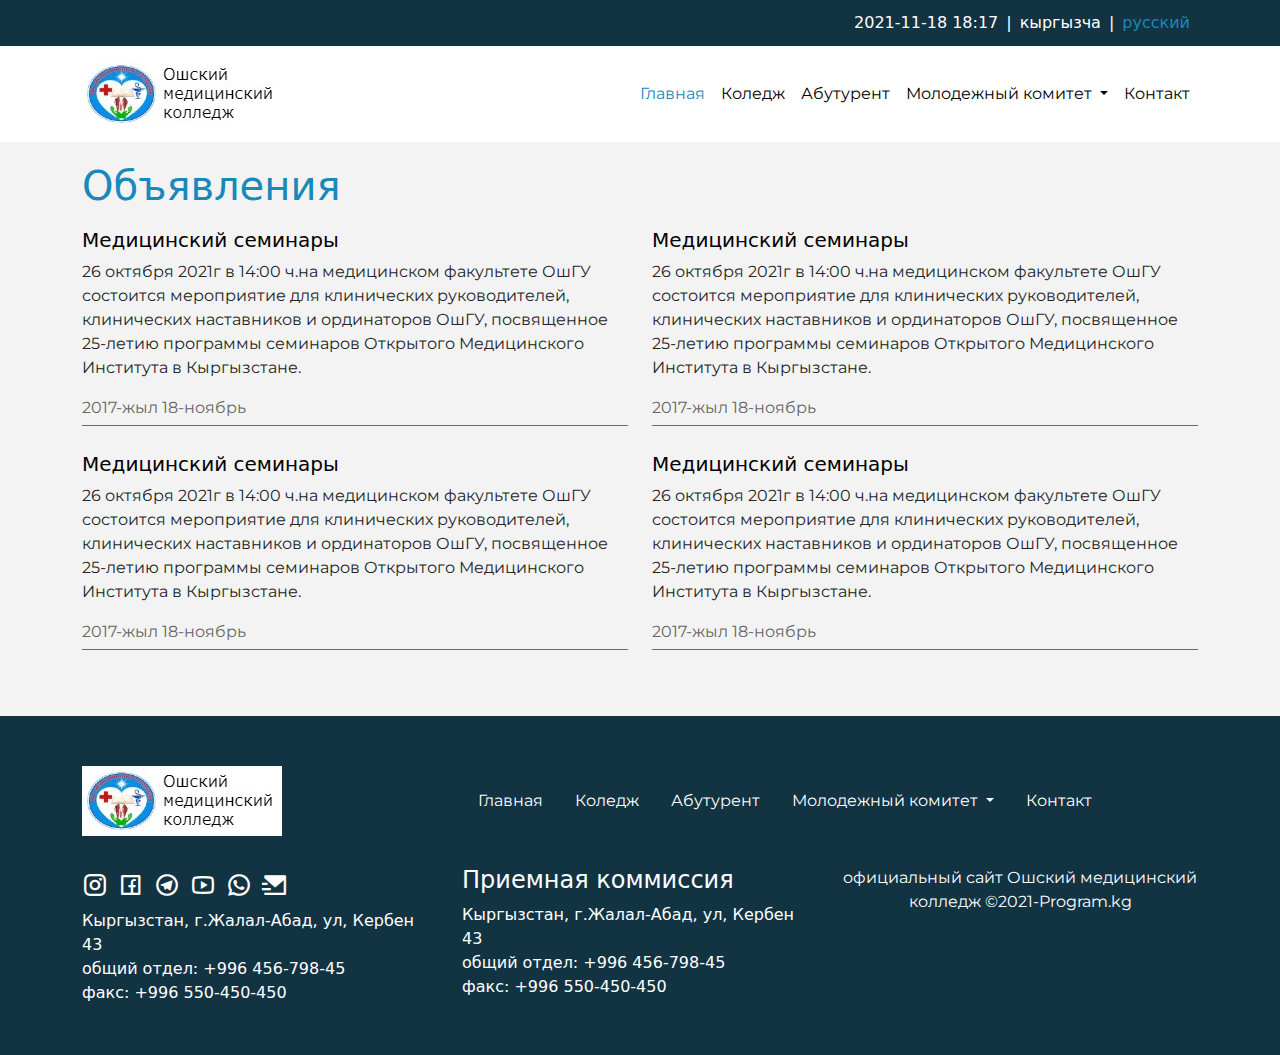
==== commit 28a34b6f: "second commit" ====
--- a/annount.html
+++ b/annount.html
@@ -71,28 +71,28 @@
             <h1 class="title">Объявления</h1>
             <div class="row annount">
                 <div class="col-lg-6 item">
-                    <b> <a href="annount.html"> Медицинский семинары</a></b>
+                    <h5> <a href="annount.html"> Медицинский семинары</a></h5>
                     <p>26 октября 2021г в 14:00 ч.на медицинском факультете ОшГУ состоится мероприятие для клинических
                         руководителей, клинических наставников и ординаторов ОшГУ, посвященное 25-летию программы
                         семинаров Открытого Медицинского Института в Кыргызстане. </p>
                     <p class="txt_ann">2017-жыл 18-ноябрь</p>
                 </div>
                 <div class="col-lg-6 item">
-                    <b> <a href="annount.html"> Медицинский семинары</a></b>
+                    <h5> <a href="annount.html"> Медицинский семинары</a></h5>
                     <p>26 октября 2021г в 14:00 ч.на медицинском факультете ОшГУ состоится мероприятие для клинических
                         руководителей, клинических наставников и ординаторов ОшГУ, посвященное 25-летию программы
                         семинаров Открытого Медицинского Института в Кыргызстане. </p>
                     <p class="txt_ann">2017-жыл 18-ноябрь</p>
                 </div>
                 <div class="col-lg-6 item">
-                    <b> <a href="annount.html"> Медицинский семинары</a></b>
+                    <h5> <a href="annount.html"> Медицинский семинары</a></h5>
                     <p>26 октября 2021г в 14:00 ч.на медицинском факультете ОшГУ состоится мероприятие для клинических
                         руководителей, клинических наставников и ординаторов ОшГУ, посвященное 25-летию программы
                         семинаров Открытого Медицинского Института в Кыргызстане. </p>
                     <p class="txt_ann">2017-жыл 18-ноябрь</p>
                 </div>
                 <div class="col-lg-6 item">
-                    <b> <a href="annount.html"> Медицинский семинары</a></b>
+                    <h5> <a href="annount.html"> Медицинский семинары</a></h5>
                     <p>26 октября 2021г в 14:00 ч.на медицинском факультете ОшГУ состоится мероприятие для клинических
                         руководителей, клинических наставников и ординаторов ОшГУ, посвященное 25-летию программы
                         семинаров Открытого Медицинского Института в Кыргызстане. </p>
--- a/css/styles.min.css
+++ b/css/styles.min.css
@@ -1,2 +1,2 @@
-@import url("https://fonts.googleapis.com/css2?family=Montserrat:wght@100;400&display=swap");*,*::after,*::before{margin:0;padding:0;-webkit-box-sizing:border-box !important;box-sizing:border-box !important}body{background-color:#f8f9fa !important}ul,li{list-style:none !important;padding:0;margin:0}a{text-decoration:none !important;color:black}p{font-family:"Montserrat", sans-serif}.topNav{display:-webkit-box;display:-ms-flexbox;display:flex;-webkit-box-align:center;-ms-flex-align:center;align-items:center;-webkit-box-pack:center;-ms-flex-pack:center;justify-content:center;height:46px;background:#123342}.navbar-light .navbar-toggler{color:#1989b9 !important;border-color:transparent}.lang{cursor:pointer}.lang:hover{color:#1989b9}.lang.active{color:#1989b9}.logo{height:70px}.logo_text{line-height:1.1;padding-left:5px}.navbar{background-color:white !important}.nav-link{color:black !important;font-family:"Montserrat", sans-serif}.navbar-light .navbar-toggler{color:transparent !important}.title{color:#1989b9}.title_news{border-left:3px solid;-webkit-transform:translateY(-150%);transform:translateY(-150%);margin-left:15px;padding-left:5px;color:white}.title_new{border-left:5px solid #1989b9;margin:10px 0px;padding-left:10px;color:black}.title_top_page{color:#1989b9;border-left:5px solid #1989b9;padding-left:3px}.news_{margin-top:10px}.img-rt{height:50px}.text-line-1{line-height:1.1;padding:0;margin:0;padding-left:3px;font-size:13px;padding-top:3px}.item_news{color:black;text-decoration:none}.item_news+.item_news{margin-top:10px}.nav-link.active{color:#1989b9 !important}.date_block{margin-top:20px}.welcome{display:-webkit-box;display:-ms-flexbox;display:flex;-webkit-box-align:center;-ms-flex-align:center;align-items:center;-webkit-box-pack:center;-ms-flex-pack:center;justify-content:center;background-image:url("../img/bg.png");background-position:center center;background-repeat:no-repeat;background-size:cover;height:400px}.welcome_text{background-color:rgba(14,14,14,0.5);color:white;padding:20px;text-align:center;width:600px}.welcome_text h1{color:#1989b9}.welcome_online{display:-webkit-box;display:-ms-flexbox;display:flex;-webkit-box-align:center;-ms-flex-align:center;align-items:center;-webkit-box-pack:center;-ms-flex-pack:center;justify-content:center;-webkit-transform:translateY(-20%);transform:translateY(-20%)}.text-min-title{font-size:18px}.item{margin-top:10px}.item p{margin-top:6px}.item .txt_ann{border-bottom:1px solid #1989b9;padding-bottom:5px;color:#666666}.look-calendar{width:250px;padding:6px;margin:auto}#calendar{width:100%;line-height:1.2em;font-size:15px;text-align:center;border-spacing:0px}#calendar tr.dn td{font-size:15px}#calendar tr.dn{height:35px}#calendar thead tr:last-child{font-size:small;color:#555555}#calendar thead tr:nth-child(1) td:nth-child(2){color:#323232}#calendar thead tr:nth-child(1) td:nth-child(1):hover,#calendar thead tr:nth-child(1) td:nth-child(3):hover{cursor:pointer}#calendar tbody td{color:#123342;padding:5px 0px}#calendar tbody td:nth-child(n+6),#calendar .holiday{color:#d1723f}#calendar tbody td.today{color:red;text-decoration:underline}.lightbox{-webkit-box-sizing:border-box !important;box-sizing:border-box !important}.lightbox .row{row-gap:24px}#swipebox-close{background-position:0px 12px !important}#swipebox-bottom-bar,#swipebox-top-bar{padding:0px 12px}.news_text{margin-top:5px}.footer{min-height:250px;background-color:#123342;margin-top:50px;padding:50px 0}.footer .nav-link{color:white !important}.footer .row{color:white}.footer .row:nth-child(1){margin-bottom:20px}.footer .row .col-md-4{margin-top:10px}.footer .web-icons a{color:white;font-size:26px;font-weight:200}.footer .web-icons a:hover{color:#1989b9}.footer .web-icons a i{padding:0px 10px 0px 0px}@media screen and (min-width: 767px){.announ{margin-top:20px}}@media screen and (max-width: 767px){.announ{margin-top:20px}.footer-menu{display:none !important}.data{display:none}.news_text{font-size:14px}}
+@import url("https://fonts.googleapis.com/css2?family=Montserrat:wght@100;400&display=swap");*,*::after,*::before{margin:0;padding:0;-webkit-box-sizing:border-box !important;box-sizing:border-box !important}body{background-color:#F3F3F3 !important}ul,li{list-style:none !important;padding:0;margin:0}a{text-decoration:none !important;color:black}p{font-family:"Montserrat", sans-serif}.topNav{display:-webkit-box;display:-ms-flexbox;display:flex;-webkit-box-align:center;-ms-flex-align:center;align-items:center;-webkit-box-pack:center;-ms-flex-pack:center;justify-content:center;height:46px;background:#123342}.navbar-light .navbar-toggler{color:#1989b9 !important;border-color:transparent}.lang{cursor:pointer}.lang:hover{color:#1989b9}.lang.active{color:#1989b9}.logo{height:70px}.logo_text{line-height:1.1;padding-left:5px}.navbar{background-color:white !important}.nav-link{color:black !important;font-family:"Montserrat", sans-serif}.navbar-light .navbar-toggler{color:transparent !important}.title{color:#1989b9}.title_news{border-left:3px solid;-webkit-transform:translateY(-150%);transform:translateY(-150%);margin-left:15px;padding-left:5px;color:white}.title_new{border-left:5px solid #1989b9;margin:10px 0px;padding-left:10px;color:black}.title_top_page{color:#1989b9;border-left:5px solid #1989b9;padding-left:3px;margin-left:12px}.mdb-1{margin-top:10px !important}.img-rt{height:50px}.text-line-1{line-height:1.1;padding:0;margin:0;padding-left:3px;font-size:13px;padding-top:3px}.item_news{color:black;text-decoration:none}.item_news+.item_news{margin-top:10px}.menu-right{background-color:#D9D9D9;margin-bottom:2rem}.menu-right__item.active{background-color:#1989b9}.menu-right__item.active a{color:white !important}.menu-right__item:hover{color:#1989b9;cursor:pointer}.nav-link.active{color:#1989b9 !important}.date_block{margin-top:20px}.welcome{display:-webkit-box;display:-ms-flexbox;display:flex;-webkit-box-align:center;-ms-flex-align:center;align-items:center;-webkit-box-pack:center;-ms-flex-pack:center;justify-content:center;background-position:center center;background-repeat:no-repeat;background-size:cover;height:400px}.welcome_text{background-color:rgba(14,14,14,0.5);color:white;padding:20px;text-align:center;width:600px}.welcome_text h1{color:#1989b9}.welcome_online{display:-webkit-box;display:-ms-flexbox;display:flex;-webkit-box-align:center;-ms-flex-align:center;align-items:center;-webkit-box-pack:center;-ms-flex-pack:center;justify-content:center;-webkit-transform:translateY(-20%);transform:translateY(-20%)}.text-min-title{font-size:18px}.item{margin-top:10px}.item p{margin-top:6px}.item .txt_ann{border-bottom:1px solid #1989b9;padding-bottom:5px;color:#666666}.look-calendar{width:250px;padding:6px;margin:auto}#calendar{width:100%;line-height:1.2em;font-size:15px;text-align:center;border-spacing:0px}#calendar tr.dn td{font-size:15px}#calendar tr.dn{height:35px}#calendar thead tr:last-child{font-size:small;color:#555555}#calendar thead tr:nth-child(1) td:nth-child(2){color:#323232}#calendar thead tr:nth-child(1) td:nth-child(1):hover,#calendar thead tr:nth-child(1) td:nth-child(3):hover{cursor:pointer}#calendar tbody td{color:#123342;padding:5px 0px}#calendar tbody td:nth-child(n+6),#calendar .holiday{color:#d1723f}#calendar tbody td.today{color:red;text-decoration:underline}.lightbox{-webkit-box-sizing:border-box !important;box-sizing:border-box !important}.lightbox .row{row-gap:24px}#swipebox-close{background-position:0px 12px !important}#swipebox-bottom-bar,#swipebox-top-bar{padding:0px 12px}.news_text{margin-top:5px}.footer{min-height:250px;background-color:#123342;margin-top:50px;padding:50px 0}.footer .nav-link{color:white !important}.footer .row{color:white}.footer .row:nth-child(1){margin-bottom:20px}.footer .row .col-md-4{margin-top:10px}.footer .web-icons a{color:white;font-size:26px;font-weight:200}.footer .web-icons a:hover{color:#1989b9}.footer .web-icons a i{padding:0px 10px 0px 0px}@media screen and (max-width: 991px){.menu-right{display:none !important}}@media screen and (min-width: 767px){.announ{margin-top:20px}}@media screen and (max-width: 767px){.announ{margin-top:20px}.footer-menu{display:none !important}.data{display:none}.news_text{font-size:14px}}
 /*# sourceMappingURL=styles.min.css.map */